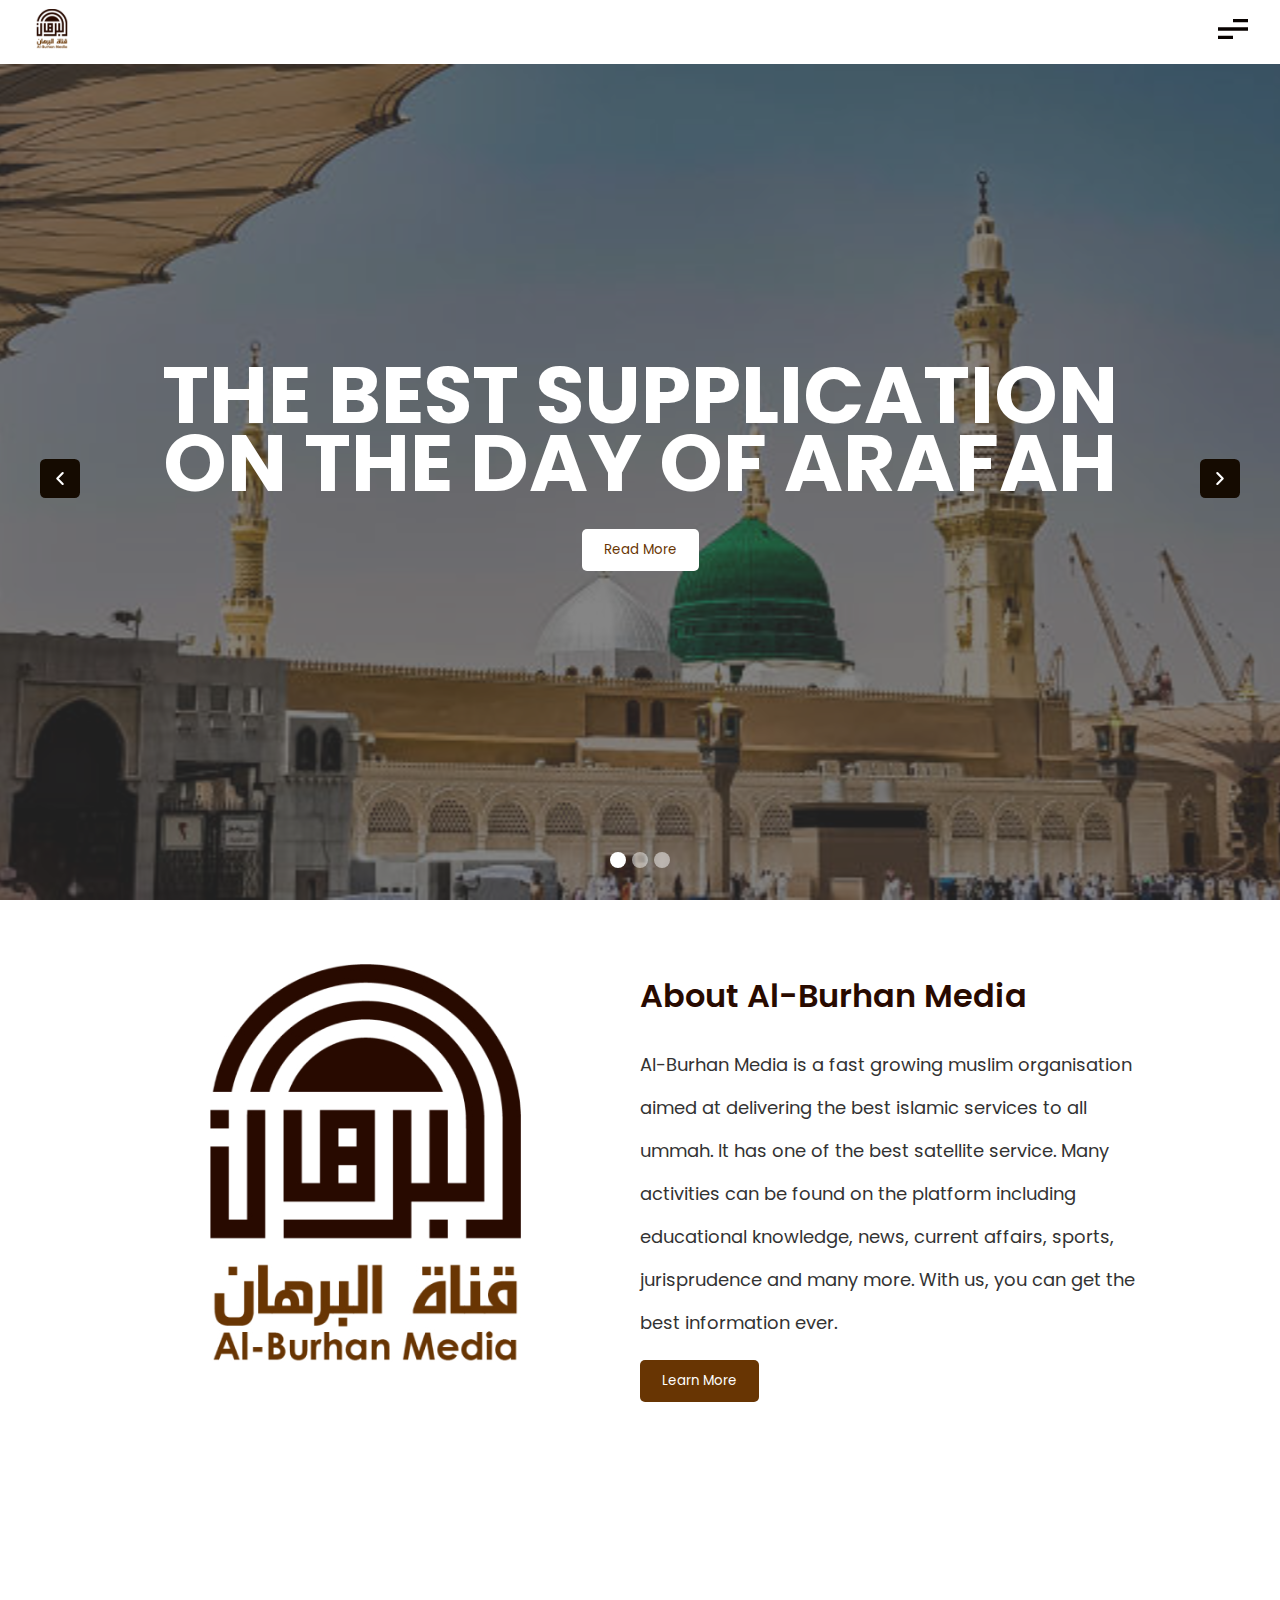
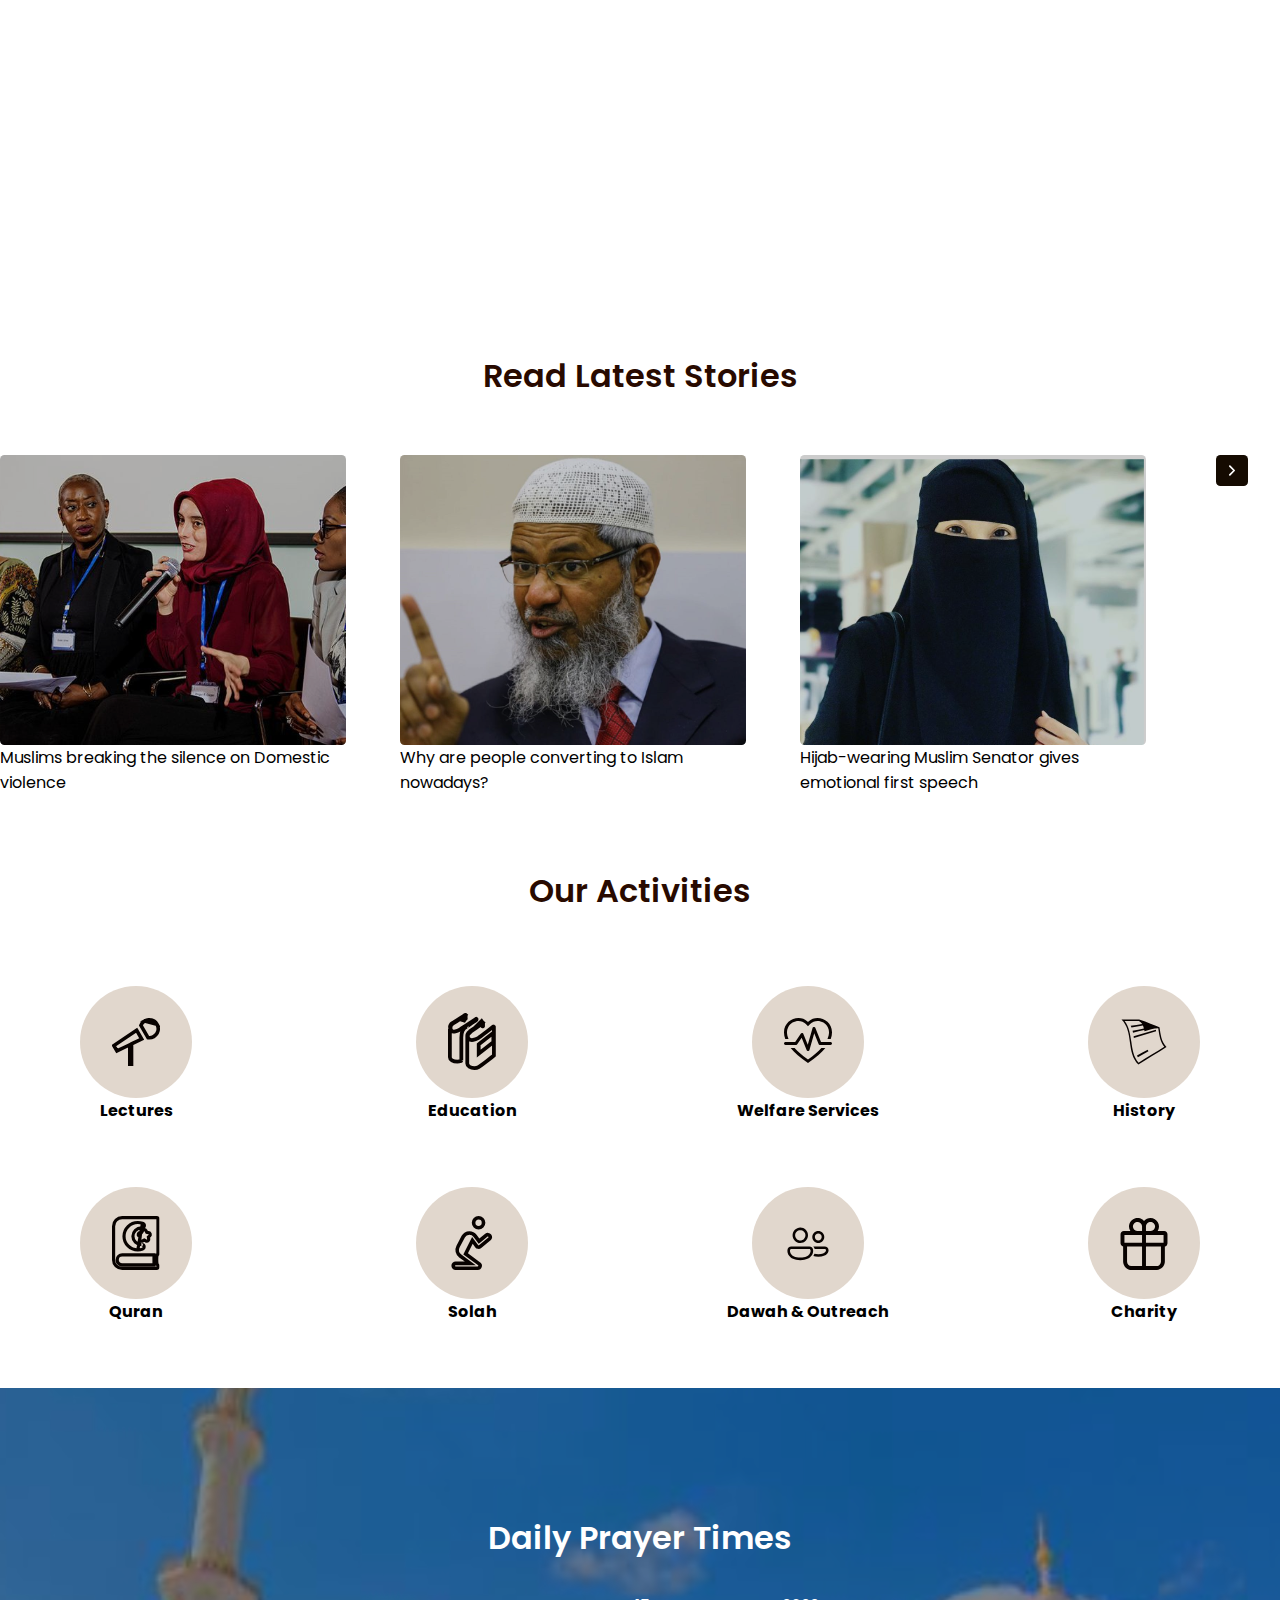
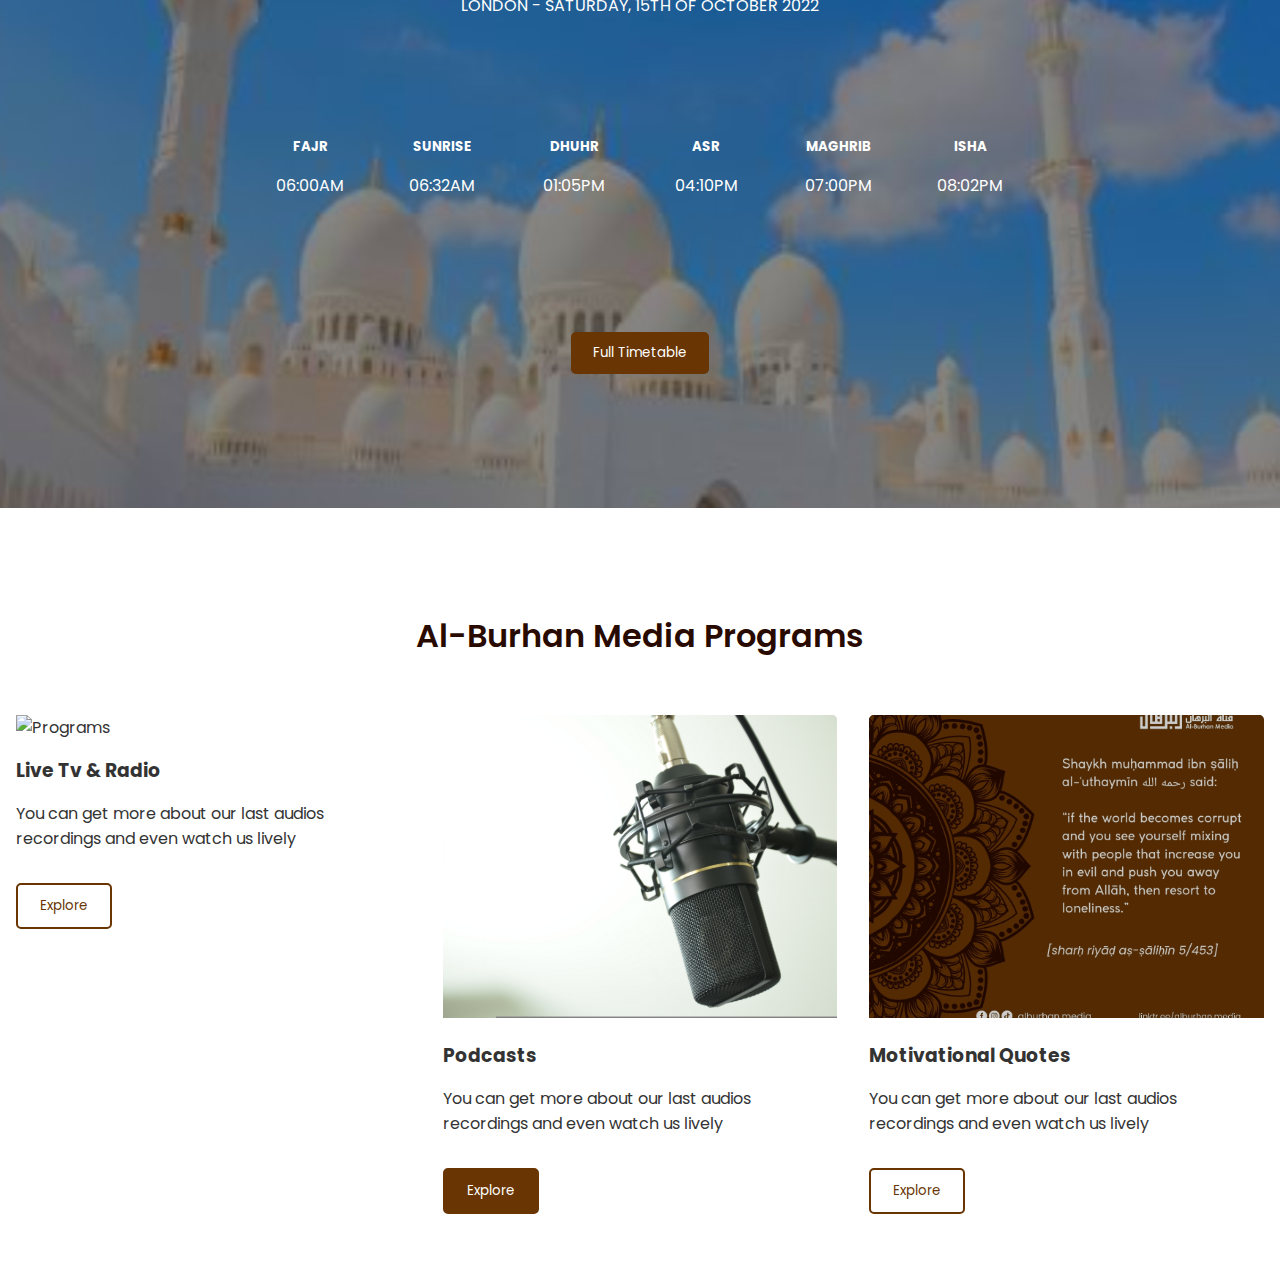
==== index.html @ 81a813a4 "Update: added programs section" ====
<!DOCTYPE html>
<html lang="en">
<head>
    <meta charset="UTF-8">
    <meta http-equiv="X-UA-Compatible" content="IE=edge">
    <meta name="viewport" content="width=device-width, initial-scale=1.0">
    <title>Al-Burhan</title>
    <link rel="stylesheet" href="style.css">
</head>
<body>
    <header class="header">
        <div class="brand"><img src="Assets/small-logo.svg" alt="Al-Burhan"></div>
        <nav class="toggler"><img src="Assets/toggler.svg" alt="Toggler"></nav>
    </header>
    <main>
        <section class="hero">
            <div class="right_arrow">
                <img src="Assets/arrow-right.svg" alt="arrow right">
            </div>
            <div class="hero_content">
                <h1>THE BEST SUPPLICATION ON THE DAY OF ARAFAH</h1>
                <button>Read More</button>
            </div>
            <div class="left_arrow">
                <img src="Assets/arrow-left.svg" alt="arrow-left">
            </div>
            <div class="dots">
                <div title="carousel-1" class="active"></div>
                <div title="carousel-2"></div>
                <div title="carousel-3"></div>
            </div>
        </section>
        <section class="about">
            <div class="about_image">
                <img src="Assets/logo.svg" alt="Al-Burhan">
            </div>
            <div class="about_content">
                <h3>About Al-Burhan Media</h3>
                <p>Al-Burhan Media is a fast growing muslim organisation aimed at delivering the best islamic services to all ummah. It has one of the best satellite service. Many activities can be found on the platform including educational knowledge, news, current affairs, sports, jurisprudence and many more. With us, you can get the best information ever.</p>
                <button>Learn More</button>
            </div>
        </section>
        <section class="stories">
            <div class="stories_head">
                <h3>Read Latest Stories</h3>
            </div>
            <div class="stories_body">
                <div class="right_arrow disabled">
                    <img src="Assets/arrow-right.svg" alt="arrow right">
                </div>
                <div class="stories_content">
                    <div>
                        <img src="Assets/images/story-1.svg" alt="Story">
                        <p>Muslims breaking the silence on Domestic violence</p>
                    </div>
                    <div>
                        <img src="Assets/images/story-2.svg" alt="Story">
                        <p>Why are people converting to Islam nowadays?</p>
                    </div>
                    <div>
                        <img src="Assets/images/story-3.svg" alt="Story">
                        <p>Hijab-wearing Muslim Senator gives emotional first speech</p>
                    </div>
                </div>
                <div class="left_arrow">
                    <img src="Assets/arrow-left.svg" alt="arrow-left">
                </div>
            </div>
        </section>
        <section class="activities">
            <div class="activities_head">
                <h3>Our Activities</h3>
            </div>
            <div class="activities_body">
                <div>
                    <div class="icon">
                        <img src="Assets/icons/lectures.svg" alt="lectures">
                    </div>
                    <h4>Lectures</h4>
                </div> 
                <div>
                    <div class="icon">
                        <img src="Assets/icons/education.svg" alt="education">
                    </div>
                    <h4>Education</h4>
                </div>
                <div>
                    <div class="icon">
                        <img src="Assets/icons/welfare.svg" alt="welfare">
                    </div>
                    <h4>Welfare Services</h4>
                </div>
                <div>
                    <div class="icon">
                        <img src="Assets/icons/history.svg" alt="history">
                    </div>
                    <h4>History</h4>
                </div>
                <div>
                    <div class="icon">
                        <img src="Assets/icons/quran.svg" alt="quran">
                    </div>
                    <h4>Quran</h4>
                </div>
                <div>
                    <div class="icon">
                        <img src="Assets/icons/solah.svg" alt="solah">
                    </div>
                    <h4>Solah</h4>
                </div>
                <div>
                    <div class="icon">
                        <img src="Assets/icons/dawah.svg" alt="dawah">
                    </div>
                    <h4>Dawah & Outreach</h4>
                </div>
                <div>
                    <div class="icon">
                        <img src="Assets/icons/charity.svg" alt="charity">
                    </div>
                    <h4>Charity</h4>
                </div>
            </div>
        </section>
        <section class="prayer">
            <div class="prayer_head">
                <h3>Daily Prayer Times</h3>
                <p>LONDON - SATURDAY, 15TH OF OCTOBER 2022</p>
            </div>
            <div class="prayer_times">
                <div>
                    <h5>FAJR</h5>
                    <p>06:00AM</p>
                </div>
                <div>
                    <h5>SUNRISE</h5>
                    <p>06:32AM</p>
                </div>
                <div>
                    <h5>DHUHR</h5>
                    <p>01:05PM</p>
                </div>
                <div>
                    <h5>ASR</h5>
                    <p>04:10PM</p>
                </div>
                <div>
                    <h5>MAGHRIB</h5>
                    <p>07:00PM</p>
                </div>
                <div>
                    <h5>ISHA</h5>
                    <p>08:02PM</p>
                </div>
            </div>
            <div class="prayer_timetable">
                <button>Full Timetable</button>
            </div>
        </section>
        <section class="programs">
            <div class="programs_head">
                <h3>Al-Burhan Media Programs</h3>
            </div>
            <div class="programs_body">
                <div class="programs_item">
                    <div>
                        <img src="Assets/images/program-1.svg" alt="Programs">
                    </div>
                    <div>
                        <h3>Live Tv & Radio</h3>
                        <p>You can get more about our last audios recordings and even watch us lively</p>
                        <button>Explore</button>
                    </div>
                </div>
                <div class="programs_item">
                    <div>
                        <img src="Assets/images/program-2.svg" alt="Programs">
                    </div>
                    <div>
                        <h3>Podcasts</h3>
                        <p>You can get more about our last audios recordings and even watch us lively</p>
                        <button>Explore</button>
                    </div>
                </div>
                <div class="programs_item">
                    <div>
                        <img src="Assets/images/program-3.svg" alt="Programs">
                    </div>
                    <div>
                        <h3>Motivational Quotes</h3>
                        <p>You can get more about our last audios recordings and even watch us lively</p>
                        <button>Explore</button>
                    </div>
                </div>
            </div>
        </section>
    </main>
</body>
</html>
---- style.css ----
@import url('https://fonts.googleapis.com/css2?family=Poppins:wght@300;400;500;600&display=swap');

/* Theme colors */

:root {
    --primary: #683503;
    --secondary: #280A00;
    --text: #333333;
    --white: #FFFFFF;
    --dark: #080200;
    --icon-bg: #E1D7CD;
}

/* Reset and font */

* {
    margin: 0;
    padding: 0;
    box-sizing: border-box;
    font-family: 'Poppins', sans-serif;
}

/* Custom scrollbar */

body::-webkit-scrollbar {
    width: 8px;
}

body::-webkit-scrollbar-track {
    background: lightgray;
}

body::-webkit-scrollbar-thumb {
    background-color: var(--dark);
    border-radius: 20px;
    border: 1.5px solid var(--primary);
}

/* Utility Class */

button {
    cursor: pointer;
    transition: ease;
    transition-duration: 500ms;
}
button:hover {
    scale: 90%;
}

/* Header Section */

.header {
    display: flex;
    flex-direction: row;
    justify-content: space-between;
    align-items: center;
    height: 4rem;
    padding: 0 2rem;
    background-color: var(--white);
    width: 100%;
}

.brand img {
    width: 2.5rem;
}

.toggler img {
    width: 1.875rem;
}

section:not(.hero){
    margin-top: 4rem;
}

/* Hero Section */

.hero {
    background-image: url('Assets/images/hero.svg');
    height: calc(100vh - 4rem);
    background-position: bottom;
    background-size: cover;
    display: flex;
    justify-content: center;
    align-items: center;
    position: relative;
    padding-inline: .5rem;
}

.hero .hero_content {
    font-style: normal;
    font-weight: 600;
    font-size: 2.5rem;
    line-height: 4.25rem;
    text-align: center;
    color: var(--white);
}

.hero .hero_content button, .programs .programs_body .programs_item button {
    background-color: var(--white);
    color: var(--primary);
    border: none;
    border-radius: 0.3125rem;
    padding: 0.6875rem 1.375rem;
    margin-block: 2rem;
}
.hidden {
    display: none !important;
}
.border {
    border: 2px solid red;
}
.bg {
    border: 2px solid green
}
.hero .left_arrow img,
.hero .right_arrow img {
    width: 2.5rem;
    margin-inline: 2rem;
    cursor: pointer;
}

.hero .dots {
    position: absolute;
    bottom: 2rem;
    display: flex;
}

.hero .dots div {
    background-color: white;
    opacity: 0.5;
    width: 1rem;
    border-radius: 50%;
    aspect-ratio: 1;
    margin-inline: .2rem;
    cursor: pointer;
}

.hero .dots div.active {
    opacity: 1;
}

/* About Section */

.about {
    height: 100vh;
    display: flex;
    align-items: center;
    justify-content: center;
    flex-direction: row;
    padding-inline: 1rem;
}

.about .about_content, .about .about_image {
    display: flex;
    justify-content: start;
    flex-direction: column;
    width: 50%;
    height: 80vh;
    min-height: 100%;
}

.about .about_image {
    width: 40%;
    margin-block: 2rem;
}

.about .about_image img {
    width: 90%;
}

.about .about_content {
    width: 40%;
}
.about .about_content h3, 
.stories .stories_head h3, 
.activities .activities_head h3, 
.prayer .prayer_head h3, 
.programs .programs_head h3 {
    font-weight: 600;
    font-size: 32px;
    line-height: 63px;
    color: var(--secondary);
}
.about .about_content p {
    font-style: normal;
    font-weight: 400;
    font-size: 18px;
    line-height: 43px;
    color: var(--text);
    margin-top: 1rem;
}
.about .about_content button, .programs .programs_body .programs_item:nth-child(even) button {
    color: var(--white);
    background-color: var(--primary);
    border: none;
    border-radius: 0.3125rem;
    padding: 0.6875rem 1.375rem;
    margin-block: 1rem;
    width: fit-content;
}
.stories .stories_head {
    display: flex;
    justify-content: center;
}
.stories .stories_head h3 {
    padding: 1rem;
}
.stories .stories_body {
    display: flex;
    flex-direction: row;
    margin-top: 2rem;
}

.stories .stories_body .stories_content, .programs .programs_body  {
    display: grid;
    grid-template-columns: repeat(3, 1fr);
    gap: 1rem;
}
.stories .stories_body .stories_content div {
    width: 90%;
    display: flex;
    flex-direction: column;
    justify-content: center;
}
.stories .stories_body .stories_content div img{
    width: 100%;
}
.stories .left_arrow img,
.stories .right_arrow img {
    width: 2rem;
    margin-inline: 2rem;
    cursor: pointer;
}

.stories .left_arrow.disabled,
.stories .right_arrow.disabled {
    display: none;
}

/* Activities section */
.activities .activities_head {
    display: flex;
    justify-content: center;
}
.activities .activities_body {
    display: grid;
    grid-template-columns: repeat(4, 1fr);   
    gap: 4rem;
    margin-top: 4rem;
    text-align: center;
}
.activities .activities_body div {
    display: flex;
    justify-content: center;
    flex-direction: column;
    align-items: center;
}
.activities .activities_body div .icon {
    background-color: var(--icon-bg);
    display: flex;
    justify-content: center;
    width: 7rem;
    aspect-ratio: 1;
    border-radius: 50%;
}
.activities_body div .icon img {
    width: 3rem;
}
.prayer {
    background-image: url('Assets/images/prayer-times.svg');
    background-size: cover;
    background-position: bottom;
    height: 80vh;
    color: var(--white);
    display: flex;
    justify-content: space-evenly;
    align-items: center;
    flex-direction: column;
}
.prayer .prayer_head {
    text-align: center;
    padding-inline: 1rem;
}
.prayer .prayer_head h3 {
    color: var(--white);
    margin-bottom: 1.5rem;
}
.prayer .prayer_times {
    display: grid;
    grid-template-columns: repeat(6, 1fr);
    gap: 4rem;
}
.prayer .prayer_times div {
    text-align: center;
}
.prayer .prayer_times div h5 {
    margin-bottom: 1rem;
}
.prayer .prayer_timetable {
    display: flex;
    justify-content: center;
}
.prayer .prayer_timetable button {
    color: var(--white);
    background-color: var(--primary);
    border: none;
    border-radius: 0.3125rem;
    padding: 0.6875rem 1.375rem;
    margin-block: 1rem;
    width: fit-content;
}
.programs {
    display: flex;
    flex-direction: column;
    margin: 1rem;
}
.programs_head {
    display: flex;
    justify-content: center;
    margin-block: 2rem 3rem;
}
.programs .programs_body {
    gap: 2rem;
}
.programs .programs_body .programs_item {
    color: var(--text);
}
.programs .programs_body .programs_item img {
    width: 100%;
}
.programs .programs_body .programs_item button, .programs .programs_body .programs_item:nth-child(even) button {
    border: 2px solid var(--primary);
}
.programs .programs_body .programs_item:nth-child(even) button {
    margin-block: 2rem;
}
.programs .programs_body .programs_item h3 {
    margin-block: 1rem;
}

/*----------------- Tablet View ----------------*/

@media (max-width: 992px) {
    .hero .hero_content {
        font-style: normal;
        font-weight: 600;
        font-size: 2.125rem;
        line-height: 3.25rem;
        text-align: center;
        color: var(--white);
    }
    .hero .left_arrow img,
    .hero .right_arrow img {
        width: 2.5rem;
        margin-inline: 1rem;
        cursor: pointer;
    }
    .about {
        flex-direction: column;
        height: fit-content;
    }
    .about .about_content, .about .about_image {
        width: 100%;
        height: fit-content;
    }
    
    .about .about_image {
        width: 100%;
        display: flex;
        justify-content: center;
        align-items: center;
    }
    
    .about .about_image img {
        width: 90%;
    }
    
    .about .about_content {
        width: 90%;
    }
    .about .about_content h3, .stories .stories_head h3, .activities .activities_head h3 .prayer .prayer_head h3 {
        font-weight: 600;
        font-size: 32px;
        line-height: normal;
    }
    .about .about_content p {
        font-style: normal;
        font-weight: 400;
        font-size: 18px;
        line-height: normal;
    }
    .stories .stories_body .stories_content, .programs .programs_body {
        grid-template-columns: repeat(2, 1fr);
    }

    .stories .stories_body {
        flex-direction: column;
    }
    .stories .stories_body .stories_content div {
        width: 90%;
        display: flex;
        flex-direction: column;
        justify-content: center;
        margin-inline: auto;
        align-items: center;
    }
    .stories .stories_body .stories_content div img {
        width: 90%;   
    }
    .stories .stories_body .stories_content div p {
        padding-inline: 1rem;
    }
    .stories .left_arrow,
    .stories .right_arrow {
    display: none;
}
    .activities .activities_body {
        grid-template-columns: repeat(2, 1fr);  
        gap: 2rem;
        padding-inline: 1rem;
        align-items: center;
    }
    .prayer {
        height: 100%;
        padding: 2rem 0;
    }
    .prayer .prayer_head h3 {
        line-height: normal;
    }
    .prayer .prayer_head p {
        margin-bottom: 1rem;
    }
    .prayer .prayer_times {
        grid-template-columns: repeat(3, 1fr);
        gap: 2rem;
        margin-bottom: 1rem;
    }
    .prayer .prayer_times div h5 {
        margin-bottom: .5rem;
    }
}

/* Mobile view */

@media (max-width: 600px) {
    .hero .hero_content {
        font-style: normal;
        font-weight: 600;
        font-size: 1.125rem;
        line-height: 2.25rem;
        text-align: center;
        color: var(--white);
    }
    .hero .left_arrow img,
    .hero .right_arrow img {
        width: 2.5rem;
        margin-inline: .5rem;
        cursor: pointer;
    }
    .about .about_content button {
        width: 100%;
    }
    .stories .stories_body .stories_content, .programs .programs_body {
        grid-template-columns: repeat(1, 1fr);
        gap: 1rem;
    }
    .prayer .prayer_times {
        grid-template-columns: repeat(2, 1fr);
        gap: 1rem;
    }

}
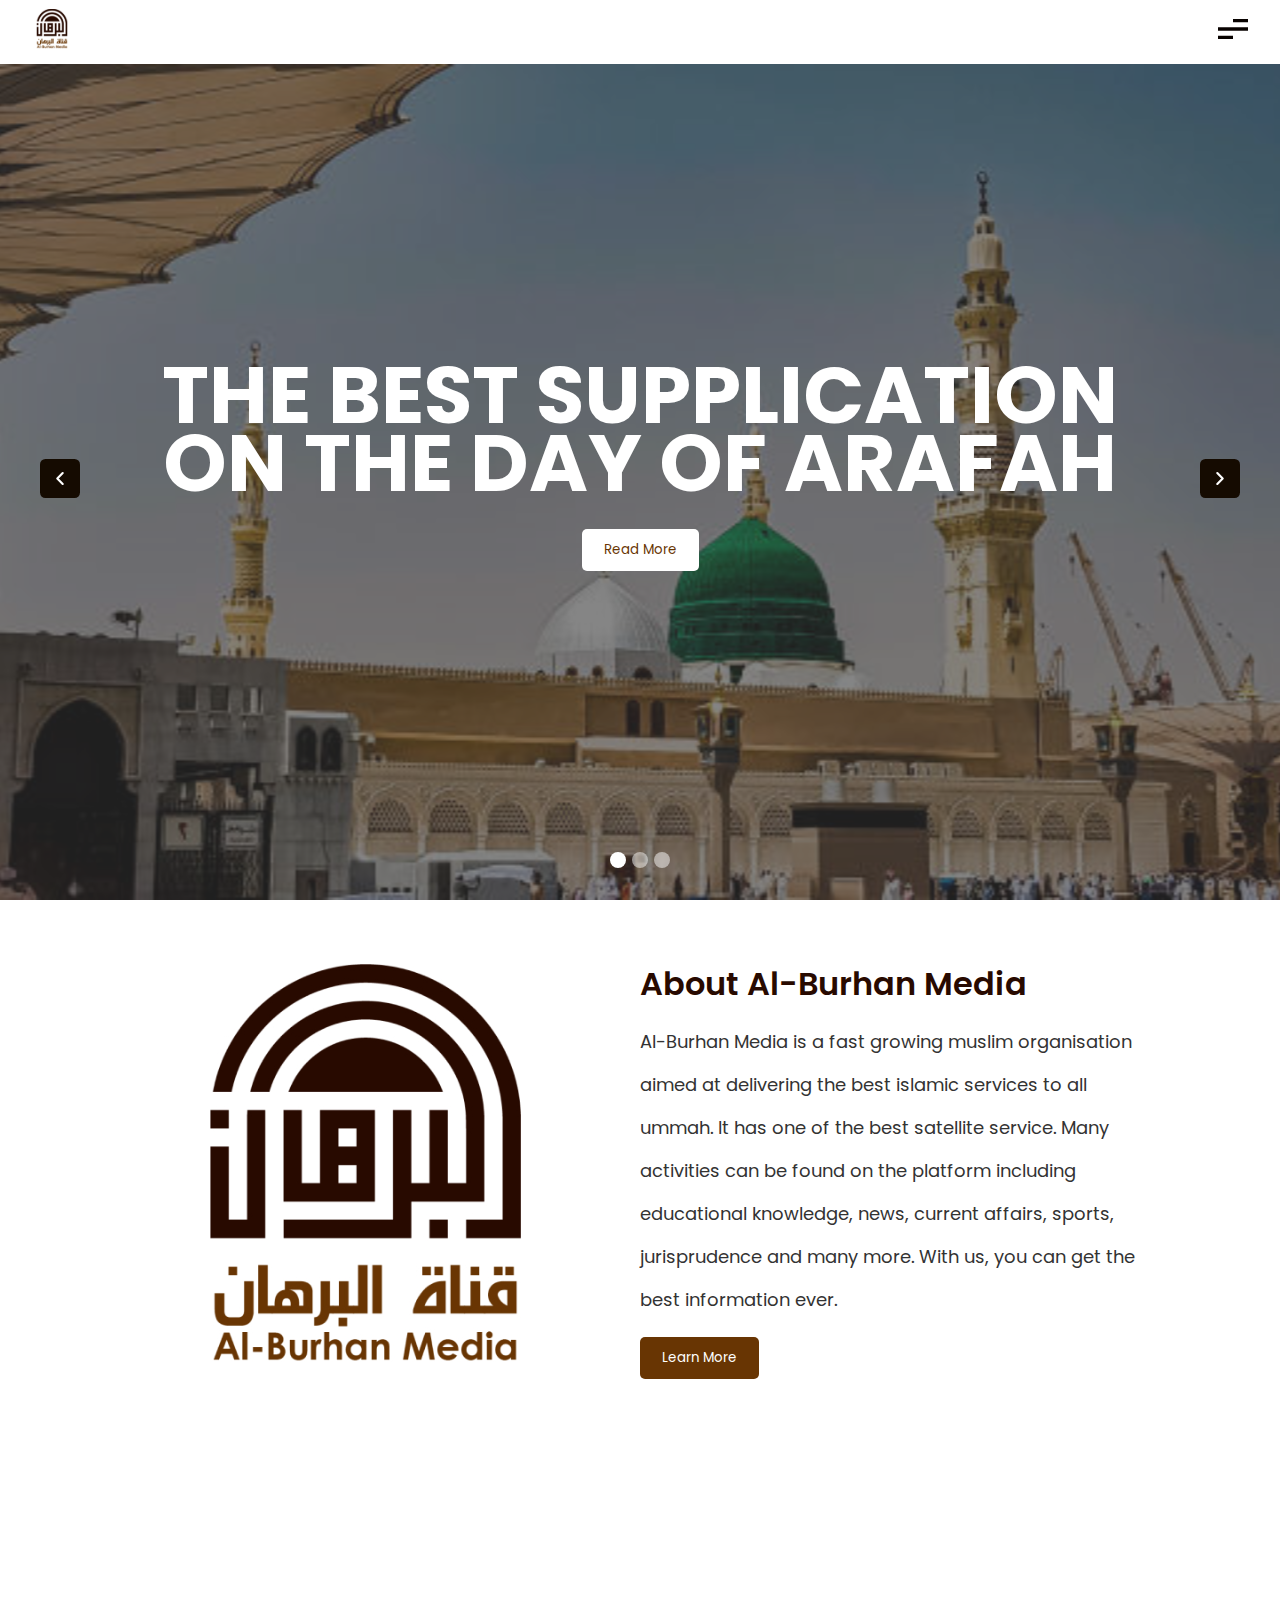
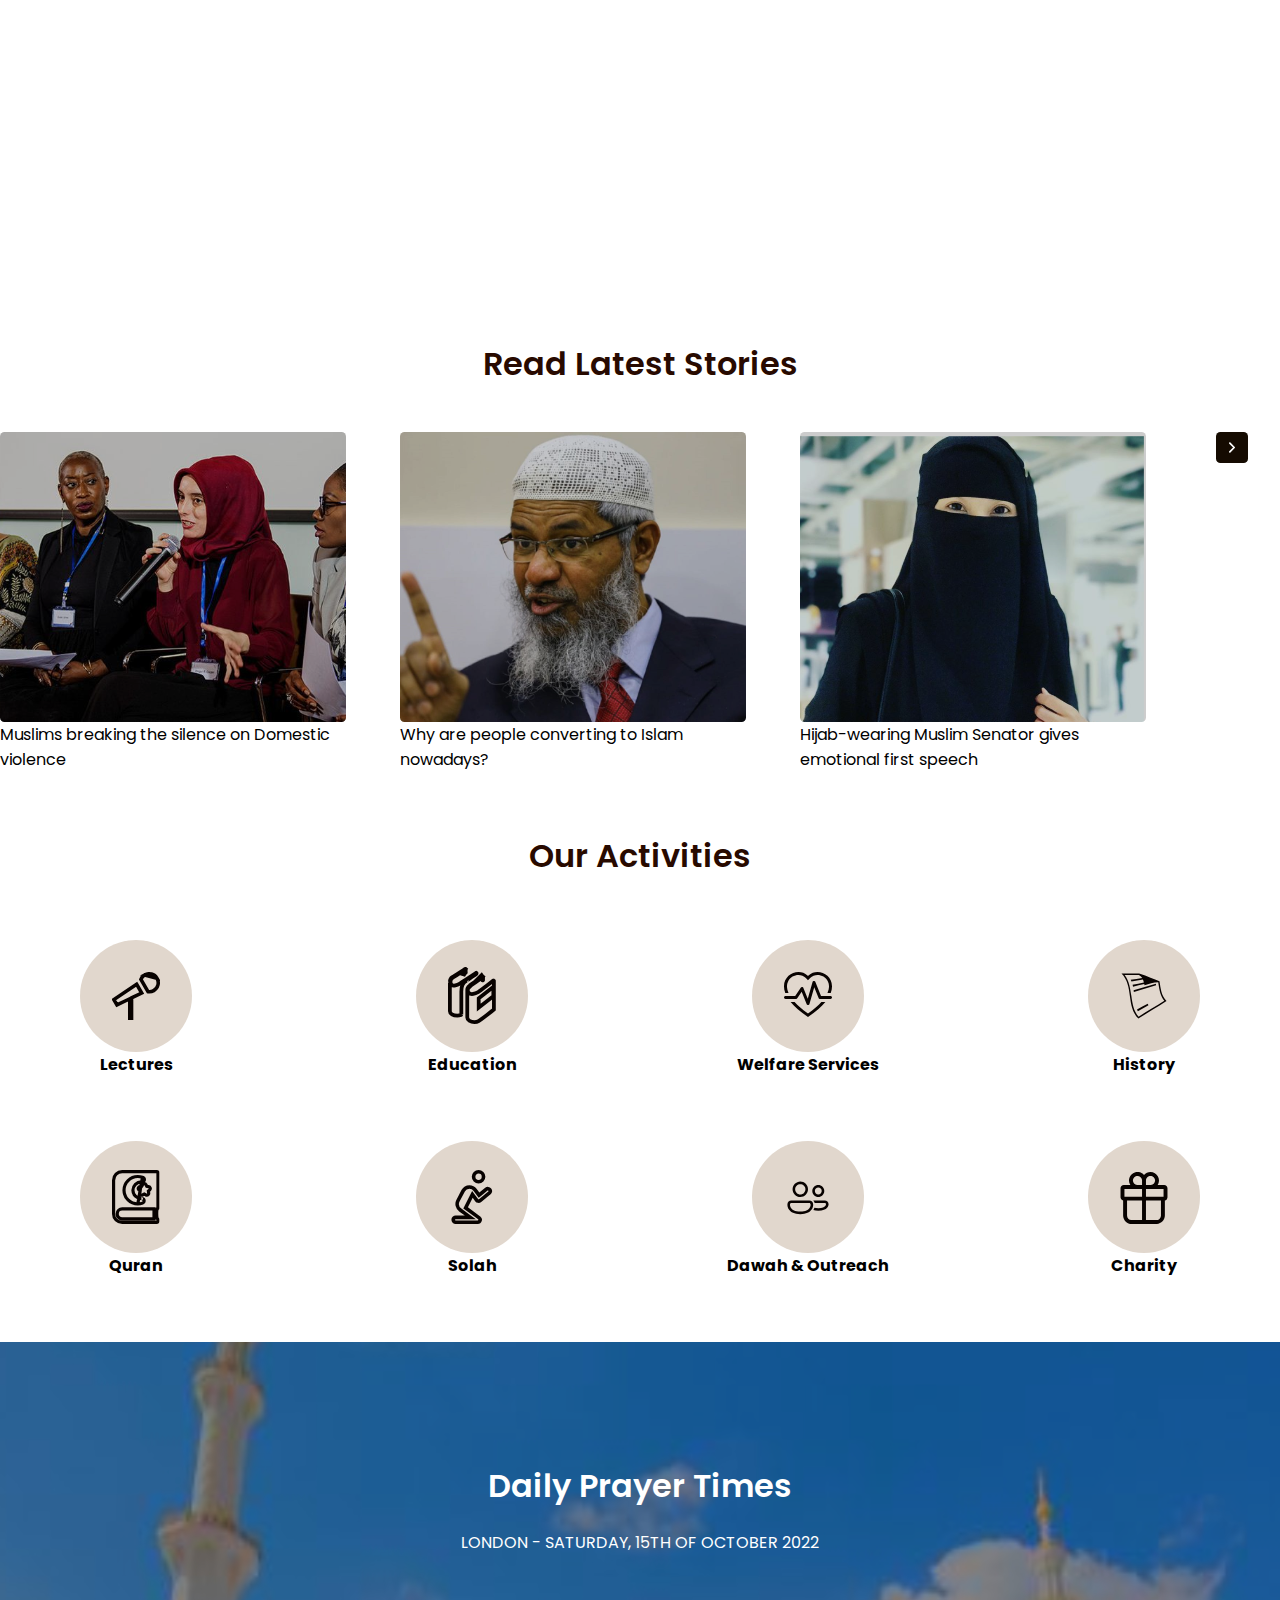
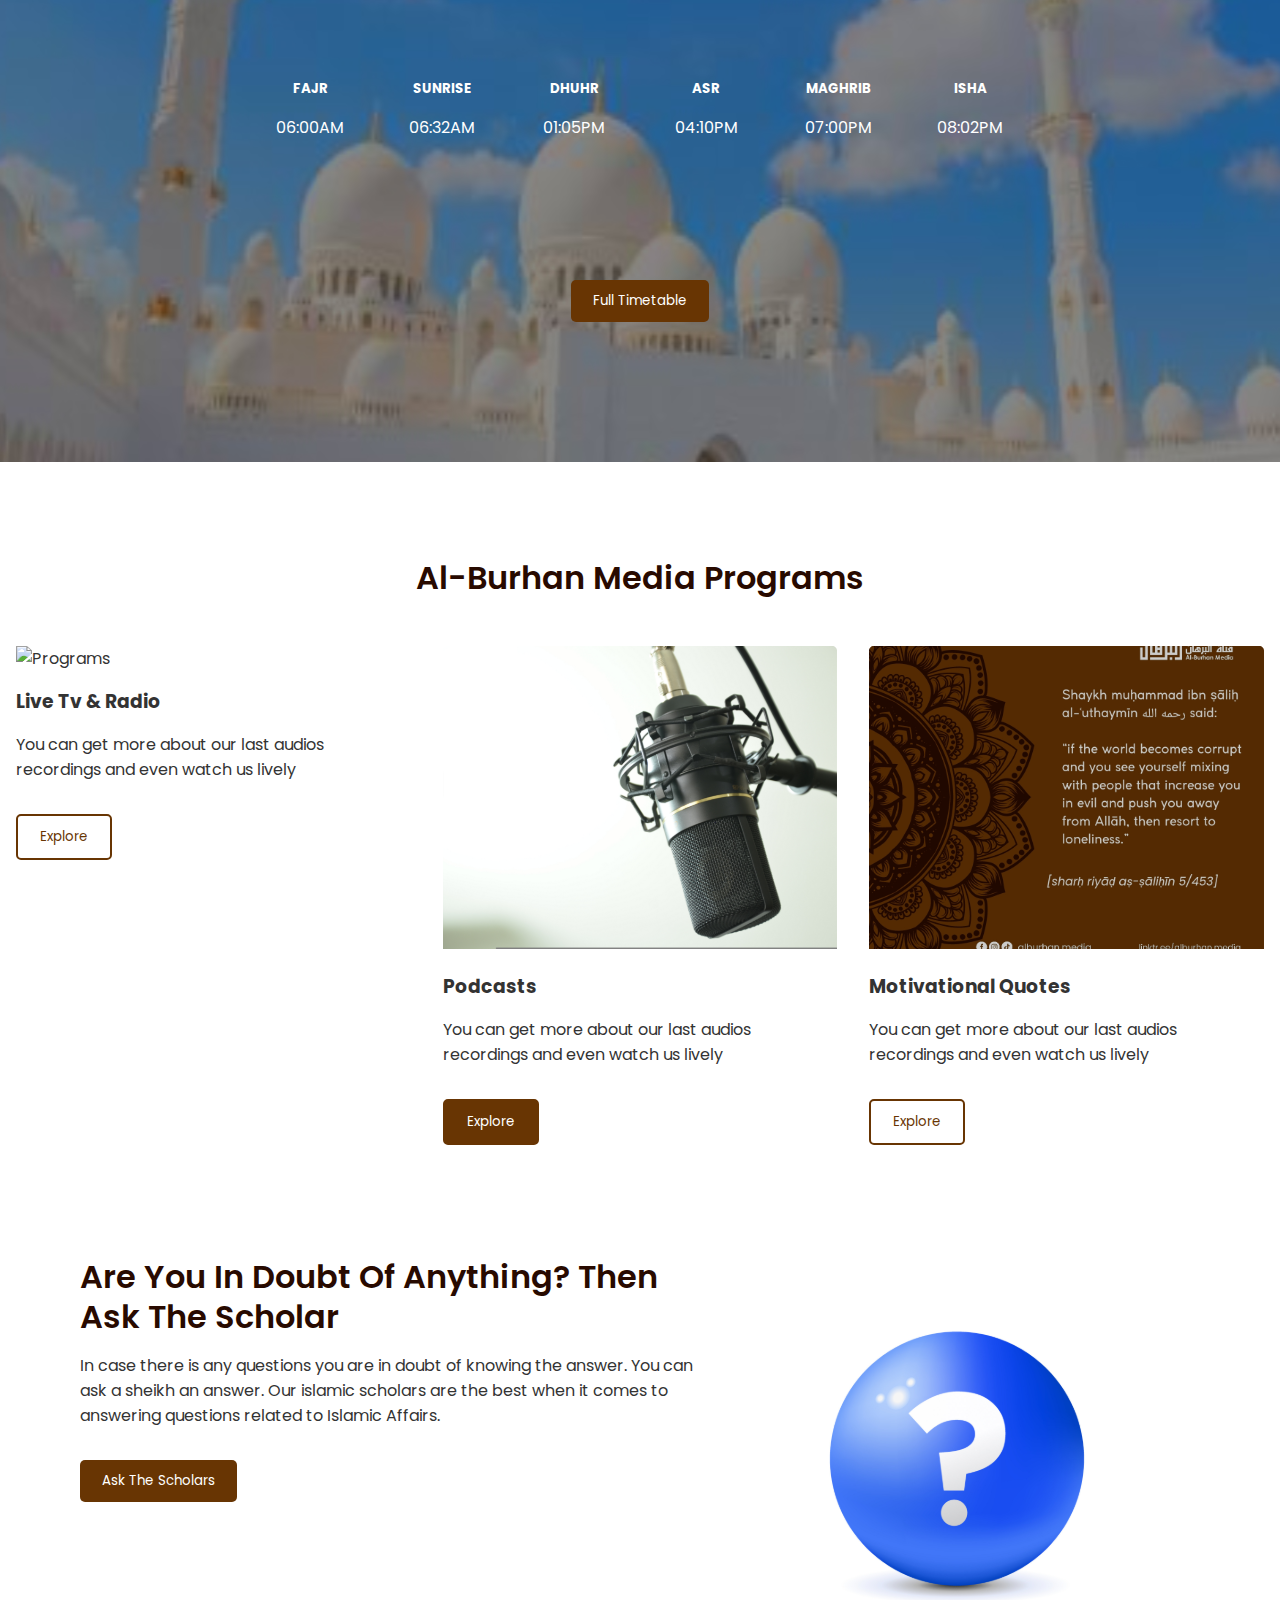
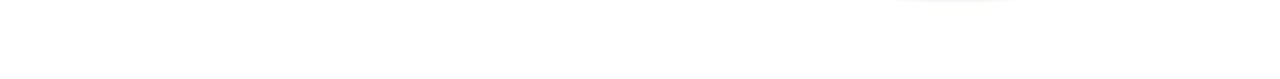
==== commit 634d7a17: "Update: added ask section" ====
--- a/index.html
+++ b/index.html
@@ -194,6 +194,17 @@
                 </div>
             </div>
         </section>
+        <section class="ask">
+            <div class="ask_content">
+                <h3>Are You In Doubt Of Anything? 
+                    Then Ask The Scholar</h3>
+                <p>In case there is any questions you are in doubt of knowing the answer. You can ask a sheikh an answer. Our islamic scholars are the best when it comes to answering questions related to Islamic Affairs.</p>
+                <button>Ask The Scholars</button>
+            </div>
+            <div class="ask_image">
+                <img src="Assets/images/ask.svg" alt="Ask">
+            </div>
+        </section>
     </main>
 </body>
 </html>--- a/style.css
+++ b/style.css
@@ -43,6 +43,7 @@
     transition: ease;
     transition-duration: 500ms;
 }
+
 button:hover {
     scale: 90%;
 }
@@ -68,7 +69,7 @@
     width: 1.875rem;
 }
 
-section:not(.hero){
+section:not(.hero) {
     margin-top: 4rem;
 }
 
@@ -95,7 +96,8 @@
     color: var(--white);
 }
 
-.hero .hero_content button, .programs .programs_body .programs_item button {
+.hero .hero_content button,
+.programs .programs_body .programs_item button {
     background-color: var(--white);
     color: var(--primary);
     border: none;
@@ -103,15 +105,19 @@
     padding: 0.6875rem 1.375rem;
     margin-block: 2rem;
 }
+
 .hidden {
     display: none !important;
 }
+
 .border {
     border: 2px solid red;
 }
+
 .bg {
     border: 2px solid green
 }
+
 .hero .left_arrow img,
 .hero .right_arrow img {
     width: 2.5rem;
@@ -150,7 +156,8 @@
     padding-inline: 1rem;
 }
 
-.about .about_content, .about .about_image {
+.about .about_content,
+.about .about_image {
     display: flex;
     justify-content: start;
     flex-direction: column;
@@ -171,16 +178,19 @@
 .about .about_content {
     width: 40%;
 }
-.about .about_content h3, 
-.stories .stories_head h3, 
-.activities .activities_head h3, 
-.prayer .prayer_head h3, 
-.programs .programs_head h3 {
+
+.about .about_content h3,
+.stories .stories_head h3,
+.activities .activities_head h3,
+.prayer .prayer_head h3,
+.programs .programs_head h3, 
+.ask .ask_content h3 {
     font-weight: 600;
     font-size: 32px;
-    line-height: 63px;
+    line-height: 40px;
     color: var(--secondary);
 }
+
 .about .about_content p {
     font-style: normal;
     font-weight: 400;
@@ -189,7 +199,9 @@
     color: var(--text);
     margin-top: 1rem;
 }
-.about .about_content button, .programs .programs_body .programs_item:nth-child(even) button {
+
+.about .about_content button,
+.programs .programs_body .programs_item:nth-child(even) button {
     color: var(--white);
     background-color: var(--primary);
     border: none;
@@ -198,33 +210,40 @@
     margin-block: 1rem;
     width: fit-content;
 }
+
 .stories .stories_head {
     display: flex;
     justify-content: center;
 }
+
 .stories .stories_head h3 {
     padding: 1rem;
 }
+
 .stories .stories_body {
     display: flex;
     flex-direction: row;
     margin-top: 2rem;
 }
 
-.stories .stories_body .stories_content, .programs .programs_body  {
+.stories .stories_body .stories_content,
+.programs .programs_body {
     display: grid;
     grid-template-columns: repeat(3, 1fr);
     gap: 1rem;
 }
+
 .stories .stories_body .stories_content div {
     width: 90%;
     display: flex;
     flex-direction: column;
     justify-content: center;
 }
-.stories .stories_body .stories_content div img{
+
+.stories .stories_body .stories_content div img {
     width: 100%;
 }
+
 .stories .left_arrow img,
 .stories .right_arrow img {
     width: 2rem;
@@ -242,19 +261,22 @@
     display: flex;
     justify-content: center;
 }
+
 .activities .activities_body {
     display: grid;
-    grid-template-columns: repeat(4, 1fr);   
+    grid-template-columns: repeat(4, 1fr);
     gap: 4rem;
     margin-top: 4rem;
     text-align: center;
 }
+
 .activities .activities_body div {
     display: flex;
     justify-content: center;
     flex-direction: column;
     align-items: center;
 }
+
 .activities .activities_body div .icon {
     background-color: var(--icon-bg);
     display: flex;
@@ -263,9 +285,11 @@
     aspect-ratio: 1;
     border-radius: 50%;
 }
+
 .activities_body div .icon img {
     width: 3rem;
 }
+
 .prayer {
     background-image: url('Assets/images/prayer-times.svg');
     background-size: cover;
@@ -277,30 +301,38 @@
     align-items: center;
     flex-direction: column;
 }
+
 .prayer .prayer_head {
     text-align: center;
     padding-inline: 1rem;
 }
+
 .prayer .prayer_head h3 {
     color: var(--white);
     margin-bottom: 1.5rem;
 }
+
 .prayer .prayer_times {
     display: grid;
     grid-template-columns: repeat(6, 1fr);
     gap: 4rem;
 }
+
 .prayer .prayer_times div {
     text-align: center;
 }
+
 .prayer .prayer_times div h5 {
     margin-bottom: 1rem;
 }
+
 .prayer .prayer_timetable {
     display: flex;
     justify-content: center;
 }
-.prayer .prayer_timetable button {
+
+.prayer .prayer_timetable button,
+.ask .ask_content button {
     color: var(--white);
     background-color: var(--primary);
     border: none;
@@ -309,33 +341,63 @@
     margin-block: 1rem;
     width: fit-content;
 }
+
 .programs {
     display: flex;
     flex-direction: column;
     margin: 1rem;
 }
+
 .programs_head {
     display: flex;
     justify-content: center;
     margin-block: 2rem 3rem;
 }
+
 .programs .programs_body {
     gap: 2rem;
 }
+
 .programs .programs_body .programs_item {
     color: var(--text);
 }
+
 .programs .programs_body .programs_item img {
     width: 100%;
 }
-.programs .programs_body .programs_item button, .programs .programs_body .programs_item:nth-child(even) button {
+
+.programs .programs_body .programs_item button,
+.programs .programs_body .programs_item:nth-child(even) button {
     border: 2px solid var(--primary);
 }
-.programs .programs_body .programs_item:nth-child(even) button {
+
+.programs .programs_body .programs_item:nth-child(even) button,
+.ask .ask_content button {
     margin-block: 2rem;
 }
-.programs .programs_body .programs_item h3 {
+
+.programs .programs_body .programs_item h3, .ask .ask_content h3 {
     margin-block: 1rem;
+}
+
+.ask {
+    display: flex;
+    flex-direction: row;
+    padding-inline: 1rem;
+    margin-inline: 4rem;
+}
+.ask .ask_content {
+    width: 60%;
+}
+.ask .ask_content p {
+    color: var(--text);
+}
+.ask .ask_image {
+    display: flex;
+    justify-content: center;
+}
+.ask .ask_image img{
+    width: 90%;
 }
 
 /*----------------- Tablet View ----------------*/
@@ -349,53 +411,66 @@
         text-align: center;
         color: var(--white);
     }
+
     .hero .left_arrow img,
     .hero .right_arrow img {
         width: 2.5rem;
         margin-inline: 1rem;
         cursor: pointer;
     }
+
     .about {
         flex-direction: column;
         height: fit-content;
     }
-    .about .about_content, .about .about_image {
+
+    .about .about_content,
+    .about .about_image {
         width: 100%;
         height: fit-content;
     }
-    
+
     .about .about_image {
         width: 100%;
         display: flex;
         justify-content: center;
         align-items: center;
     }
-    
+
     .about .about_image img {
         width: 90%;
     }
-    
+
     .about .about_content {
         width: 90%;
     }
-    .about .about_content h3, .stories .stories_head h3, .activities .activities_head h3 .prayer .prayer_head h3 {
+
+    .about .about_content h3,
+    .stories .stories_head h3,
+    .activities .activities_head h3, 
+    .prayer .prayer_head h3,
+    .ask .ask_content h3 {
         font-weight: 600;
         font-size: 32px;
         line-height: normal;
     }
+
     .about .about_content p {
         font-style: normal;
         font-weight: 400;
         font-size: 18px;
         line-height: normal;
     }
-    .stories .stories_body .stories_content, .programs .programs_body {
+
+    .stories .stories_body .stories_content,
+    .programs .programs_body {
         grid-template-columns: repeat(2, 1fr);
     }
 
     .stories .stories_body {
         flex-direction: column;
     }
+
     .stories .stories_body .stories_content div {
         width: 90%;
         display: flex;
@@ -404,39 +479,58 @@
         margin-inline: auto;
         align-items: center;
     }
+
     .stories .stories_body .stories_content div img {
-        width: 90%;   
-    }
+        width: 90%;
+    }
+
     .stories .stories_body .stories_content div p {
         padding-inline: 1rem;
     }
+
     .stories .left_arrow,
     .stories .right_arrow {
-    display: none;
-}
+        display: none;
+    }
+
     .activities .activities_body {
-        grid-template-columns: repeat(2, 1fr);  
+        grid-template-columns: repeat(2, 1fr);
         gap: 2rem;
         padding-inline: 1rem;
         align-items: center;
     }
+
     .prayer {
         height: 100%;
         padding: 2rem 0;
     }
+
     .prayer .prayer_head h3 {
         line-height: normal;
     }
+
     .prayer .prayer_head p {
         margin-bottom: 1rem;
     }
+
     .prayer .prayer_times {
         grid-template-columns: repeat(3, 1fr);
         gap: 2rem;
         margin-bottom: 1rem;
     }
+
     .prayer .prayer_times div h5 {
         margin-bottom: .5rem;
+    }
+
+    .ask {
+        flex-direction: column;
+        margin-inline: 2rem;
+        justify-content: center;
+        align-items: center;
+    }
+    .ask .ask_content {
+        width: 90%;
     }
 }
 
@@ -451,22 +545,27 @@
         text-align: center;
         color: var(--white);
     }
+
     .hero .left_arrow img,
     .hero .right_arrow img {
         width: 2.5rem;
         margin-inline: .5rem;
         cursor: pointer;
     }
+
     .about .about_content button {
         width: 100%;
     }
-    .stories .stories_body .stories_content, .programs .programs_body {
+
+    .stories .stories_body .stories_content,
+    .programs .programs_body {
         grid-template-columns: repeat(1, 1fr);
         gap: 1rem;
     }
+
     .prayer .prayer_times {
         grid-template-columns: repeat(2, 1fr);
         gap: 1rem;
     }
 
-}
+}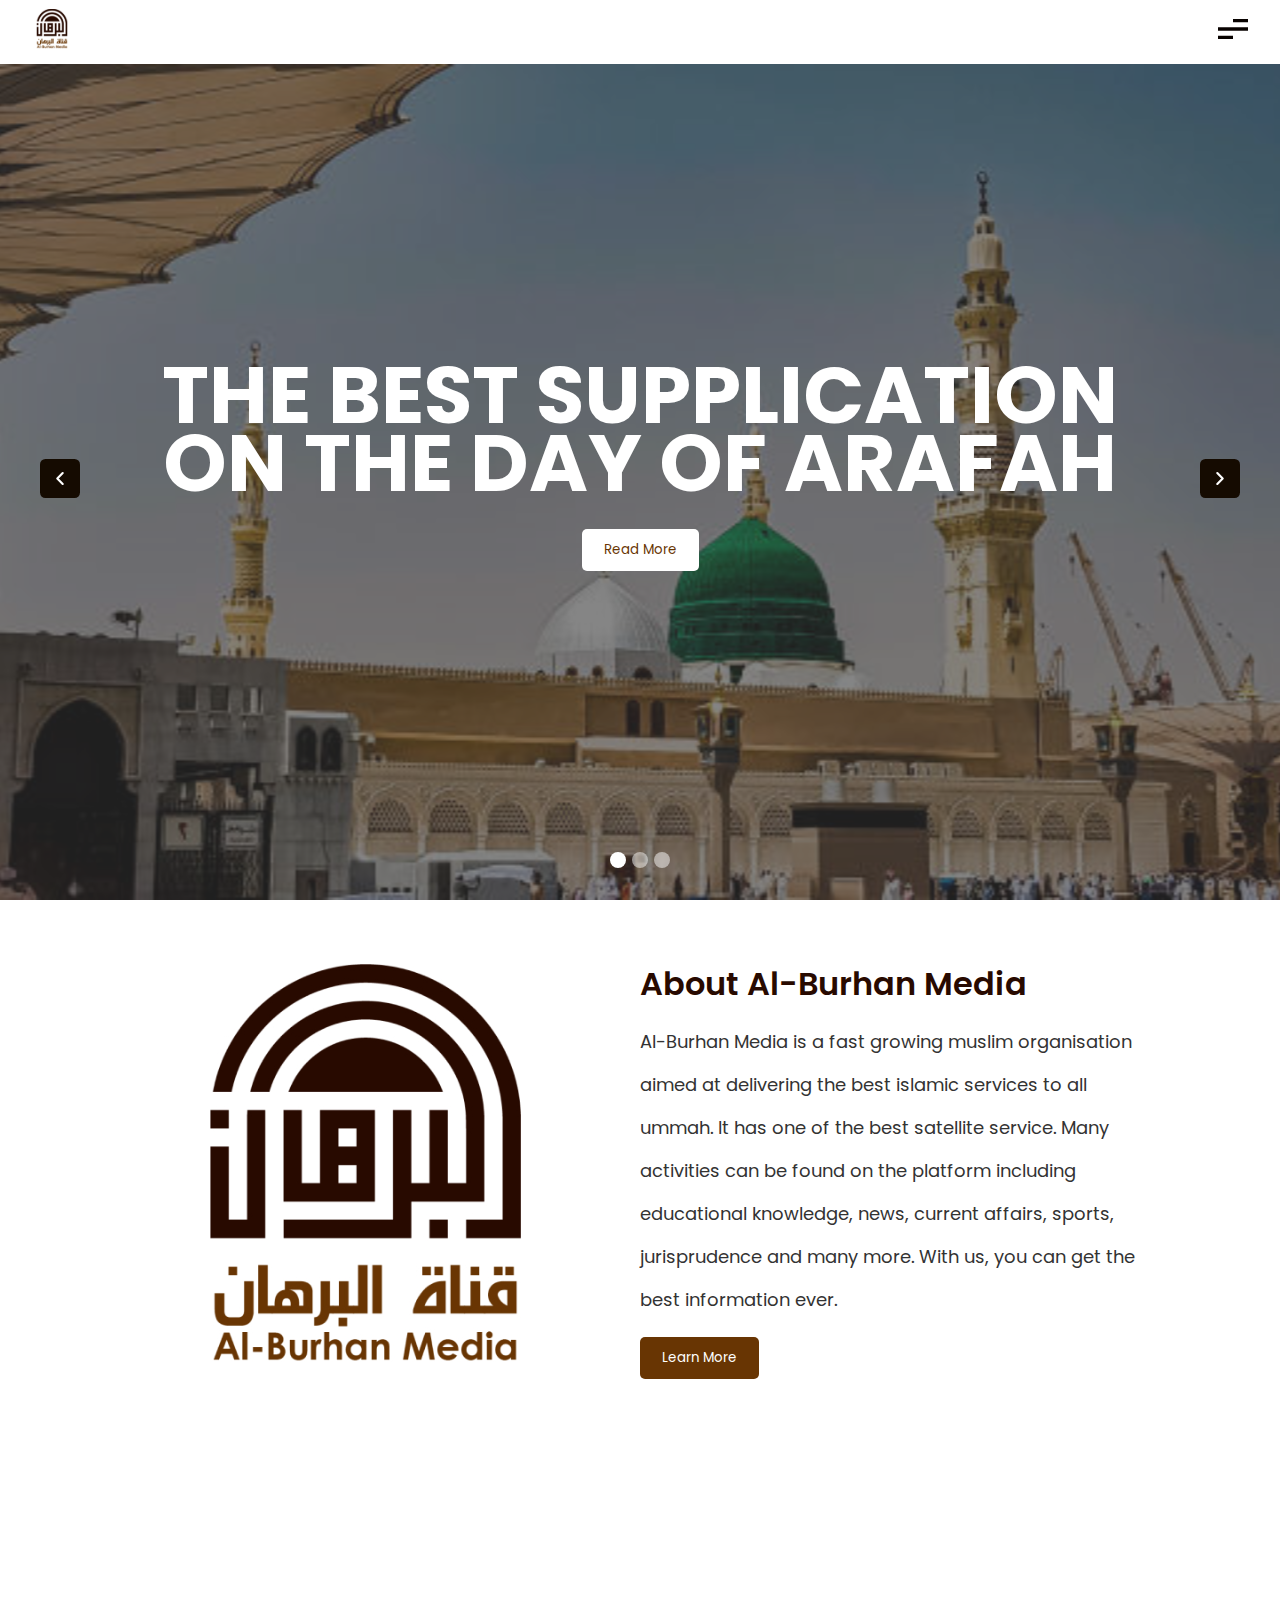
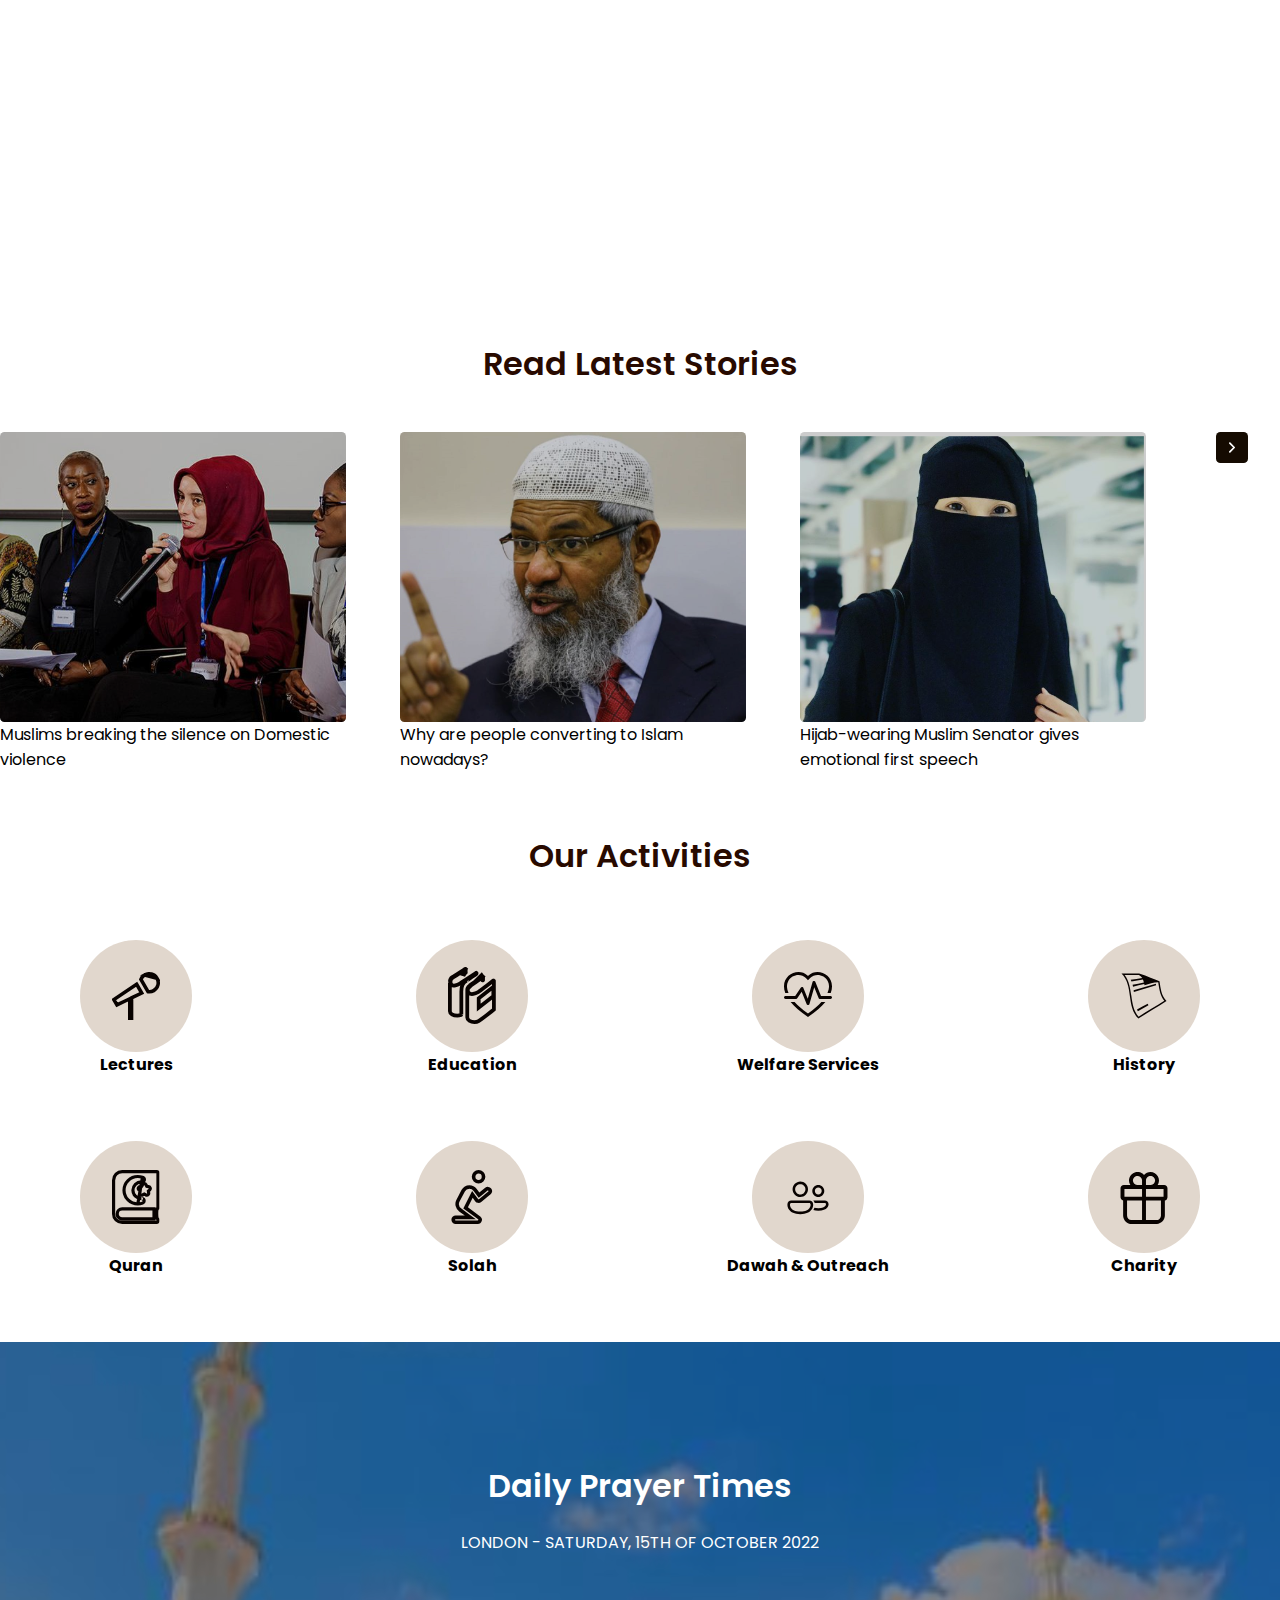
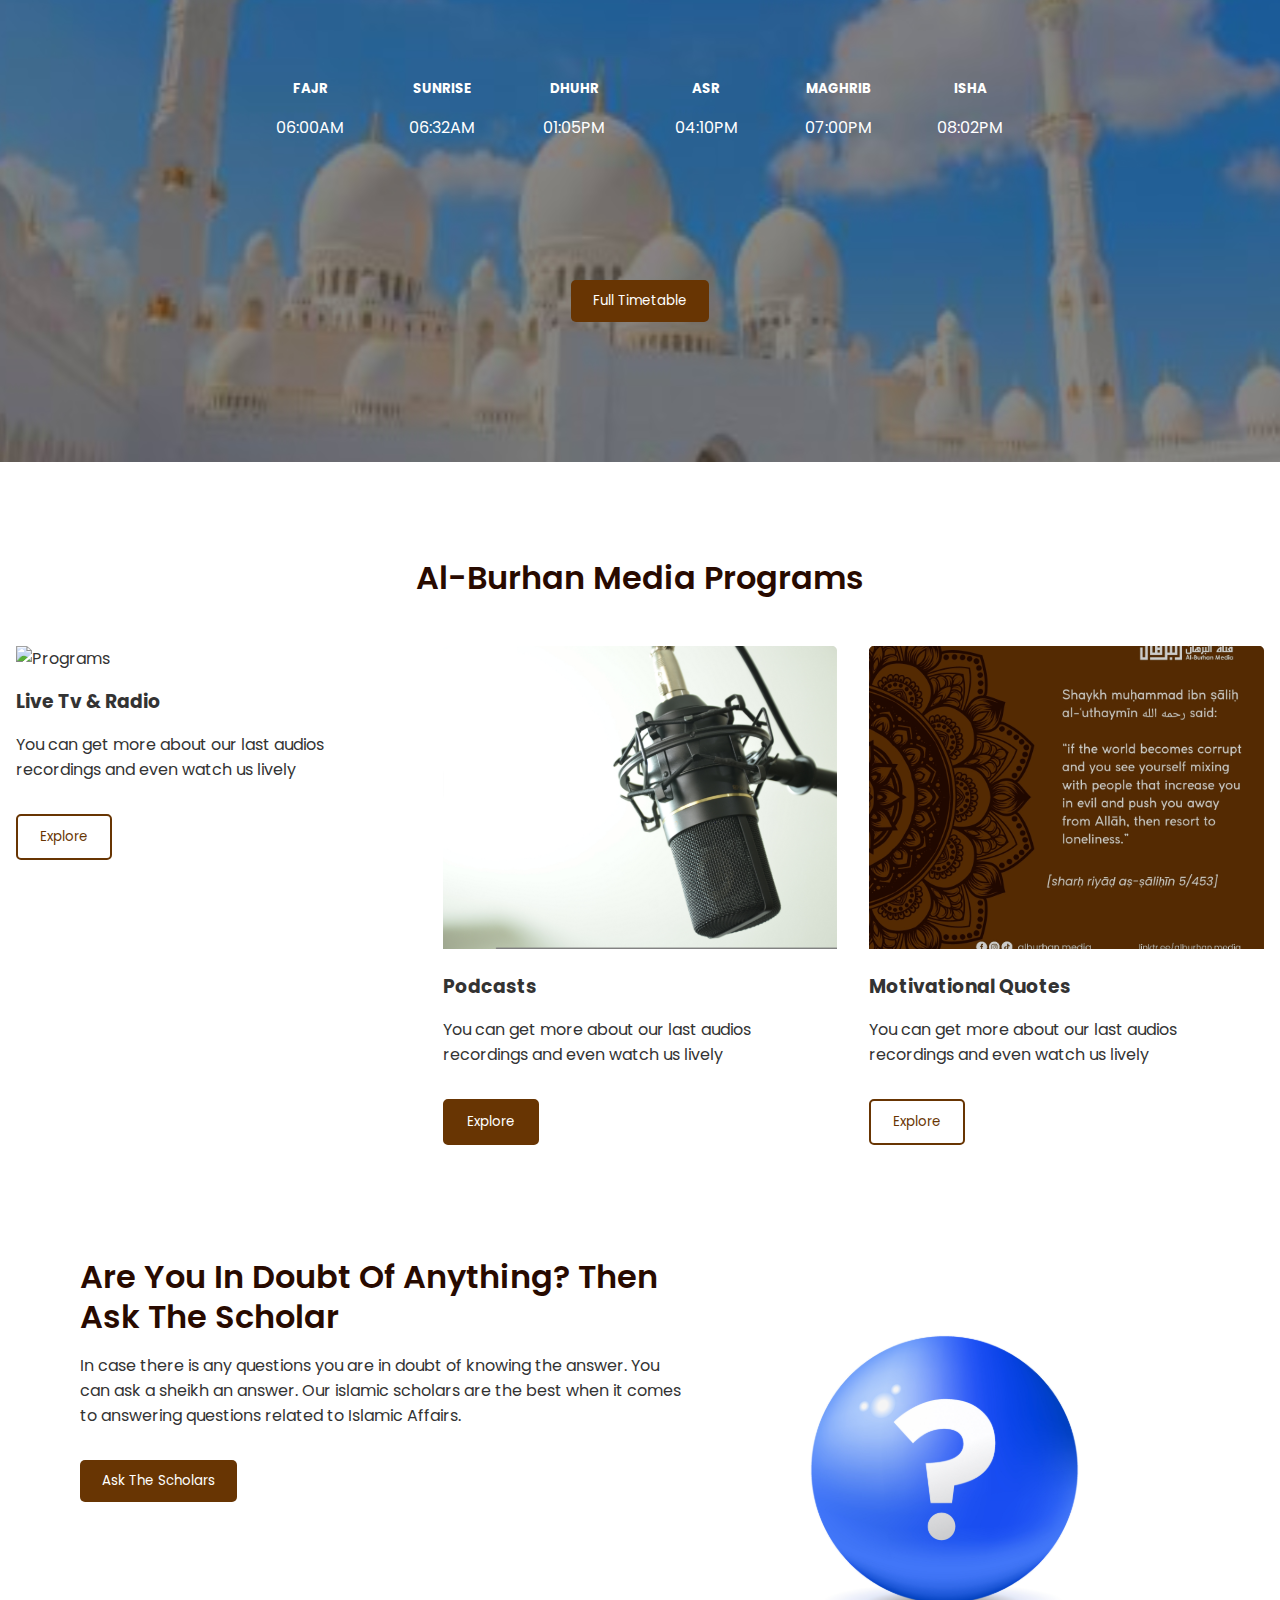
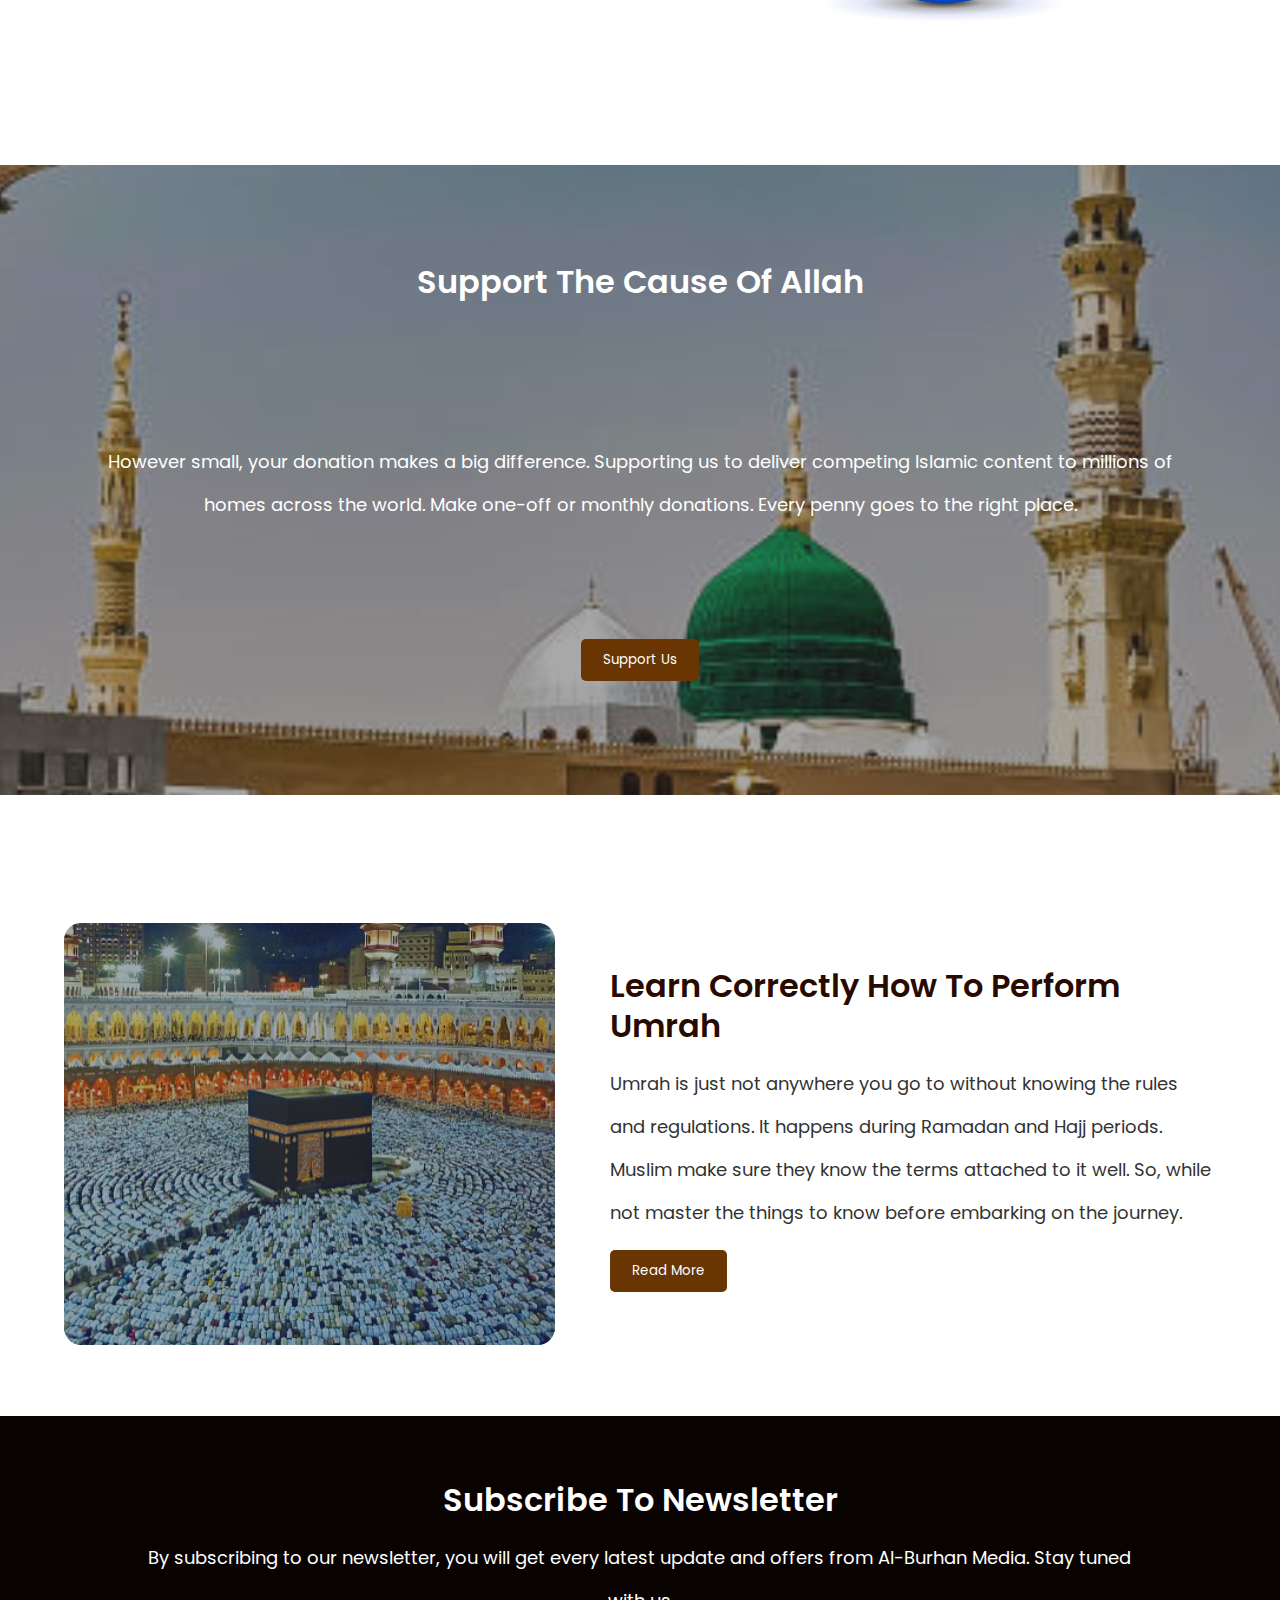
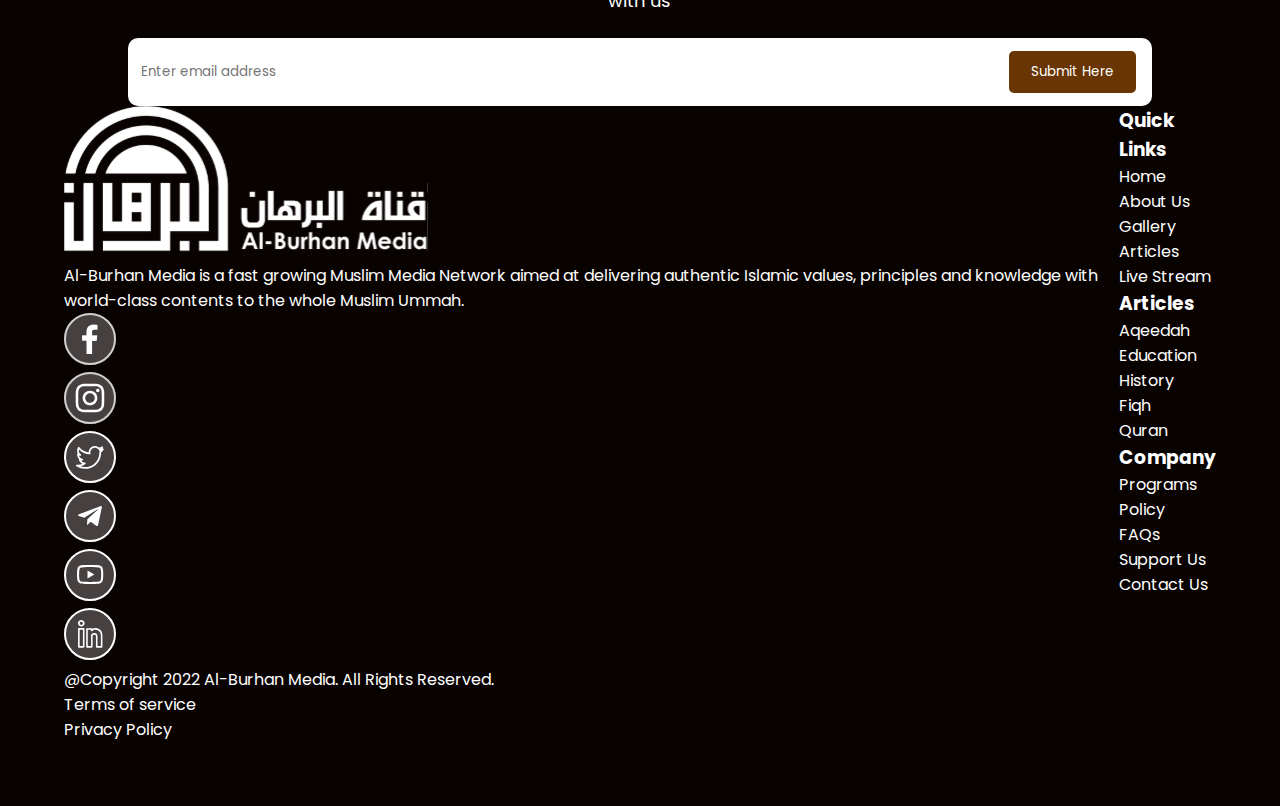
==== commit eab567af: "Update: Added footer section" ====
--- a/index.html
+++ b/index.html
@@ -205,6 +205,100 @@
                 <img src="Assets/images/ask.svg" alt="Ask">
             </div>
         </section>
+        <section class="support">
+            <div class="support_content">
+                <h3>Support The Cause Of Allah</h3>
+                <p>However small, your donation makes a big difference. Supporting us to deliver competing Islamic content to millions of homes across the world. Make one-off or monthly donations. Every penny goes to the right place. </p>
+                <button>Support Us</button>
+            </div>
+        </section>
+        <section class="umrah">
+            <div class="umrah_image">
+                <img src="Assets/images/kaabah.svg" alt="Kaabah">
+            </div>
+            <div class="umrah_content">
+                <h3>Learn Correctly How To Perform Umrah</h3>
+                <p>Umrah is just not anywhere you go to without knowing the rules and regulations. It happens during Ramadan and Hajj periods. Muslim make sure they know the terms attached to it well. So, while not master the things to know before embarking on the journey.</p>
+                <button>Read More</button>
+            </div>
+        </section>
+        <footer class="footer">
+            <div class="footer_newsletter">
+                <h3>Subscribe To Newsletter</h3>
+                <p>By subscribing to our newsletter, you will get every latest update and offers from Al-Burhan Media. Stay tuned with us </p>
+                <div class="footer_newsletter_form">
+                    <input type="email" placeholder="Enter email address">
+                    <button><span class="desktop">Submit Here</span> <span class="mobile">Go</span> </button>
+                </div>
+            </div>
+            <div class="footer_content">
+                <div class="footer_logos">
+                    <div class="footer_logos_brand">
+                        <img src="Assets/logo-white.svg" alt="Al-Burhan">
+                    </div>
+                    <p>Al-Burhan Media is a fast growing Muslim Media Network aimed at delivering authentic Islamic values, principles and knowledge with world-class contents to the whole Muslim Ummah.</p>
+                    <div class="footer_logos_social">
+                        <div>
+                            <img src="Assets/socials/facebook.svg" alt="Social">
+                        </div>
+                        <div>
+                            <img src="Assets/socials/Instagram.svg" alt="Social">
+                        </div>
+                        <div>
+                            <img src="Assets/socials/twitter.svg" alt="Social">
+                        </div>
+                        <div>
+                            <img src="Assets/socials/Telegram.svg" alt="Social">
+                        </div>
+                        <div>
+                            <img src="Assets/socials/Youtube.svg" alt="Social">
+                        </div>
+                        <div>
+                            <img src="Assets/socials/linkedin.svg" alt="Social">
+                        </div>
+                    </div>
+                </div>
+                <div class="footer_links">
+                    <div class="footer_quick-links">
+                        <h3>Quick Links</h3>
+                        <ul>
+                            <li><a href="#">Home</a></li>
+                            <li><a href="about.html">About Us</a></li>
+                            <li><a href="#">Gallery</a></li>
+                            <li><a href="#">Articles</a></li>
+                            <li><a href="#">Live Stream</a></li>
+                        </ul>
+                    </div>
+                    <div class="footer_articles">
+                        <h3>Articles</h3>
+                        <ul>
+                            <li><a href="#">Aqeedah</a></li>
+                            <li><a href="#education">Education</a></li>
+                            <li><a href="#history">History</a></li>
+                            <li><a href="#">Fiqh</a></li>
+                            <li><a href="#">Quran</a></li>
+                        </ul>
+                    </div>
+                    <div class="footer_company">
+                        <h3>Company</h3>
+                        <ul>
+                            <li><a href="#programs">Programs</a></li>
+                            <li><a href="#">Policy</a></li>
+                            <li><a href="#">FAQs</a></li>
+                            <li><a href="#support">Support Us</a></li>
+                            <li><a href="#">Contact Us</a></li>
+                        </ul>
+                    </div>
+                </div>
+            </div>
+            <div class="copyright">
+                <ul>
+                    <li>@Copyright 2022 Al-Burhan Media. All Rights Reserved.</li>
+                    <li><a href="#">Terms of service</a></li>
+                    <li><a href="#">Privacy Policy</a></li>
+                </ul>
+            </div>
+        </footer>
     </main>
 </body>
 </html>--- a/style.css
+++ b/style.css
@@ -46,6 +46,13 @@
 
 button:hover {
     scale: 90%;
+}
+a {
+    text-decoration: none;
+    color: white;
+}
+li {
+    list-style-type: none;
 }
 
 /* Header Section */
@@ -184,14 +191,20 @@
 .activities .activities_head h3,
 .prayer .prayer_head h3,
 .programs .programs_head h3, 
-.ask .ask_content h3 {
+.ask .ask_content h3, 
+.support .support_content h3,
+.umrah .umrah_content h3,
+.footer .footer_newsletter h3 {
     font-weight: 600;
     font-size: 32px;
     line-height: 40px;
     color: var(--secondary);
 }
 
-.about .about_content p {
+.about .about_content p, 
+.support .support_content p,
+.umrah .umrah_content p,
+.footer .footer_newsletter p {
     font-style: normal;
     font-weight: 400;
     font-size: 18px;
@@ -302,12 +315,15 @@
     flex-direction: column;
 }
 
-.prayer .prayer_head {
+.prayer .prayer_head, 
+.footer .footer_newsletter p {
     text-align: center;
     padding-inline: 1rem;
 }
 
-.prayer .prayer_head h3 {
+.prayer .prayer_head h3, 
+.support .support_content h3,
+.footer .footer_newsletter h3 {
     color: var(--white);
     margin-bottom: 1.5rem;
 }
@@ -332,7 +348,10 @@
 }
 
 .prayer .prayer_timetable button,
-.ask .ask_content button {
+.ask .ask_content button, 
+.support .support_content button,
+.umrah .umrah_content button,
+.footer .footer_newsletter .footer_newsletter_form button {
     color: var(--white);
     background-color: var(--primary);
     border: none;
@@ -358,7 +377,8 @@
     gap: 2rem;
 }
 
-.programs .programs_body .programs_item {
+.programs .programs_body .programs_item, 
+.ask .ask_content p  {
     color: var(--text);
 }
 
@@ -387,19 +407,95 @@
     margin-inline: 4rem;
 }
 .ask .ask_content {
-    width: 60%;
+    width: 55%;
 }
 .ask .ask_content p {
     color: var(--text);
 }
-.ask .ask_image {
-    display: flex;
-    justify-content: center;
+.ask .ask_image, .footer .footer_newsletter p {
+    display: flex;
+    justify-content: center;
+    align-items: center;
 }
 .ask .ask_image img{
     width: 90%;
 }
-
+.support {
+    background-image: url('Assets/images/support.svg');
+    background-position: bottom;
+    background-size: cover;
+    height: 70vh;
+    display: flex;
+    padding-inline: 1rem;
+}
+
+.support .support_content {
+    display: flex;
+    flex-direction: column;
+    justify-content: space-evenly;
+    align-items: center;
+    text-align: center;
+}
+
+.support .support_content p,
+.footer .footer_newsletter p {
+    color: var(--white);
+    width: 90%;
+}
+.umrah {
+    display: flex;
+    justify-content: center;
+    flex-direction: row;
+    margin-inline: 4rem;
+    padding-block: 4rem;
+    align-items: center;
+}
+.umrah .umrah_content {
+    width: 55%;
+}
+.umrah .umrah_image img {
+    width: 90%;
+}
+.footer {
+    background-color: var(--dark);
+    color: var(--white);
+    padding: 4rem;
+}
+.footer .footer_newsletter {
+    display: flex;
+    flex-direction: column;
+    align-items: center;
+}
+.footer .footer_newsletter h3 {
+    margin-bottom: 0;
+}
+.footer .footer_newsletter .footer_newsletter_form {
+    display: flex;
+    justify-content: center;
+    align-items: center;
+    margin-top: 1rem;
+    width: 100%;
+}
+.footer .footer_newsletter .footer_newsletter_form input {
+    width: 100%;
+    padding: 1.5rem .8rem;
+    background-color: var(--white);
+    border: none;
+    border-radius: 10px;
+    position: relative;
+    margin-inline: 4rem;
+}
+.footer .footer_newsletter .footer_newsletter_form button {
+    position: absolute;
+    right: 5rem;
+    margin-inline: 4rem;
+}
+.footer button .mobile {
+    display: none;
+}
+.footer .footer_content {
+    display: flex;
+}
 /*----------------- Tablet View ----------------*/
 
 @media (max-width: 992px) {
@@ -449,13 +545,17 @@
     .stories .stories_head h3,
     .activities .activities_head h3, 
     .prayer .prayer_head h3,
-    .ask .ask_content h3 {
+    .programs .programs_head h3,
+    .ask .ask_content h3,
+    .umrah .umrah_content h3 {
         font-weight: 600;
         font-size: 32px;
         line-height: normal;
-    }
-
-    .about .about_content p {
+        text-align: center;
+    }
+
+    .about .about_content p,
+    .umrah .umrah_content p {
         font-style: normal;
         font-weight: 400;
         font-size: 18px;
@@ -505,9 +605,6 @@
         padding: 2rem 0;
     }
 
-    .prayer .prayer_head h3 {
-        line-height: normal;
-    }
 
     .prayer .prayer_head p {
         margin-bottom: 1rem;
@@ -525,12 +622,38 @@
 
     .ask {
         flex-direction: column;
-        margin-inline: 2rem;
+        margin-inline: 0;
         justify-content: center;
         align-items: center;
     }
     .ask .ask_content {
-        width: 90%;
+        width: 100%;
+    }
+    .umrah {
+        flex-direction: column;
+        padding-block: 0;
+        margin-inline: 1rem;
+    }
+    .umrah .umrah_image {
+        display: flex;
+        justify-content: center;
+    }
+    .umrah .umrah_content {
+        width: 100%;
+        margin-top: 2rem;
+    }
+    .footer .footer_newsletter .footer_newsletter_form input {        
+        margin-inline: .5rem;
+    }
+    .footer .footer_newsletter .footer_newsletter_form button {
+        margin-inline: .5rem;
+    }
+    .footer button .mobile {
+        display: block;
+        width: fit-content;
+    }
+    .footer button .desktop {
+        display: none;
     }
 }
 
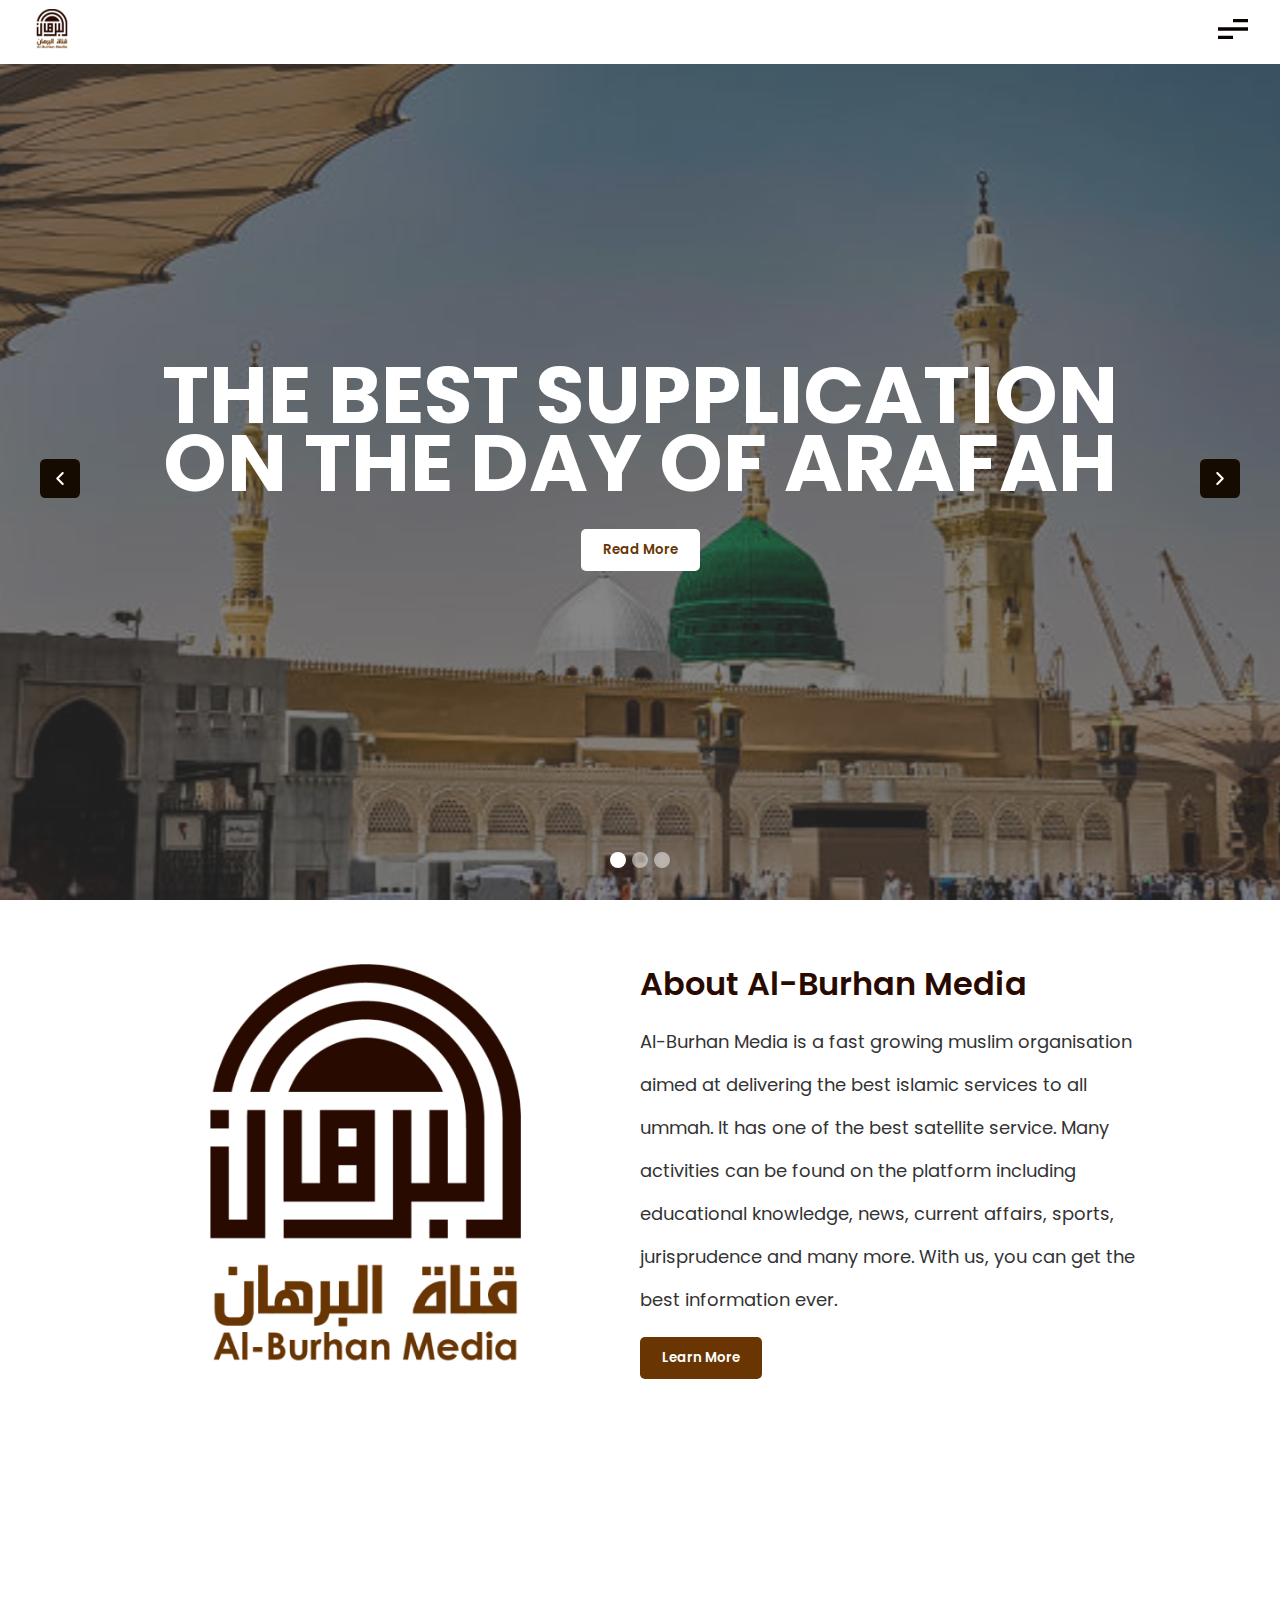
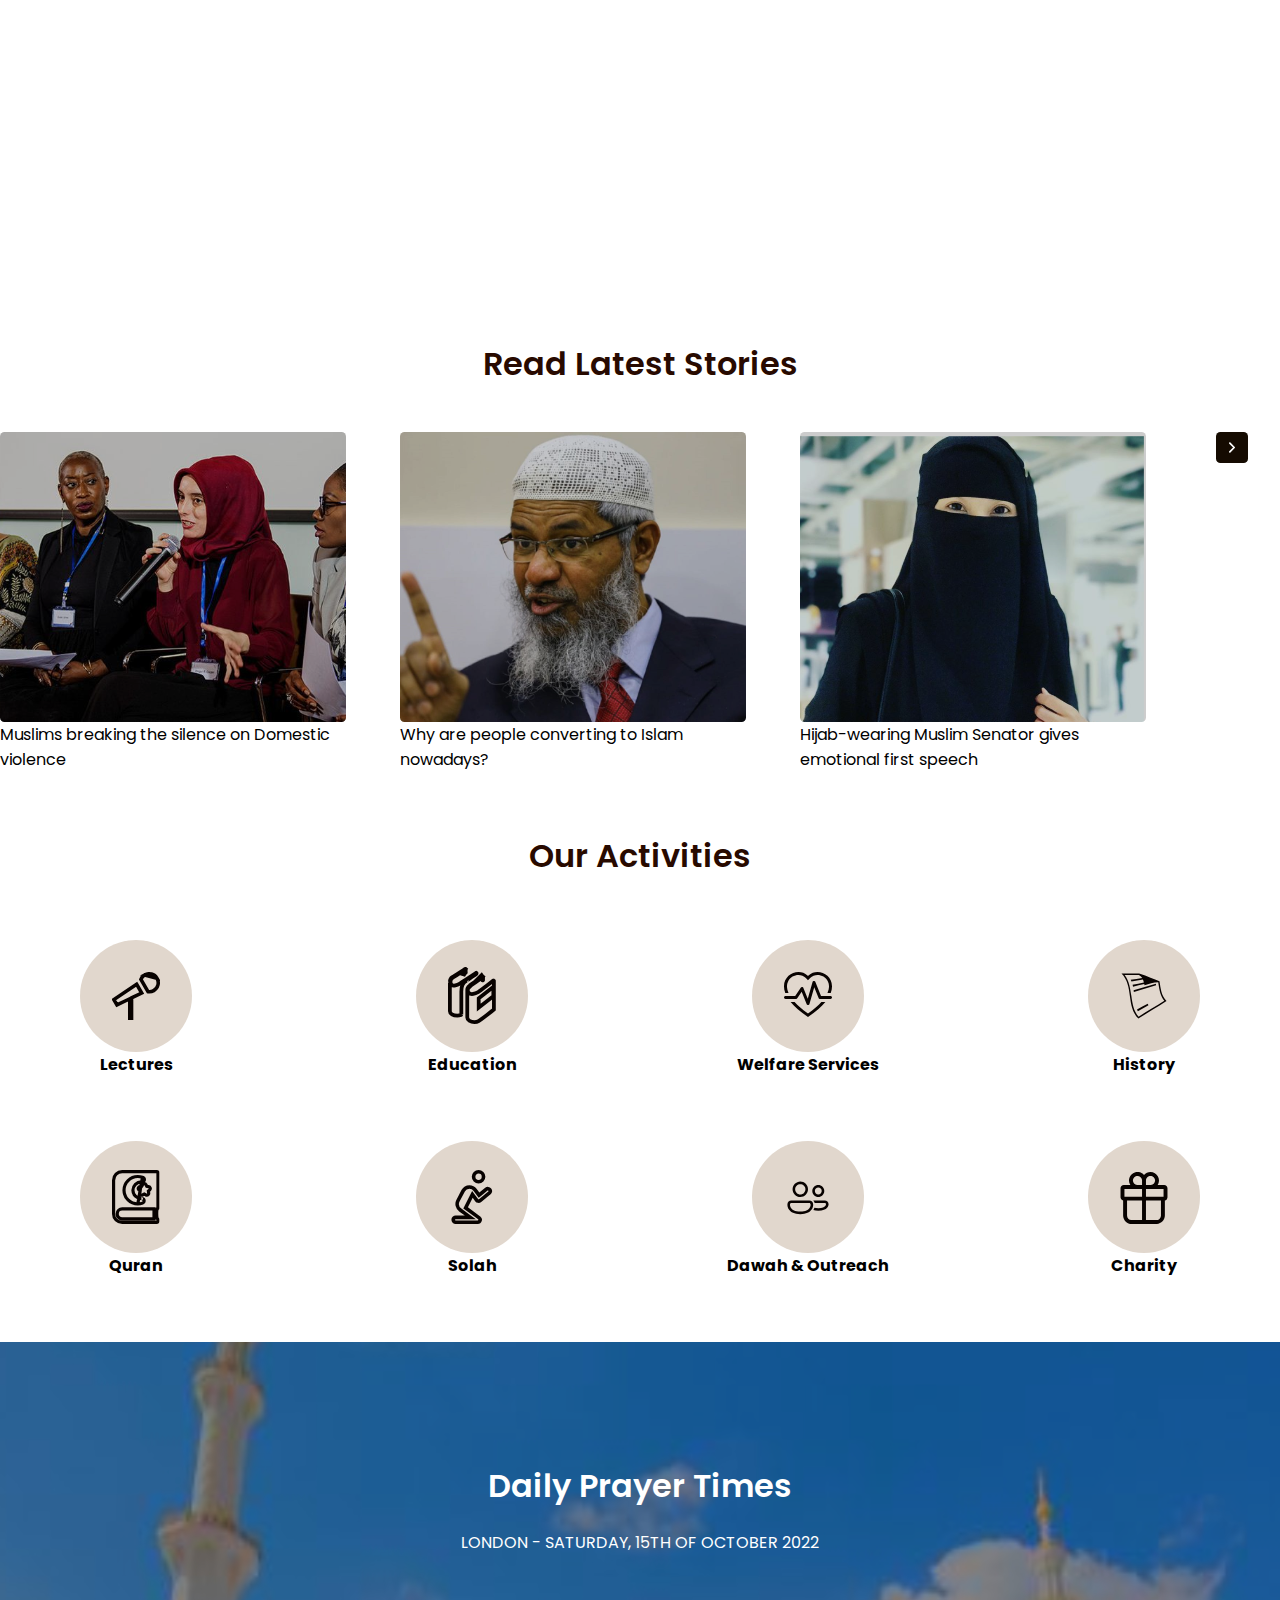
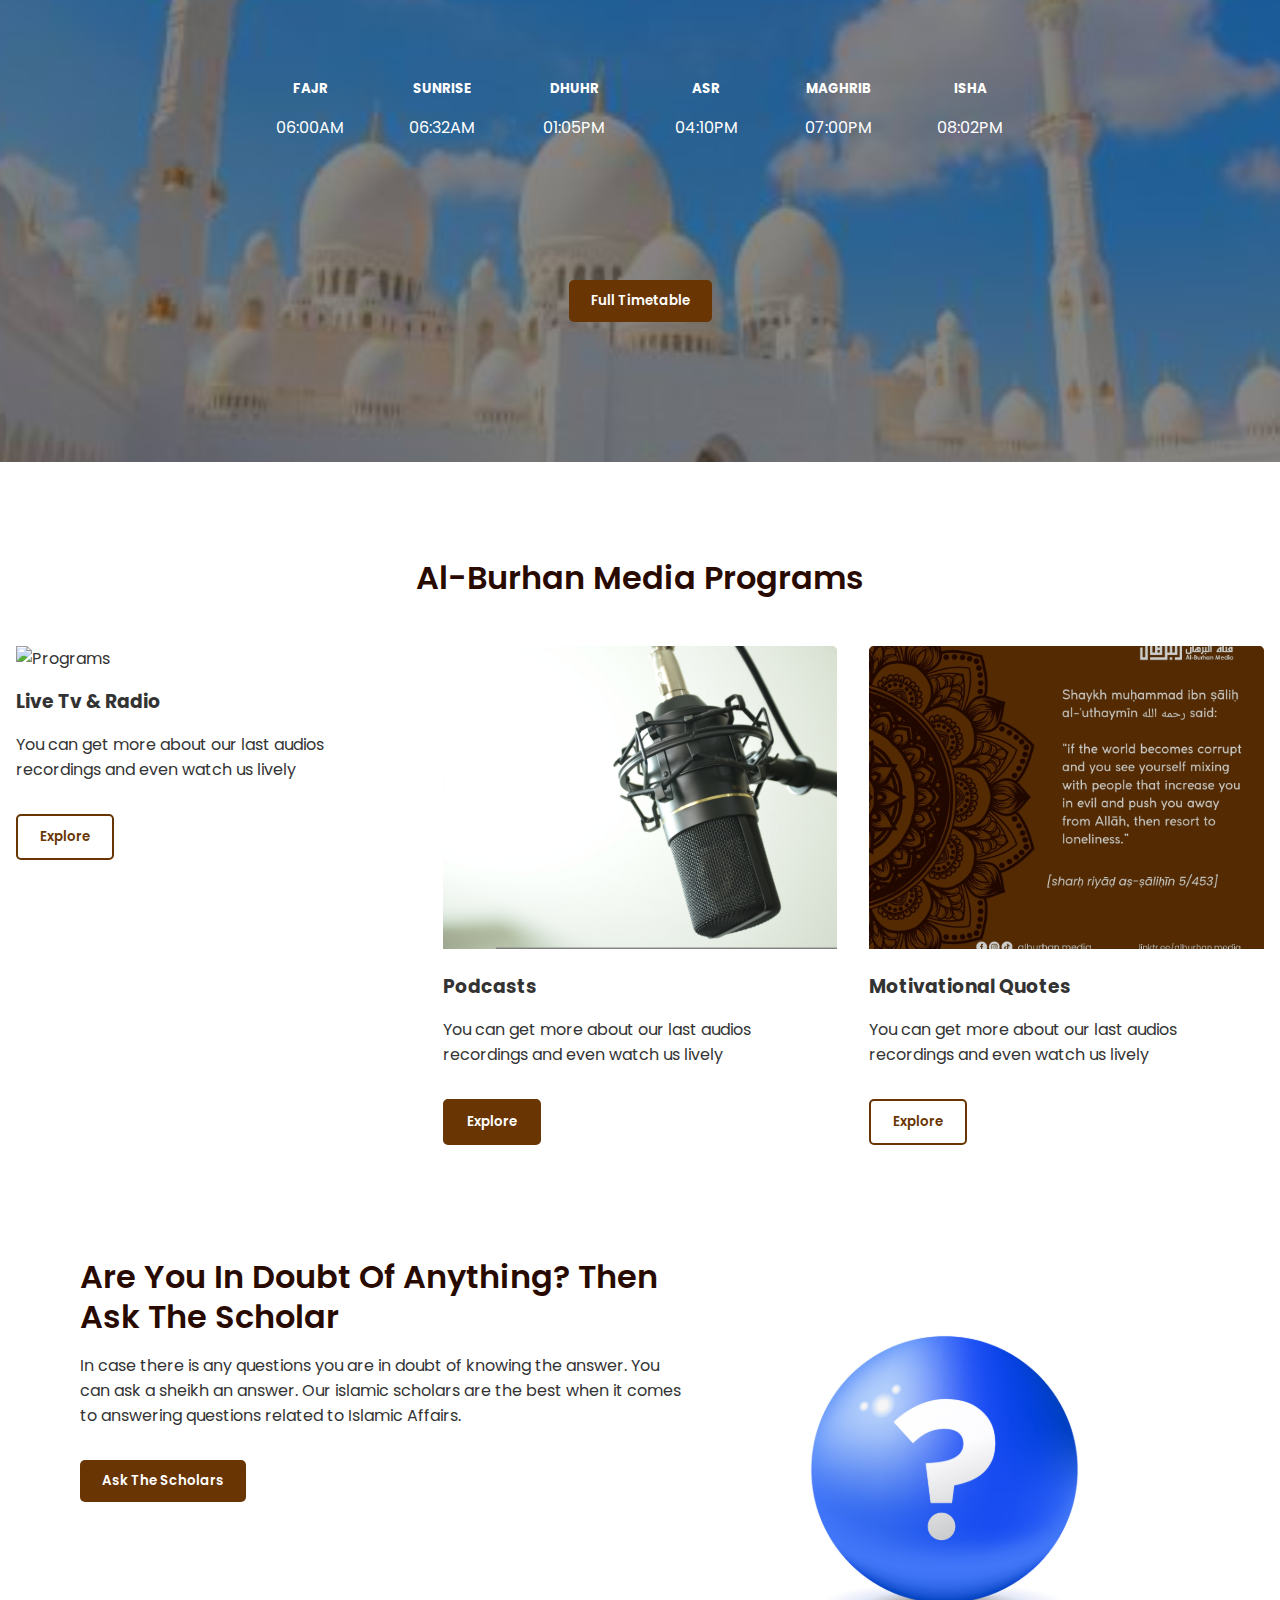
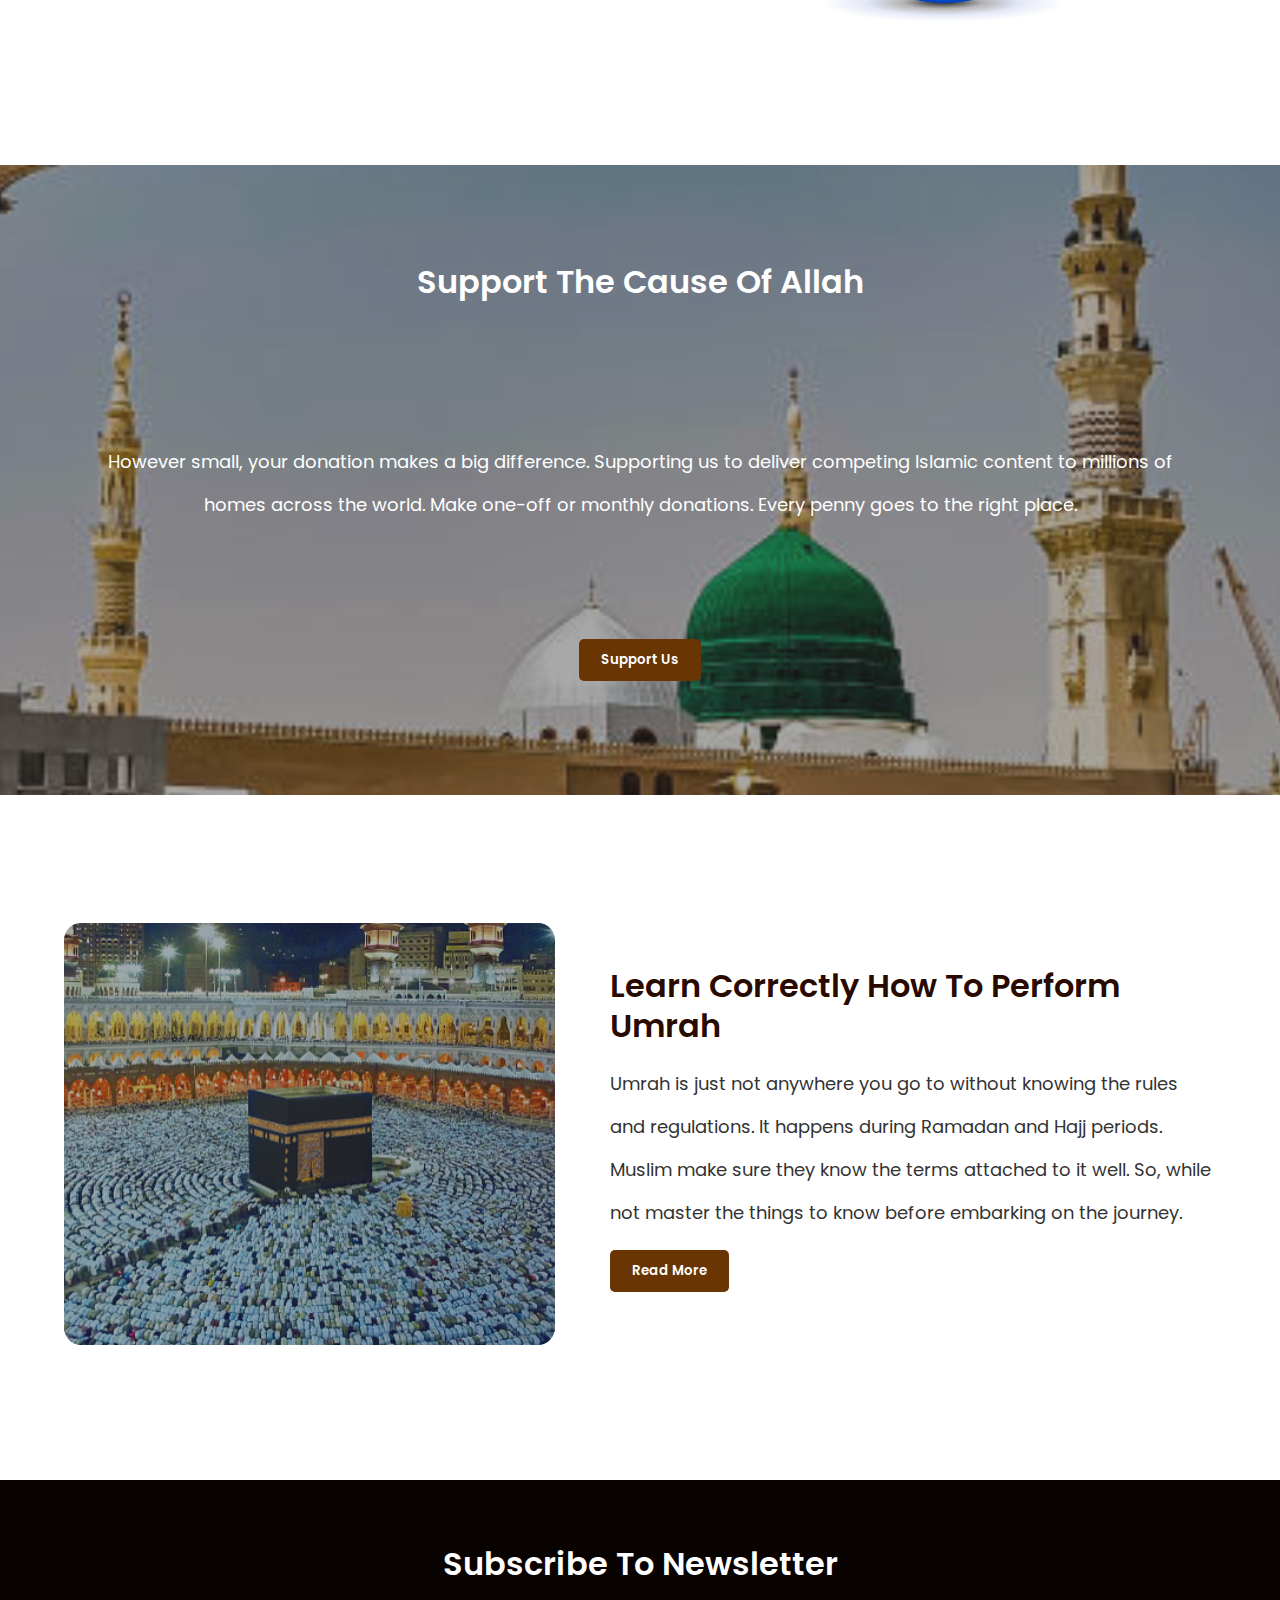
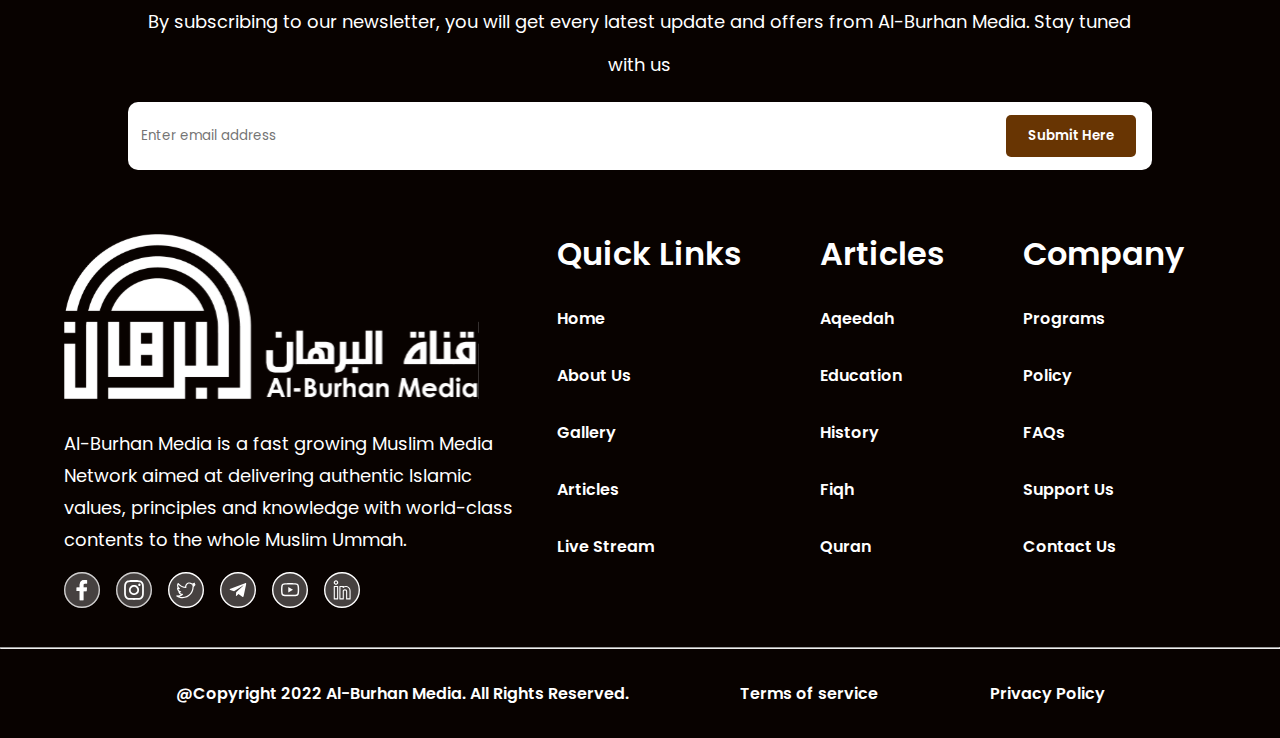
==== commit 0548753f: "Update: upated tablet view of the footer" ====
--- a/index.html
+++ b/index.html
@@ -235,8 +235,8 @@
                 <div class="footer_logos">
                     <div class="footer_logos_brand">
                         <img src="Assets/logo-white.svg" alt="Al-Burhan">
-                    </div>
-                    <p>Al-Burhan Media is a fast growing Muslim Media Network aimed at delivering authentic Islamic values, principles and knowledge with world-class contents to the whole Muslim Ummah.</p>
+                        <p>Al-Burhan Media is a fast growing Muslim Media Network aimed at delivering authentic Islamic values, principles and knowledge with world-class contents to the whole Muslim Ummah.</p>
+                    </div>  
                     <div class="footer_logos_social">
                         <div>
                             <img src="Assets/socials/facebook.svg" alt="Social">
@@ -291,12 +291,11 @@
                     </div>
                 </div>
             </div>
+            <hr class="horizontal-line">
             <div class="copyright">
-                <ul>
                     <li>@Copyright 2022 Al-Burhan Media. All Rights Reserved.</li>
                     <li><a href="#">Terms of service</a></li>
                     <li><a href="#">Privacy Policy</a></li>
-                </ul>
             </div>
         </footer>
     </main>
--- a/style.css
+++ b/style.css
@@ -42,6 +42,7 @@
     cursor: pointer;
     transition: ease;
     transition-duration: 500ms;
+    font-weight: 600;
 }
 
 button:hover {
@@ -50,6 +51,7 @@
 a {
     text-decoration: none;
     color: white;
+    font-weight: 600;
 }
 li {
     list-style-type: none;
@@ -194,7 +196,8 @@
 .ask .ask_content h3, 
 .support .support_content h3,
 .umrah .umrah_content h3,
-.footer .footer_newsletter h3 {
+.footer .footer_newsletter h3,
+.footer .footer_content .footer_links h3 {
     font-weight: 600;
     font-size: 32px;
     line-height: 40px;
@@ -323,7 +326,8 @@
 
 .prayer .prayer_head h3, 
 .support .support_content h3,
-.footer .footer_newsletter h3 {
+.footer .footer_newsletter h3,
+.footer .footer_content .footer_links h3 {
     color: var(--white);
     margin-bottom: 1.5rem;
 }
@@ -459,12 +463,17 @@
 .footer {
     background-color: var(--dark);
     color: var(--white);
-    padding: 4rem;
+    height: 100%;
+}
+.footer .footer_newsletter, .footer_content, .copyright  {
+    padding-inline: 4rem;
 }
 .footer .footer_newsletter {
     display: flex;
     flex-direction: column;
     align-items: center;
+    margin: 4rem 0;
+    padding-top: 4rem;
 }
 .footer .footer_newsletter h3 {
     margin-bottom: 0;
@@ -495,6 +504,60 @@
 }
 .footer .footer_content {
     display: flex;
+    justify-content: center;
+}
+
+.footer .footer_content .footer_logos {
+    display: flex;
+    flex-direction: column;
+    width: 40%;
+}
+.footer .footer_content .footer_links {
+    display: flex;
+    width: 60%;
+    justify-content: space-between;
+}
+.footer .footer_content .footer_logos .footer_logos_brand {
+    width: 100%;
+}
+.footer .footer_content .footer_logos .footer_logos_brand img{
+    width: 90%;
+}
+.footer .footer_content .footer_logos .footer_logos_brand p {
+    font-style: normal;
+    font-weight: 400;
+    font-size: 18px;
+    line-height: 32px;
+    margin-block: 1rem;
+}
+.footer .footer_content .footer_logos  .footer_logos_social{
+    display: flex;
+
+}
+.footer .footer_content .footer_logos  .footer_logos_social img{
+    width: 70%;
+}
+.footer .footer_content .footer_links {
+    padding-inline: 2rem;
+}
+.footer .footer_content .footer_links li {
+    margin-block: 2rem;
+}
+.horizontal-line {
+    width: 100%;
+    margin-top: 2rem;
+}
+.copyright {
+    display: flex;
+    justify-content: space-evenly;
+    padding-block: 2rem;
+}
+.copyright li {
+    display: flex;
+    justify-content: space-around;
+}
+.copyright li a, .copyright li {
+    font-weight: 600;
 }
 /*----------------- Tablet View ----------------*/
 
@@ -547,7 +610,8 @@
     .prayer .prayer_head h3,
     .programs .programs_head h3,
     .ask .ask_content h3,
-    .umrah .umrah_content h3 {
+    .umrah .umrah_content h3,
+    .support .support_content h3 {
         font-weight: 600;
         font-size: 32px;
         line-height: normal;
@@ -555,7 +619,8 @@
     }
 
     .about .about_content p,
-    .umrah .umrah_content p {
+    .umrah .umrah_content p,
+    .support .support_content p {
         font-style: normal;
         font-weight: 400;
         font-size: 18px;
@@ -600,11 +665,10 @@
         align-items: center;
     }
 
-    .prayer {
+    .prayer, footer {
         height: 100%;
         padding: 2rem 0;
     }
-
 
     .prayer .prayer_head p {
         margin-bottom: 1rem;
@@ -648,12 +712,33 @@
     .footer .footer_newsletter .footer_newsletter_form button {
         margin-inline: .5rem;
     }
-    .footer button .mobile {
-        display: block;
-        width: fit-content;
-    }
-    .footer button .desktop {
-        display: none;
+    .footer {
+        padding-bottom: 0;
+    }
+    .footer .footer_newsletter {
+        padding-top: 0;
+    }
+    .footer .footer_content .footer_logos {
+        width: 100%;
+    }
+    .footer .footer_content {
+        flex-direction: column;
+    }
+    .footer .footer_content .footer_links {
+        width: 100%;
+        padding-inline: 0;
+    }
+    .footer .footer_content .footer_links .footer_quick-links,
+    .footer .footer_content .footer_links .footer_articles,
+    .footer .footer_content .footer_links .footer_company {
+        width: 33.33%;
+    }
+    .copyright {
+        flex-direction: column;
+    }
+    .copyright li {
+        text-align: center;
+        padding-bottom: 1rem;
     }
 }
 
@@ -690,5 +775,11 @@
         grid-template-columns: repeat(2, 1fr);
         gap: 1rem;
     }
-
+    .footer button .mobile {
+        display: block;
+        width: fit-content;
+    }
+    .footer button .desktop {
+        display: none;
+    }
 }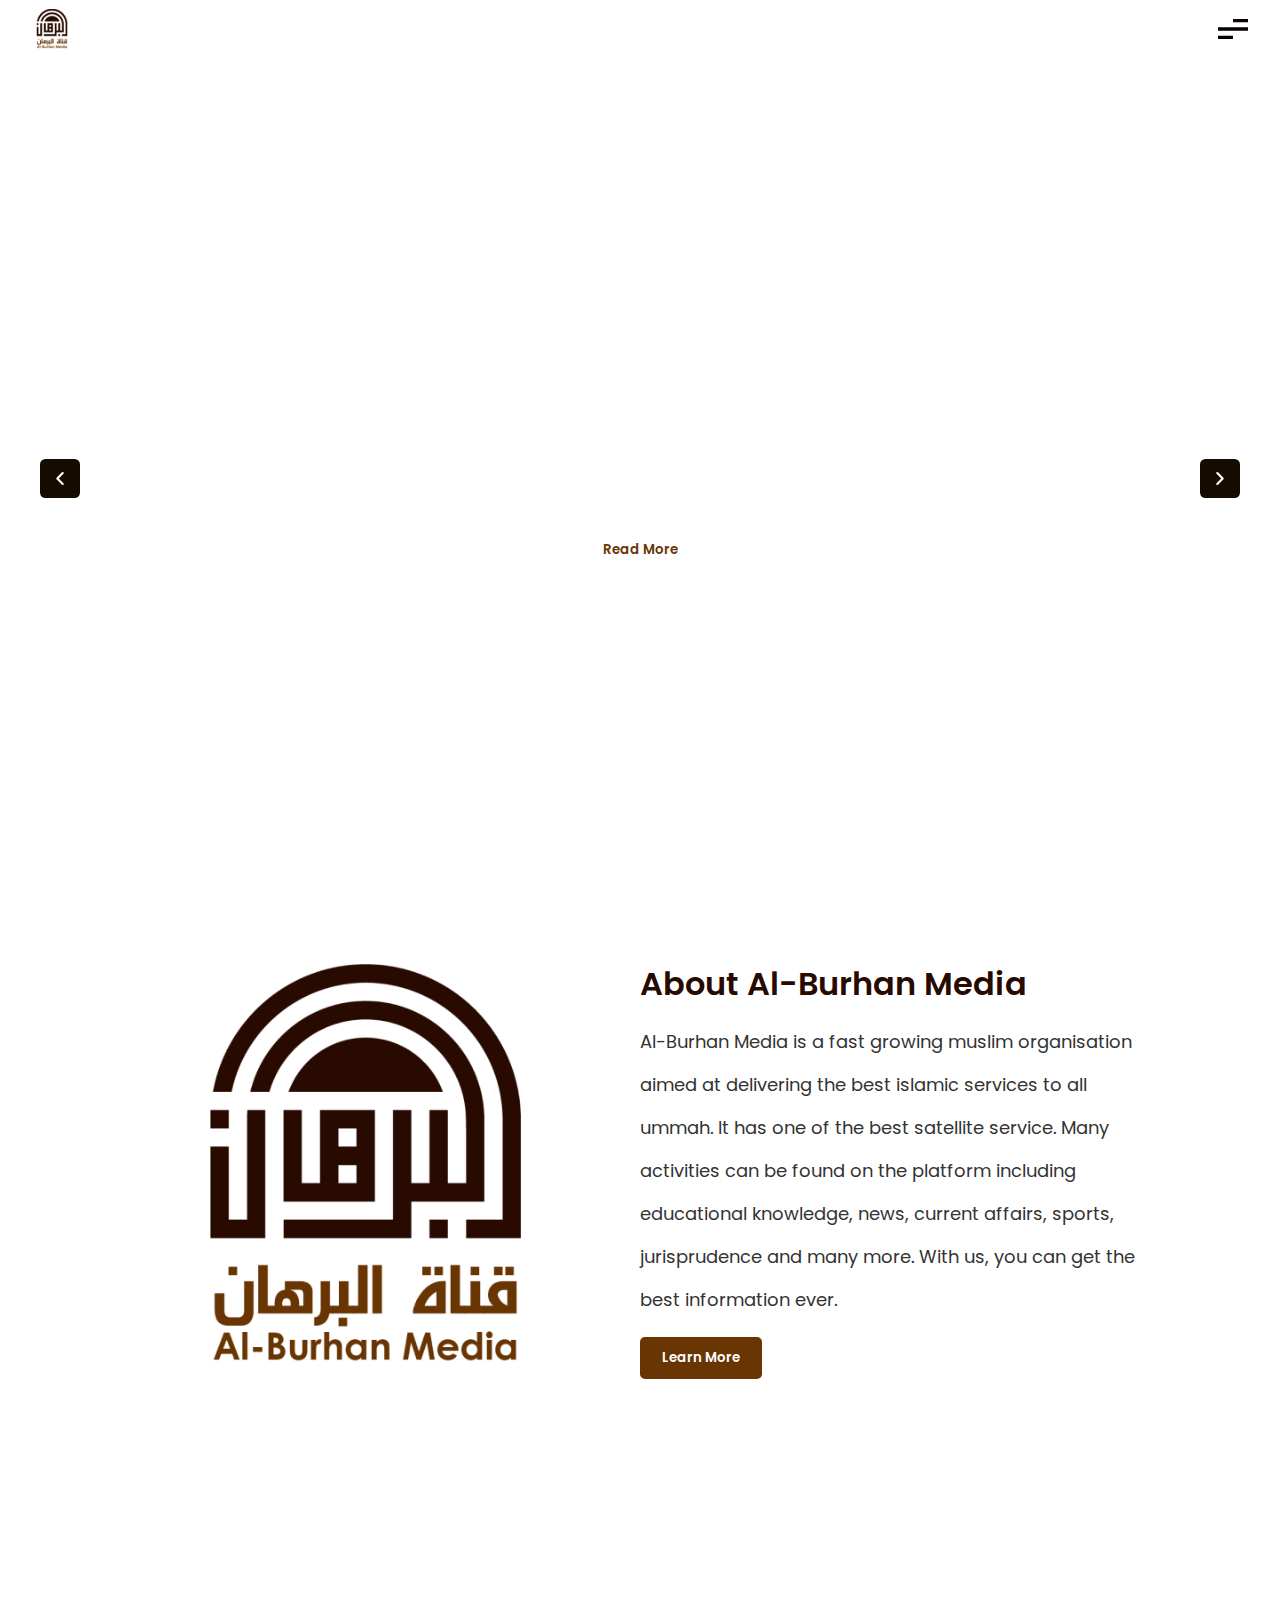
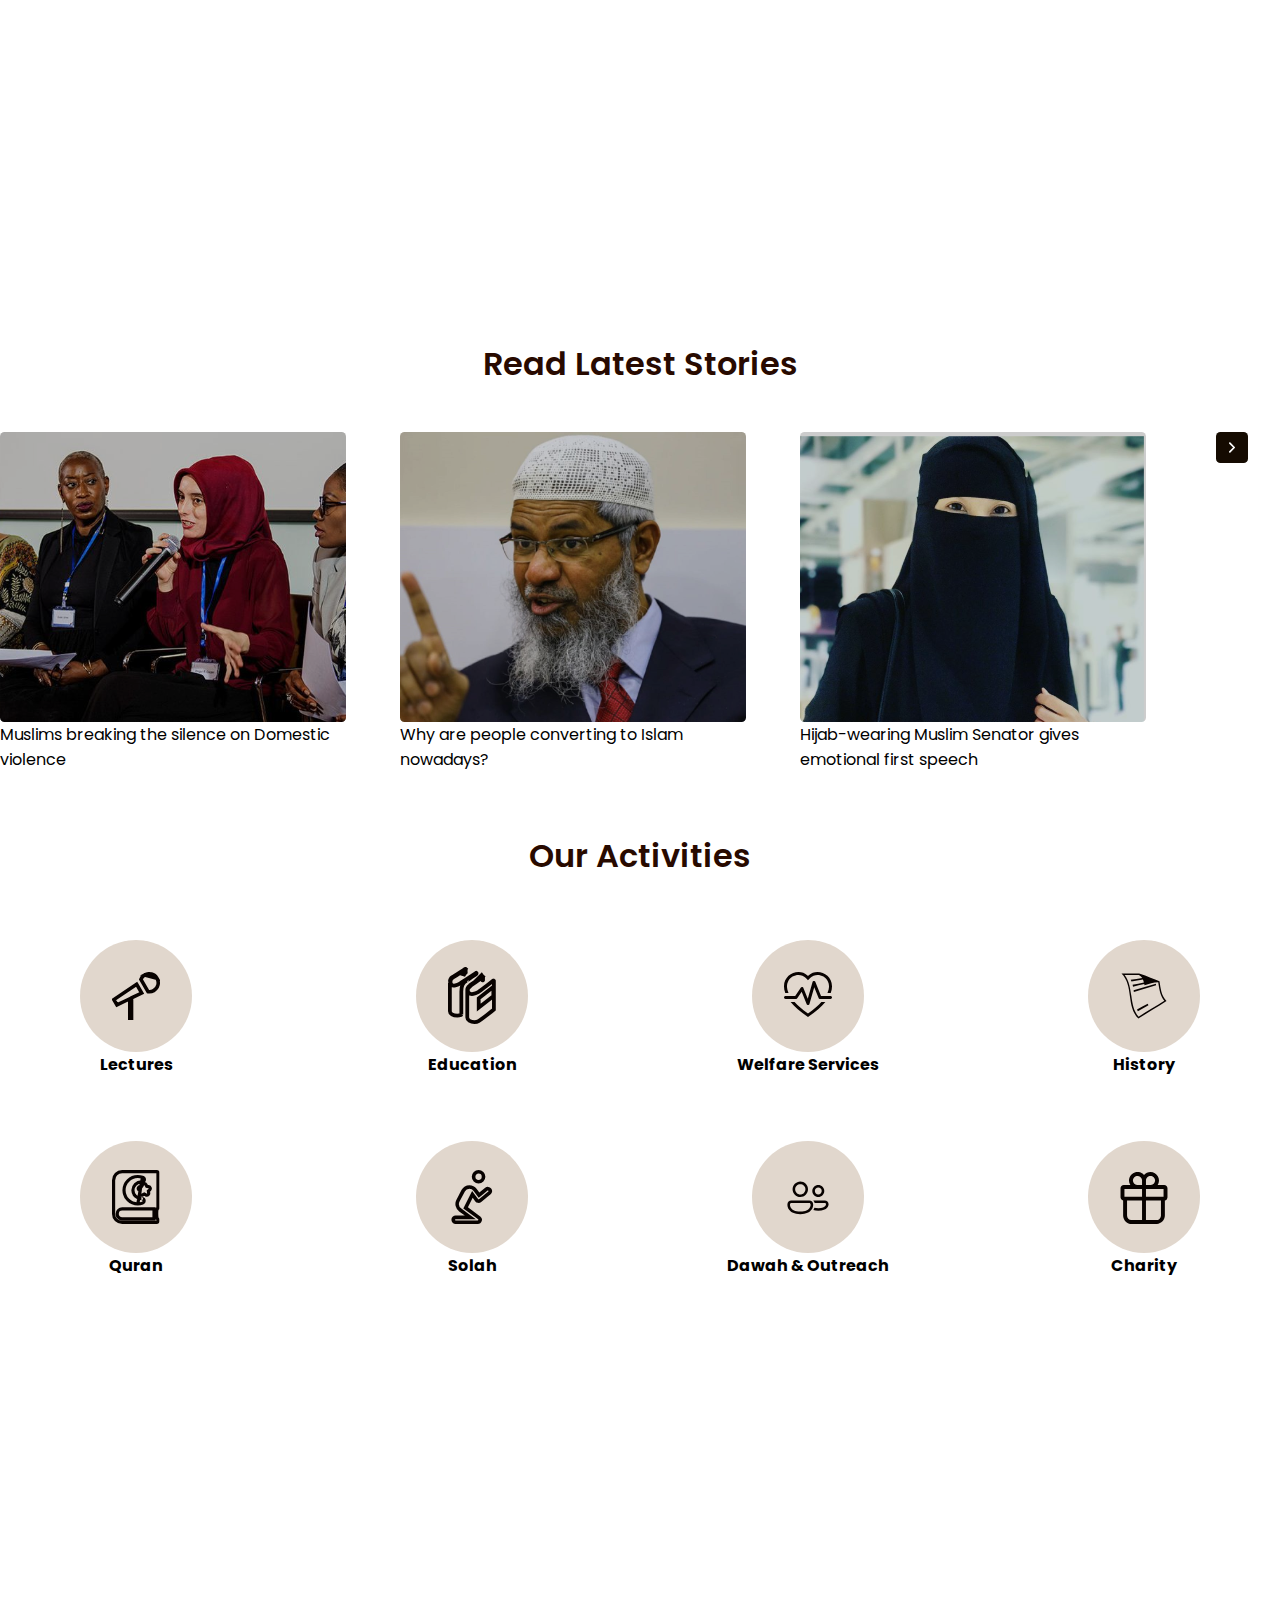
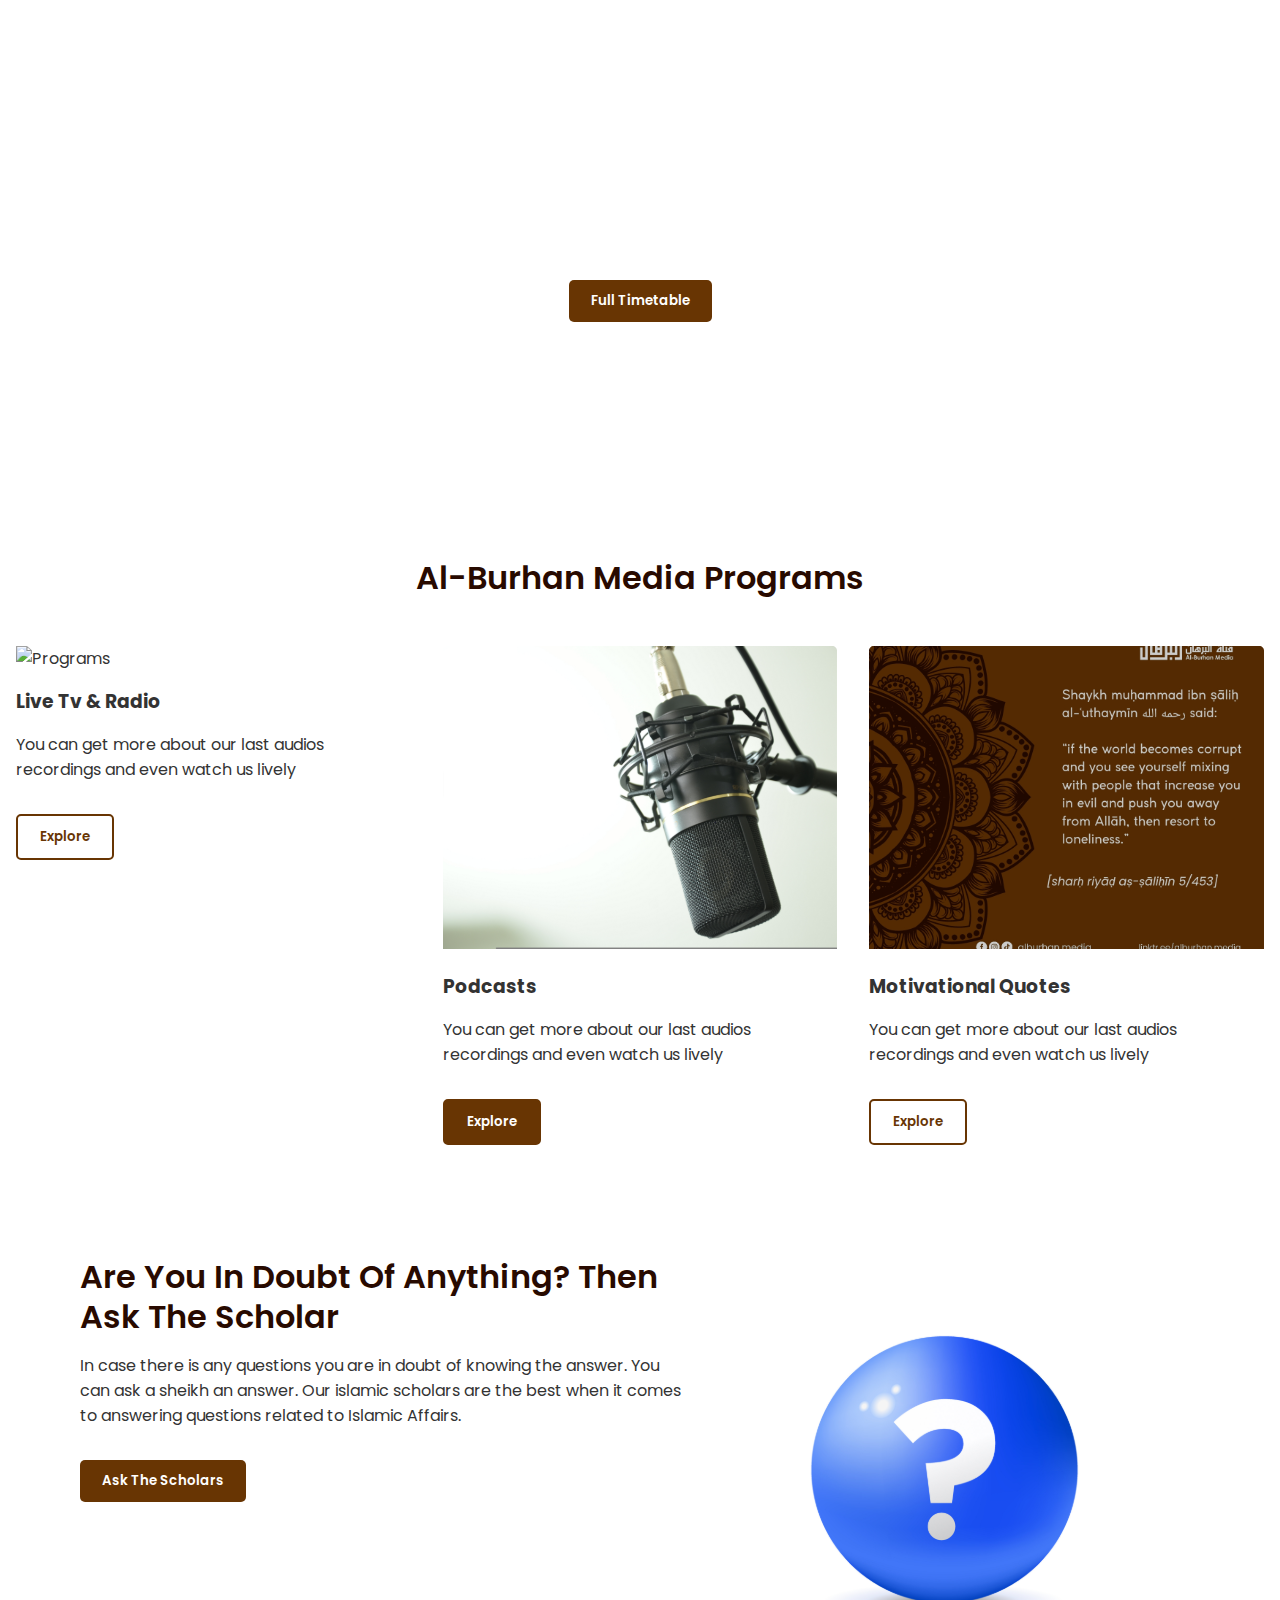
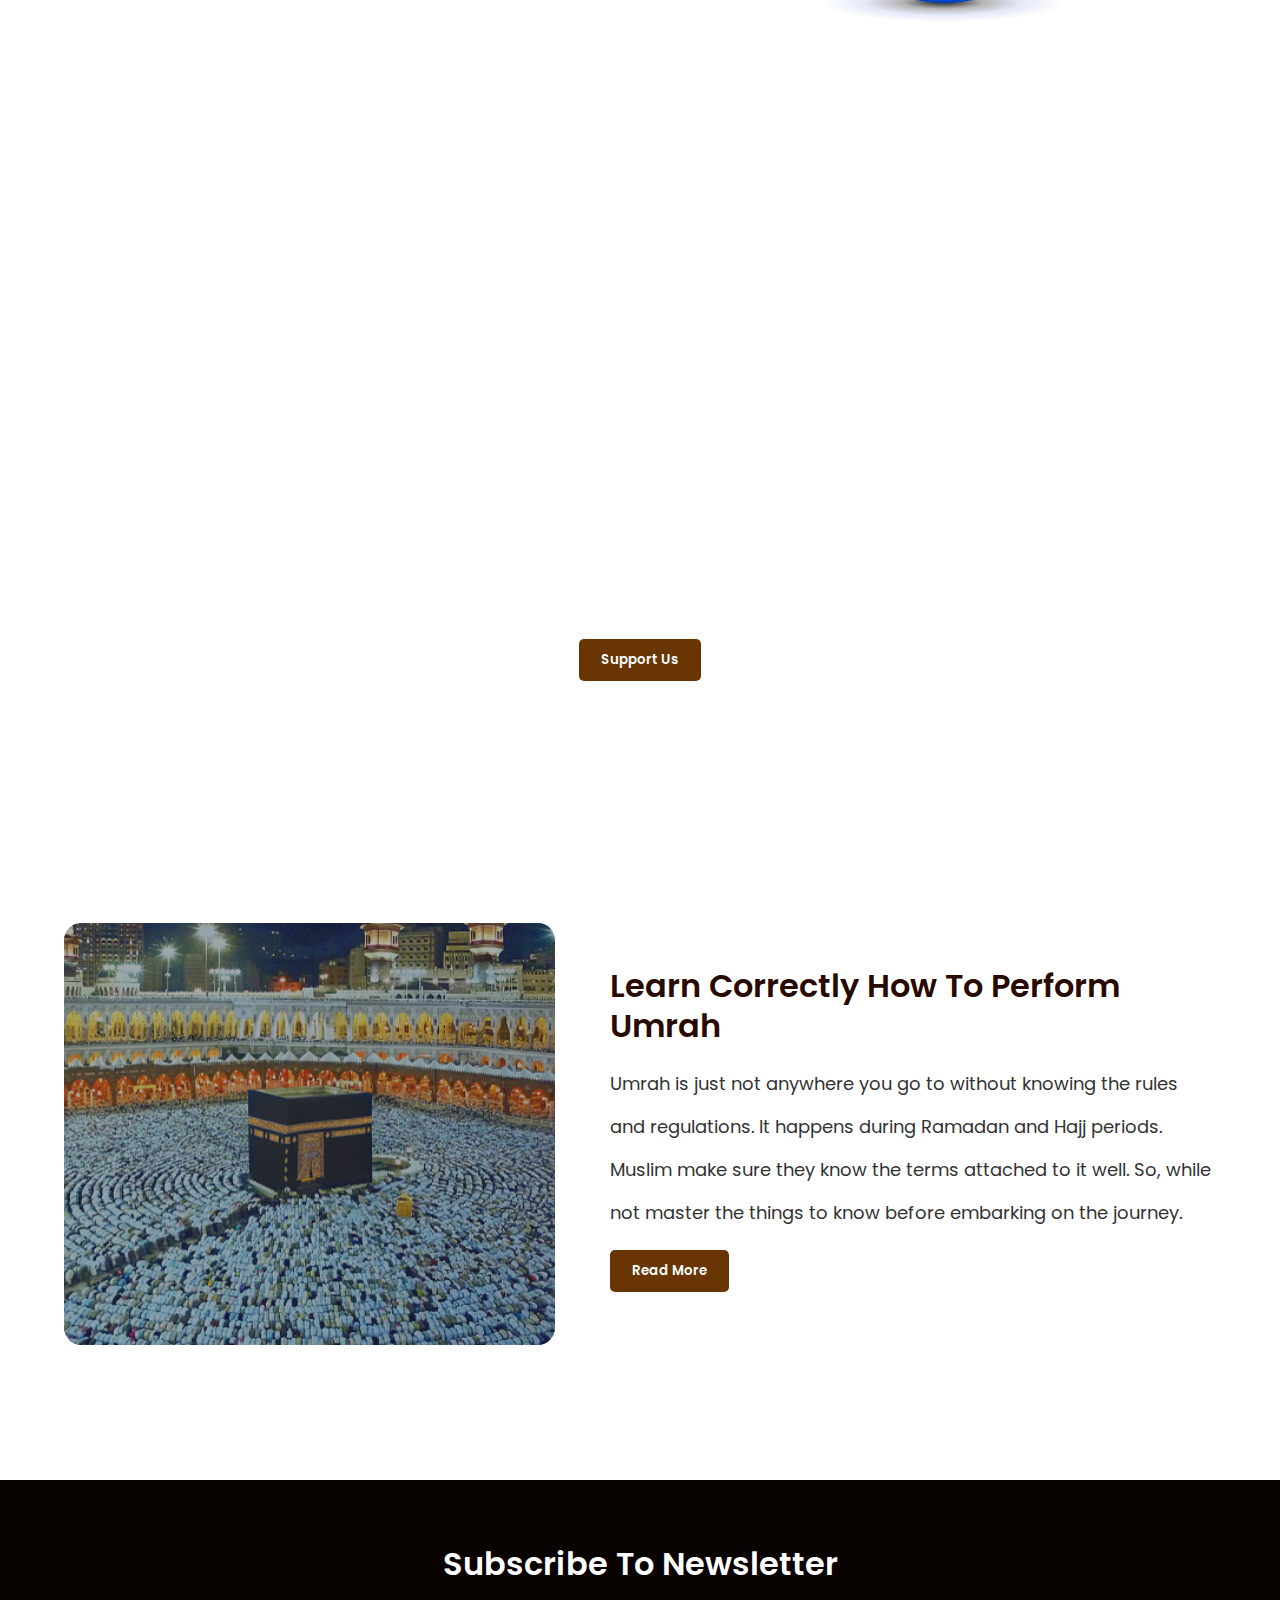
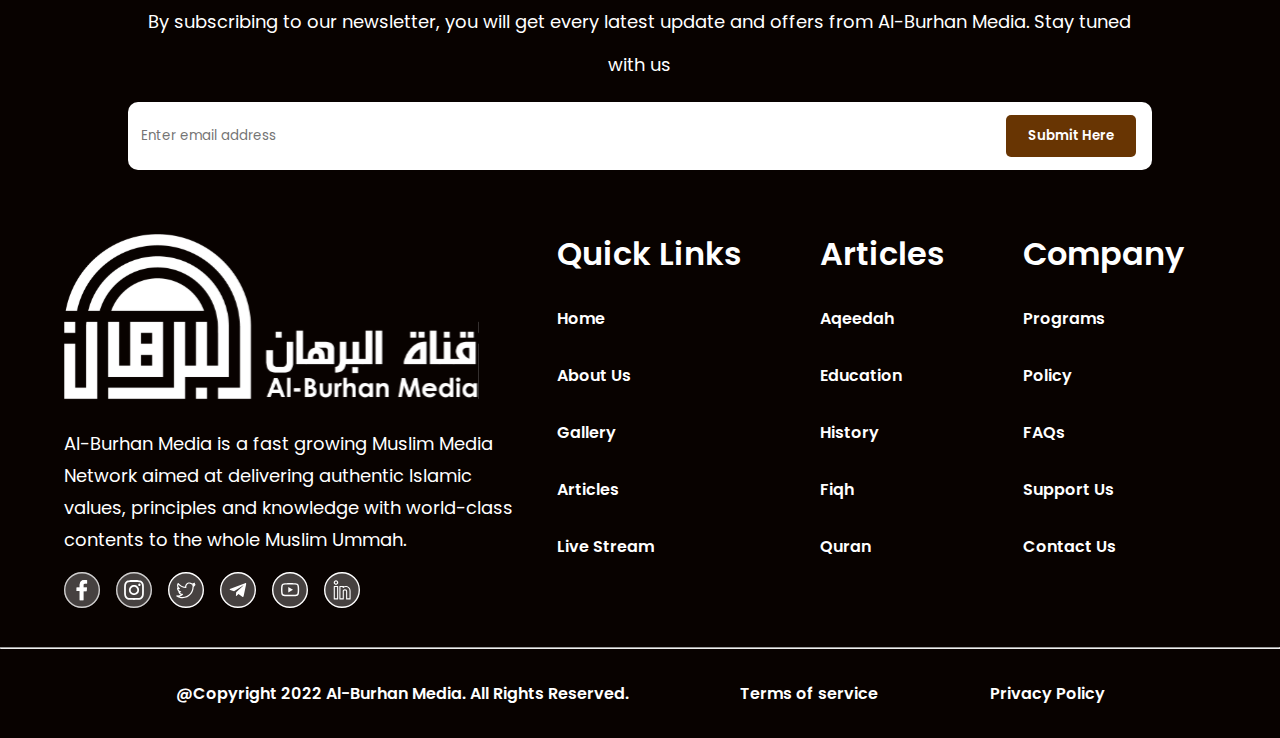
==== commit f9df1f83: "Update: Added about page" ====
--- a/index.html
+++ b/index.html
@@ -5,7 +5,8 @@
     <meta http-equiv="X-UA-Compatible" content="IE=edge">
     <meta name="viewport" content="width=device-width, initial-scale=1.0">
     <title>Al-Burhan</title>
-    <link rel="stylesheet" href="style.css">
+    <link rel="shortcut icon" href="Assets/logo.svg" type="image/x-icon">
+    <link rel="stylesheet" href="Stylesheets/style.css">
 </head>
 <body>
     <header class="header">
@@ -37,7 +38,7 @@
             <div class="about_content">
                 <h3>About Al-Burhan Media</h3>
                 <p>Al-Burhan Media is a fast growing muslim organisation aimed at delivering the best islamic services to all ummah. It has one of the best satellite service. Many activities can be found on the platform including educational knowledge, news, current affairs, sports, jurisprudence and many more. With us, you can get the best information ever.</p>
-                <button>Learn More</button>
+                <a href="about.html"><button>Learn More</button></a>
             </div>
         </section>
         <section class="stories">
--- a/Stylesheets/style.css
+++ b/Stylesheets/style.css
@@ -0,0 +1,824 @@
+@import url('https://fonts.googleapis.com/css2?family=Poppins:wght@300;400;500;600&display=swap');
+
+/* Theme colors */
+
+:root {
+    --primary: #683503;
+    --secondary: #280A00;
+    --text: #333333;
+    --white: #FFFFFF;
+    --dark: #080200;
+    --icon-bg: #E1D7CD;
+}
+
+/* Reset and font */
+
+* {
+    margin: 0;
+    padding: 0;
+    box-sizing: border-box;
+    font-family: 'Poppins', sans-serif;
+}
+
+/* Custom scrollbar */
+
+body::-webkit-scrollbar {
+    width: 8px;
+}
+
+body::-webkit-scrollbar-track {
+    background: lightgray;
+}
+
+body::-webkit-scrollbar-thumb {
+    background-color: var(--dark);
+    border-radius: 20px;
+    border: 1.5px solid var(--primary);
+}
+
+/* Utility Class */
+
+button {
+    cursor: pointer;
+    transition: ease;
+    transition-duration: 500ms;
+    font-weight: 600;
+}
+
+button:hover {
+    scale: 90%;
+}
+a {
+    text-decoration: none;
+    color: white;
+    font-weight: 600;
+}
+li {
+    list-style-type: none;
+}
+
+
+/* **************** HOME PAGE ************** */
+
+
+/* Header Section */
+
+.header {
+    display: flex;
+    flex-direction: row;
+    justify-content: space-between;
+    align-items: center;
+    height: 4rem;
+    padding: 0 2rem;
+    background-color: var(--white);
+    width: 100%;
+}
+
+.brand img {
+    width: 2.5rem;
+}
+
+.toggler img {
+    width: 1.875rem;
+}
+
+section:not(.hero) {
+    margin-top: 4rem;
+}
+
+/* Hero Section */
+
+.hero {
+    background-image: url('Assets/images/hero.svg');
+    height: calc(100vh - 4rem);
+    background-position: bottom;
+    background-size: cover;
+    display: flex;
+    justify-content: center;
+    align-items: center;
+    position: relative;
+    padding-inline: .5rem;
+}
+
+.hero .hero_content {
+    font-style: normal;
+    font-weight: 600;
+    font-size: 2.5rem;
+    line-height: 4.25rem;
+    text-align: center;
+    color: var(--white);
+}
+
+.hero .hero_content button,
+.programs .programs_body .programs_item button {
+    background-color: var(--white);
+    color: var(--primary);
+    border: none;
+    border-radius: 0.3125rem;
+    padding: 0.6875rem 1.375rem;
+    margin-block: 2rem;
+}
+
+.hidden {
+    display: none !important;
+}
+
+.border {
+    border: 2px solid red;
+}
+
+.bg {
+    border: 2px solid green
+}
+
+.hero .left_arrow img,
+.hero .right_arrow img {
+    width: 2.5rem;
+    margin-inline: 2rem;
+    cursor: pointer;
+}
+
+.hero .dots {
+    position: absolute;
+    bottom: 2rem;
+    display: flex;
+}
+
+.hero .dots div {
+    background-color: white;
+    opacity: 0.5;
+    width: 1rem;
+    border-radius: 50%;
+    aspect-ratio: 1;
+    margin-inline: .2rem;
+    cursor: pointer;
+}
+
+.hero .dots div.active {
+    opacity: 1;
+}
+
+/* About Section */
+
+.about {
+    height: 100vh;
+    display: flex;
+    align-items: center;
+    justify-content: center;
+    flex-direction: row;
+    padding-inline: 1rem;
+}
+
+.about .about_content,
+.about .about_image {
+    display: flex;
+    justify-content: start;
+    flex-direction: column;
+    width: 50%;
+    height: 80vh;
+    min-height: 100%;
+}
+
+.about .about_image {
+    width: 40%;
+    margin-block: 2rem;
+}
+
+.about .about_image img {
+    width: 90%;
+}
+
+.about .about_content {
+    width: 40%;
+}
+
+.about .about_content h3,
+.stories .stories_head h3,
+.activities .activities_head h3,
+.prayer .prayer_head h3,
+.programs .programs_head h3, 
+.ask .ask_content h3, 
+.support .support_content h3,
+.umrah .umrah_content h3,
+.footer .footer_newsletter h3,
+.footer .footer_content .footer_links h3 {
+    font-weight: 600;
+    font-size: 32px;
+    line-height: 40px;
+    color: var(--secondary);
+}
+
+.about .about_content p, 
+.support .support_content p,
+.umrah .umrah_content p,
+.footer .footer_newsletter p {
+    font-style: normal;
+    font-weight: 400;
+    font-size: 18px;
+    line-height: 43px;
+    color: var(--text);
+    margin-top: 1rem;
+}
+
+.about .about_content button,
+.programs .programs_body .programs_item:nth-child(even) button,
+.team .open-position button { 
+    color: var(--white);
+    background-color: var(--primary);
+    border: none;
+    border-radius: 0.3125rem;
+    padding: 0.6875rem 1.375rem;
+    margin-block: 1rem;
+    width: fit-content;
+}
+
+.stories .stories_head {
+    display: flex;
+    justify-content: center;
+}
+
+.stories .stories_head h3 {
+    padding: 1rem;
+}
+
+.stories .stories_body {
+    display: flex;
+    flex-direction: row;
+    margin-top: 2rem;
+}
+
+.stories .stories_body .stories_content,
+.programs .programs_body {
+    display: grid;
+    grid-template-columns: repeat(3, 1fr);
+    gap: 1rem;
+}
+
+.stories .stories_body .stories_content div {
+    width: 90%;
+    display: flex;
+    flex-direction: column;
+    justify-content: center;
+}
+
+.stories .stories_body .stories_content div img {
+    width: 100%;
+}
+
+.stories .left_arrow img,
+.stories .right_arrow img {
+    width: 2rem;
+    margin-inline: 2rem;
+    cursor: pointer;
+}
+
+.stories .left_arrow.disabled,
+.stories .right_arrow.disabled {
+    display: none;
+}
+
+/* Activities section */
+.activities .activities_head {
+    display: flex;
+    justify-content: center;
+}
+
+.activities .activities_body {
+    display: grid;
+    grid-template-columns: repeat(4, 1fr);
+    gap: 4rem;
+    margin-top: 4rem;
+    text-align: center;
+}
+
+.activities .activities_body div {
+    display: flex;
+    justify-content: center;
+    flex-direction: column;
+    align-items: center;
+}
+
+.activities .activities_body div .icon {
+    background-color: var(--icon-bg);
+    display: flex;
+    justify-content: center;
+    width: 7rem;
+    aspect-ratio: 1;
+    border-radius: 50%;
+}
+
+.activities_body div .icon img {
+    width: 3rem;
+}
+
+.prayer {
+    background-image: url('Assets/images/prayer-times.svg');
+    background-size: cover;
+    background-position: bottom;
+    height: 80vh;
+    color: var(--white);
+    display: flex;
+    justify-content: space-evenly;
+    align-items: center;
+    flex-direction: column;
+}
+
+.prayer .prayer_head, 
+.footer .footer_newsletter p {
+    text-align: center;
+    padding-inline: 1rem;
+}
+
+.prayer .prayer_head h3, 
+.support .support_content h3,
+.footer .footer_newsletter h3,
+.footer .footer_content .footer_links h3 {
+    color: var(--white);
+    margin-bottom: 1.5rem;
+}
+
+.prayer .prayer_times {
+    display: grid;
+    grid-template-columns: repeat(6, 1fr);
+    gap: 4rem;
+}
+
+.prayer .prayer_times div {
+    text-align: center;
+}
+
+.prayer .prayer_times div h5 {
+    margin-bottom: 1rem;
+}
+
+.prayer .prayer_timetable {
+    display: flex;
+    justify-content: center;
+}
+
+.prayer .prayer_timetable button,
+.ask .ask_content button, 
+.support .support_content button,
+.umrah .umrah_content button,
+.footer .footer_newsletter .footer_newsletter_form button {
+    color: var(--white);
+    background-color: var(--primary);
+    border: none;
+    border-radius: 0.3125rem;
+    padding: 0.6875rem 1.375rem;
+    margin-block: 1rem;
+    width: fit-content;
+}
+
+.programs {
+    display: flex;
+    flex-direction: column;
+    margin: 1rem;
+}
+
+.programs_head {
+    display: flex;
+    justify-content: center;
+    margin-block: 2rem 3rem;
+}
+
+.programs .programs_body {
+    gap: 2rem;
+}
+
+.programs .programs_body .programs_item, 
+.ask .ask_content p  {
+    color: var(--text);
+}
+
+.programs .programs_body .programs_item img {
+    width: 100%;
+}
+
+.programs .programs_body .programs_item button,
+.programs .programs_body .programs_item:nth-child(even) button {
+    border: 2px solid var(--primary);
+}
+
+.programs .programs_body .programs_item:nth-child(even) button,
+.ask .ask_content button {
+    margin-block: 2rem;
+}
+
+.programs .programs_body .programs_item h3, .ask .ask_content h3 {
+    margin-block: 1rem;
+}
+
+.ask {
+    display: flex;
+    flex-direction: row;
+    padding-inline: 1rem;
+    margin-inline: 4rem;
+}
+.ask .ask_content {
+    width: 55%;
+}
+.ask .ask_content p {
+    color: var(--text);
+}
+.ask .ask_image, .footer .footer_newsletter p {
+    display: flex;
+    justify-content: center;
+    align-items: center;
+}
+.ask .ask_image img{
+    width: 90%;
+}
+.support {
+    background-image: url('Assets/images/support.svg');
+    background-position: bottom;
+    background-size: cover;
+    height: 70vh;
+    display: flex;
+    padding-inline: 1rem;
+}
+
+.support .support_content {
+    display: flex;
+    flex-direction: column;
+    justify-content: space-evenly;
+    align-items: center;
+    text-align: center;
+}
+
+.support .support_content p,
+.footer .footer_newsletter p {
+    color: var(--white);
+    width: 90%;
+}
+.umrah {
+    display: flex;
+    justify-content: center;
+    flex-direction: row;
+    margin-inline: 4rem;
+    padding-block: 4rem;
+    align-items: center;
+}
+.umrah .umrah_content {
+    width: 55%;
+}
+.umrah .umrah_image img {
+    width: 90%;
+}
+.footer {
+    background-color: var(--dark);
+    color: var(--white);
+    height: 100%;
+}
+.footer .footer_newsletter, .footer_content, .copyright  {
+    padding-inline: 4rem;
+}
+.footer .footer_newsletter {
+    display: flex;
+    flex-direction: column;
+    align-items: center;
+    margin: 4rem 0;
+    padding-top: 4rem;
+}
+.footer .footer_newsletter h3 {
+    margin-bottom: 0;
+}
+.footer .footer_newsletter .footer_newsletter_form {
+    display: flex;
+    justify-content: center;
+    align-items: center;
+    margin-top: 1rem;
+    width: 100%;
+}
+.footer .footer_newsletter .footer_newsletter_form input {
+    width: 100%;
+    padding: 1.5rem .8rem;
+    background-color: var(--white);
+    border: none;
+    border-radius: 10px;
+    position: relative;
+    margin-inline: 4rem;
+}
+.footer .footer_newsletter .footer_newsletter_form button {
+    position: absolute;
+    right: 5rem;
+    margin-inline: 4rem;
+}
+.footer button .mobile {
+    display: none;
+}
+.footer .footer_content {
+    display: flex;
+    justify-content: center;
+}
+
+.footer .footer_content .footer_logos {
+    display: flex;
+    flex-direction: column;
+    width: 40%;
+}
+.footer .footer_content .footer_links {
+    display: flex;
+    width: 60%;
+    justify-content: space-between;
+}
+.footer .footer_content .footer_logos .footer_logos_brand {
+    width: 100%;
+}
+.footer .footer_content .footer_logos .footer_logos_brand img{
+    width: 90%;
+}
+.footer .footer_content .footer_logos .footer_logos_brand p {
+    font-style: normal;
+    font-weight: 400;
+    font-size: 18px;
+    line-height: 32px;
+    margin-block: 1rem;
+}
+.footer .footer_content .footer_logos  .footer_logos_social{
+    display: flex;
+
+}
+.footer .footer_content .footer_logos  .footer_logos_social img{
+    width: 70%;
+}
+.footer .footer_content .footer_links {
+    padding-inline: 2rem;
+}
+.footer .footer_content .footer_links li {
+    margin-block: 2rem;
+}
+.horizontal-line {
+    width: 100%;
+    margin-top: 2rem;
+}
+.copyright {
+    display: flex;
+    justify-content: space-evenly;
+    padding-block: 2rem;
+}
+.copyright li {
+    display: flex;
+    justify-content: space-around;
+}
+.copyright li a, .copyright li {
+    font-weight: 600;
+}
+
+
+/*----------------- Tablet View ----------------*/
+
+@media (max-width: 992px) {
+    .hero .hero_content {
+        font-style: normal;
+        font-weight: 600;
+        font-size: 2.125rem;
+        line-height: 3.25rem;
+        text-align: center;
+        color: var(--white);
+    }
+
+    .hero .left_arrow img,
+    .hero .right_arrow img {
+        width: 2.5rem;
+        margin-inline: 1rem;
+        cursor: pointer;
+    }
+
+    .about {
+        flex-direction: column;
+        height: fit-content;
+    }
+
+    .about .about_content,
+    .about .about_image {
+        width: 100%;
+        height: fit-content;
+    }
+
+    .about .about_image {
+        width: 100%;
+        display: flex;
+        justify-content: center;
+        align-items: center;
+    }
+
+    .about .about_image img {
+        width: 90%;
+    }
+
+    .about .about_content {
+        width: 90%;
+    }
+
+    .about .about_content h3,
+    .stories .stories_head h3,
+    .activities .activities_head h3, 
+    .prayer .prayer_head h3,
+    .programs .programs_head h3,
+    .ask .ask_content h3,
+    .umrah .umrah_content h3,
+    .support .support_content h3 {
+        font-weight: 600;
+        font-size: 32px;
+        line-height: normal;
+        text-align: center;
+    }
+
+    .about .about_content p,
+    .umrah .umrah_content p,
+    .support .support_content p {
+        font-style: normal;
+        font-weight: 400;
+        font-size: 18px;
+        line-height: normal;
+    }
+
+    .stories .stories_body .stories_content,
+    .programs .programs_body {
+        grid-template-columns: repeat(2, 1fr);
+    }
+
+    .stories .stories_body {
+        flex-direction: column;
+    }
+
+    .stories .stories_body .stories_content div {
+        width: 90%;
+        display: flex;
+        flex-direction: column;
+        justify-content: center;
+        margin-inline: auto;
+        align-items: center;
+    }
+
+    .stories .stories_body .stories_content div img {
+        width: 90%;
+    }
+
+    .stories .stories_body .stories_content div p {
+        padding-inline: 1rem;
+    }
+
+    .stories .left_arrow,
+    .stories .right_arrow {
+        display: none;
+    }
+
+    .activities .activities_body {
+        grid-template-columns: repeat(2, 1fr);
+        gap: 2rem;
+        padding-inline: 1rem;
+        align-items: center;
+    }
+
+    .prayer, footer {
+        height: 100%;
+        padding: 2rem 0;
+    }
+
+    .prayer .prayer_head p {
+        margin-bottom: 1rem;
+    }
+
+    .prayer .prayer_times {
+        grid-template-columns: repeat(3, 1fr);
+        gap: 2rem;
+        margin-bottom: 1rem;
+    }
+
+    .prayer .prayer_times div h5 {
+        margin-bottom: .5rem;
+    }
+
+    .ask {
+        flex-direction: column;
+        margin-inline: 0;
+        justify-content: center;
+        align-items: center;
+    }
+    .ask .ask_content {
+        width: 100%;
+    }
+    .umrah {
+        flex-direction: column;
+        padding-block: 0;
+        margin-inline: 1rem;
+    }
+    .umrah .umrah_image {
+        display: flex;
+        justify-content: center;
+    }
+    .umrah .umrah_content {
+        width: 100%;
+        margin-top: 2rem;
+    }
+    .footer .footer_newsletter .footer_newsletter_form input {        
+        margin-inline: .5rem;
+    }
+    .footer .footer_newsletter .footer_newsletter_form button {
+        margin-inline: .5rem;
+    }
+    .footer {
+        padding-bottom: 0;
+    }
+    .footer .footer_newsletter {
+        padding-top: 0;
+    }
+    .footer .footer_content .footer_logos {
+        width: 100%;
+    }
+    .footer .footer_content {
+        flex-direction: column;
+    }
+    .footer .footer_content .footer_links {
+        width: 100%;
+        padding-inline: 0;
+    }
+    .footer .footer_content .footer_links .footer_quick-links,
+    .footer .footer_content .footer_links .footer_articles,
+    .footer .footer_content .footer_links .footer_company {
+        width: 33.33%;
+    }
+    .footer .footer_logos_social {
+        margin-block: 1rem;
+    }
+    .copyright {
+        flex-direction: column;
+    }
+    .copyright li {
+        text-align: center;
+        padding-bottom: 1rem;
+    }
+}
+
+/* Mobile view */
+
+@media (max-width: 600px) {
+    * {
+        line-height: normal !important;
+    }
+    .hero .hero_content {
+        font-style: normal;
+        font-weight: 600;
+        font-size: 1.125rem;
+        line-height: 2.25rem;
+        text-align: center;
+        color: var(--white);
+    }
+
+    .hero .left_arrow img,
+    .hero .right_arrow img {
+        width: 2.5rem;
+        margin-inline: .5rem;
+        cursor: pointer;
+    }
+
+    .about .about_content button,
+    .programs .programs_body .programs_item button,
+    .programs .programs_body .programs_item:nth-child(even) button,
+    .ask .ask_content button,
+    .umrah .umrah_content button {
+        width: 100%;
+    }
+
+    .stories .stories_body .stories_content,
+    .programs .programs_body {
+        grid-template-columns: repeat(1, 1fr);
+        gap: 1rem;
+    }
+
+    .prayer .prayer_times {
+        grid-template-columns: repeat(2, 1fr);
+        gap: 1rem;
+    }
+    .footer_content {
+        padding-inline: 1rem;
+    }
+    .footer .footer_content .footer_links h3 {
+        line-height: normal;
+        font-size: 20px;
+    }
+    .footer button .mobile {
+        display: block;
+        width: fit-content;
+    }
+    .footer button .desktop {
+        display: none;
+    }
+    .footer .footer_newsletter{
+        padding-inline: 1rem;
+        text-align: center;
+        margin-top: 1rem;
+    }
+    .footer .footer_newsletter .footer_newsletter_form{
+        padding-inline: 1rem;
+    }
+    .footer .footer_newsletter .footer_newsletter_form button {
+        padding-inline: 1rem;
+        right: 3rem;
+    }
+    .footer .footer_logos_social {
+        margin-block: 1rem;
+    }
+}
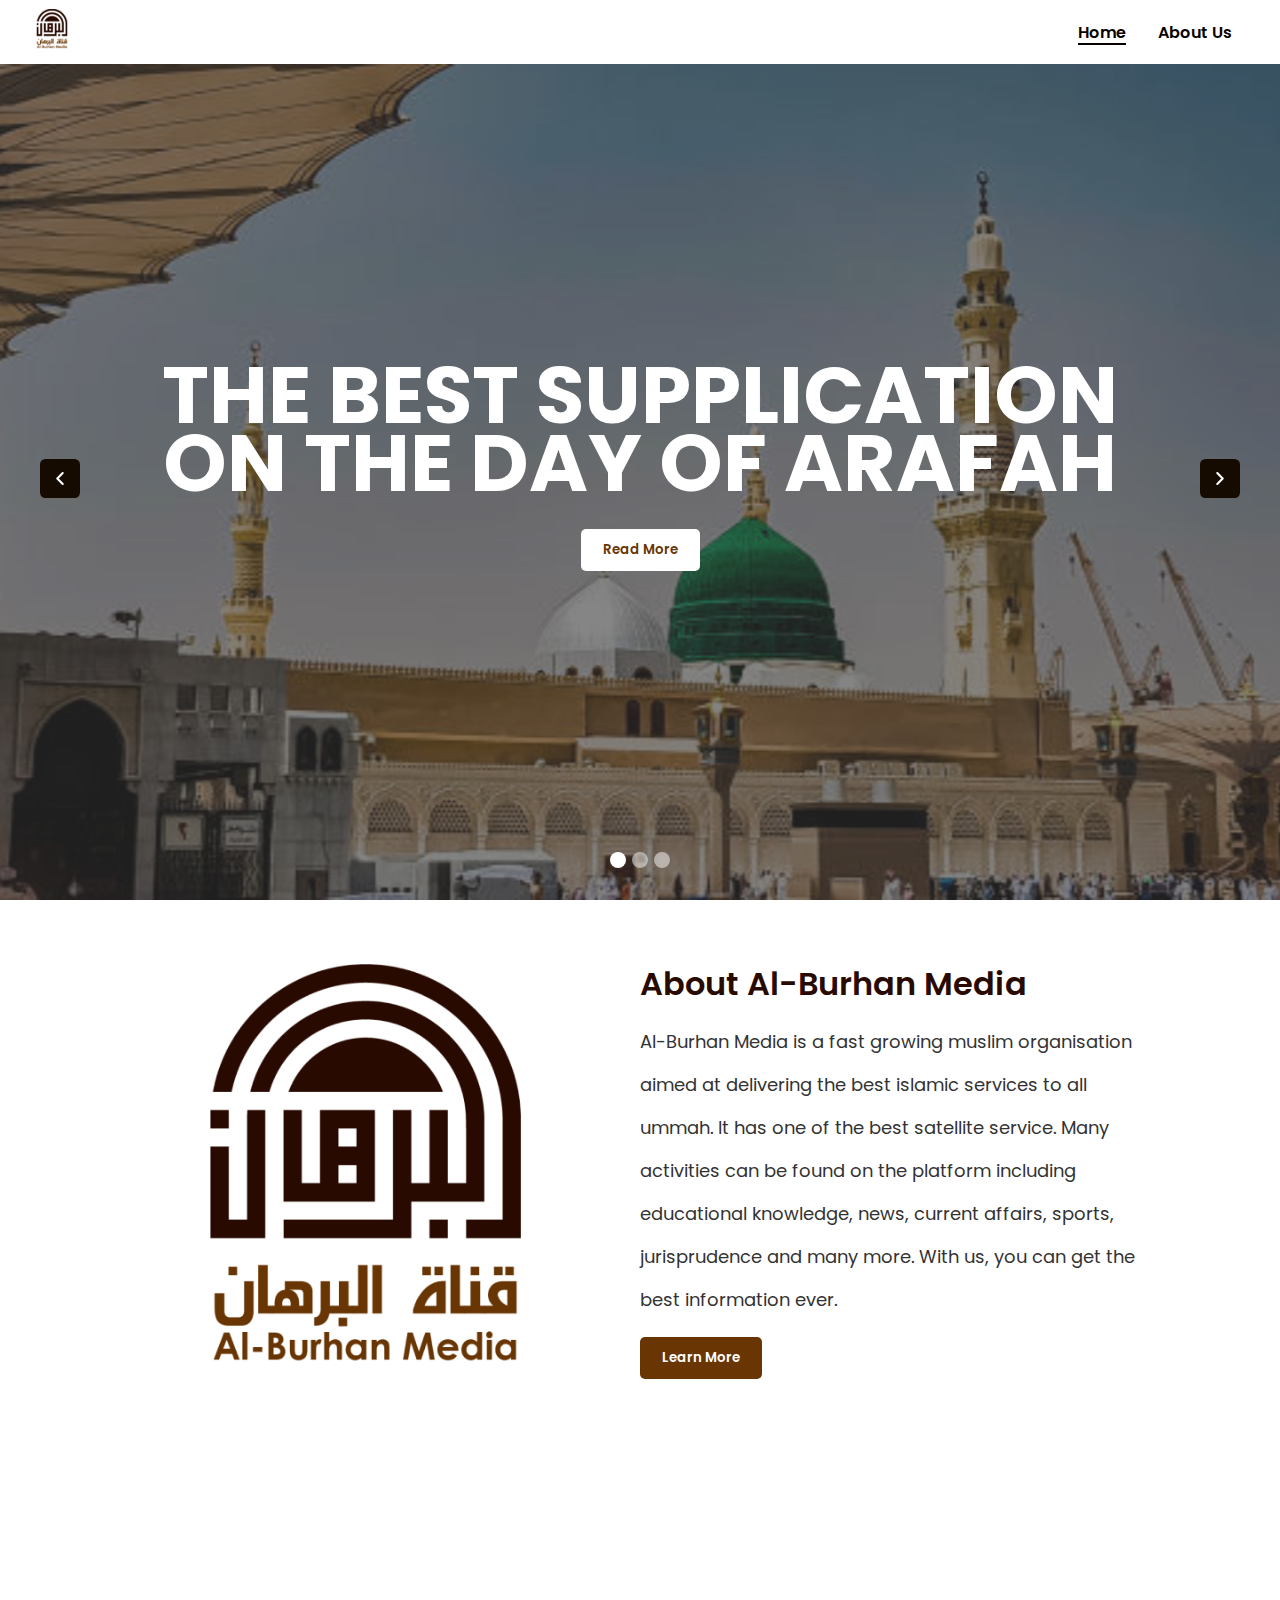
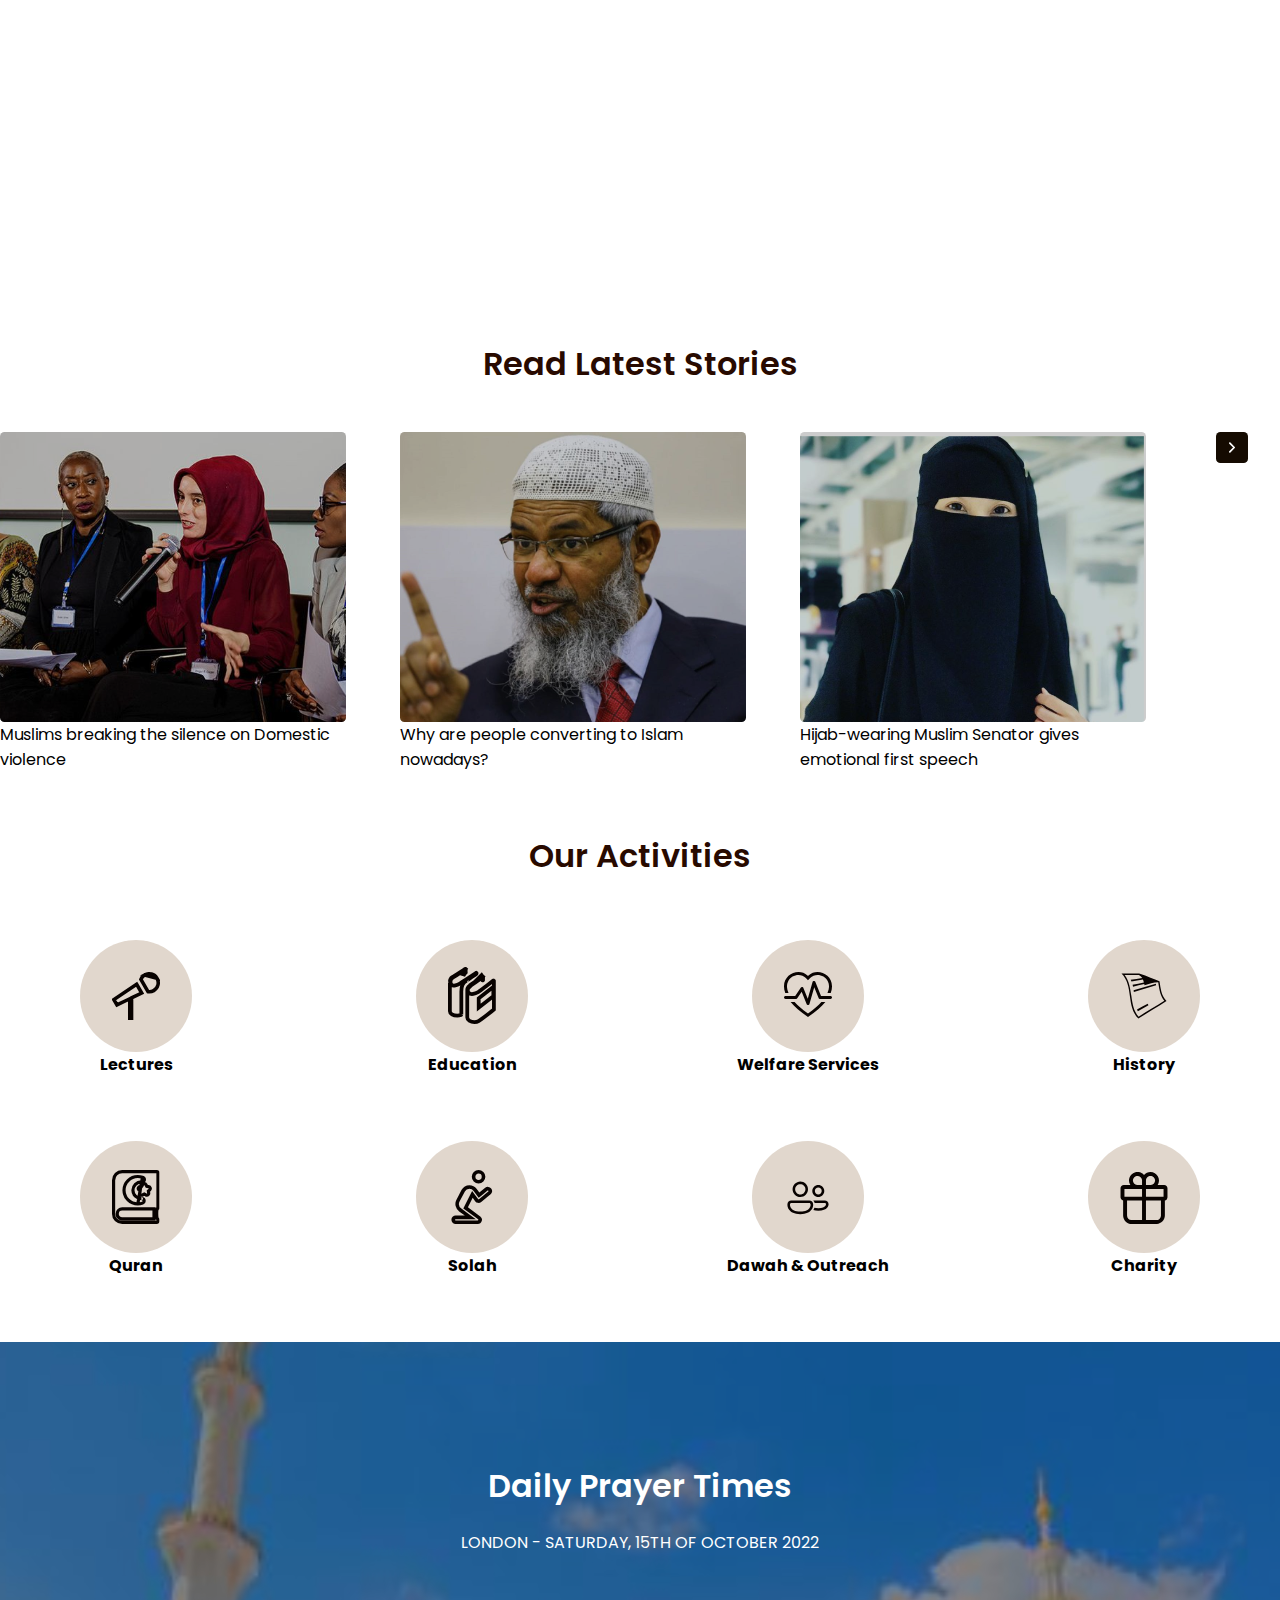
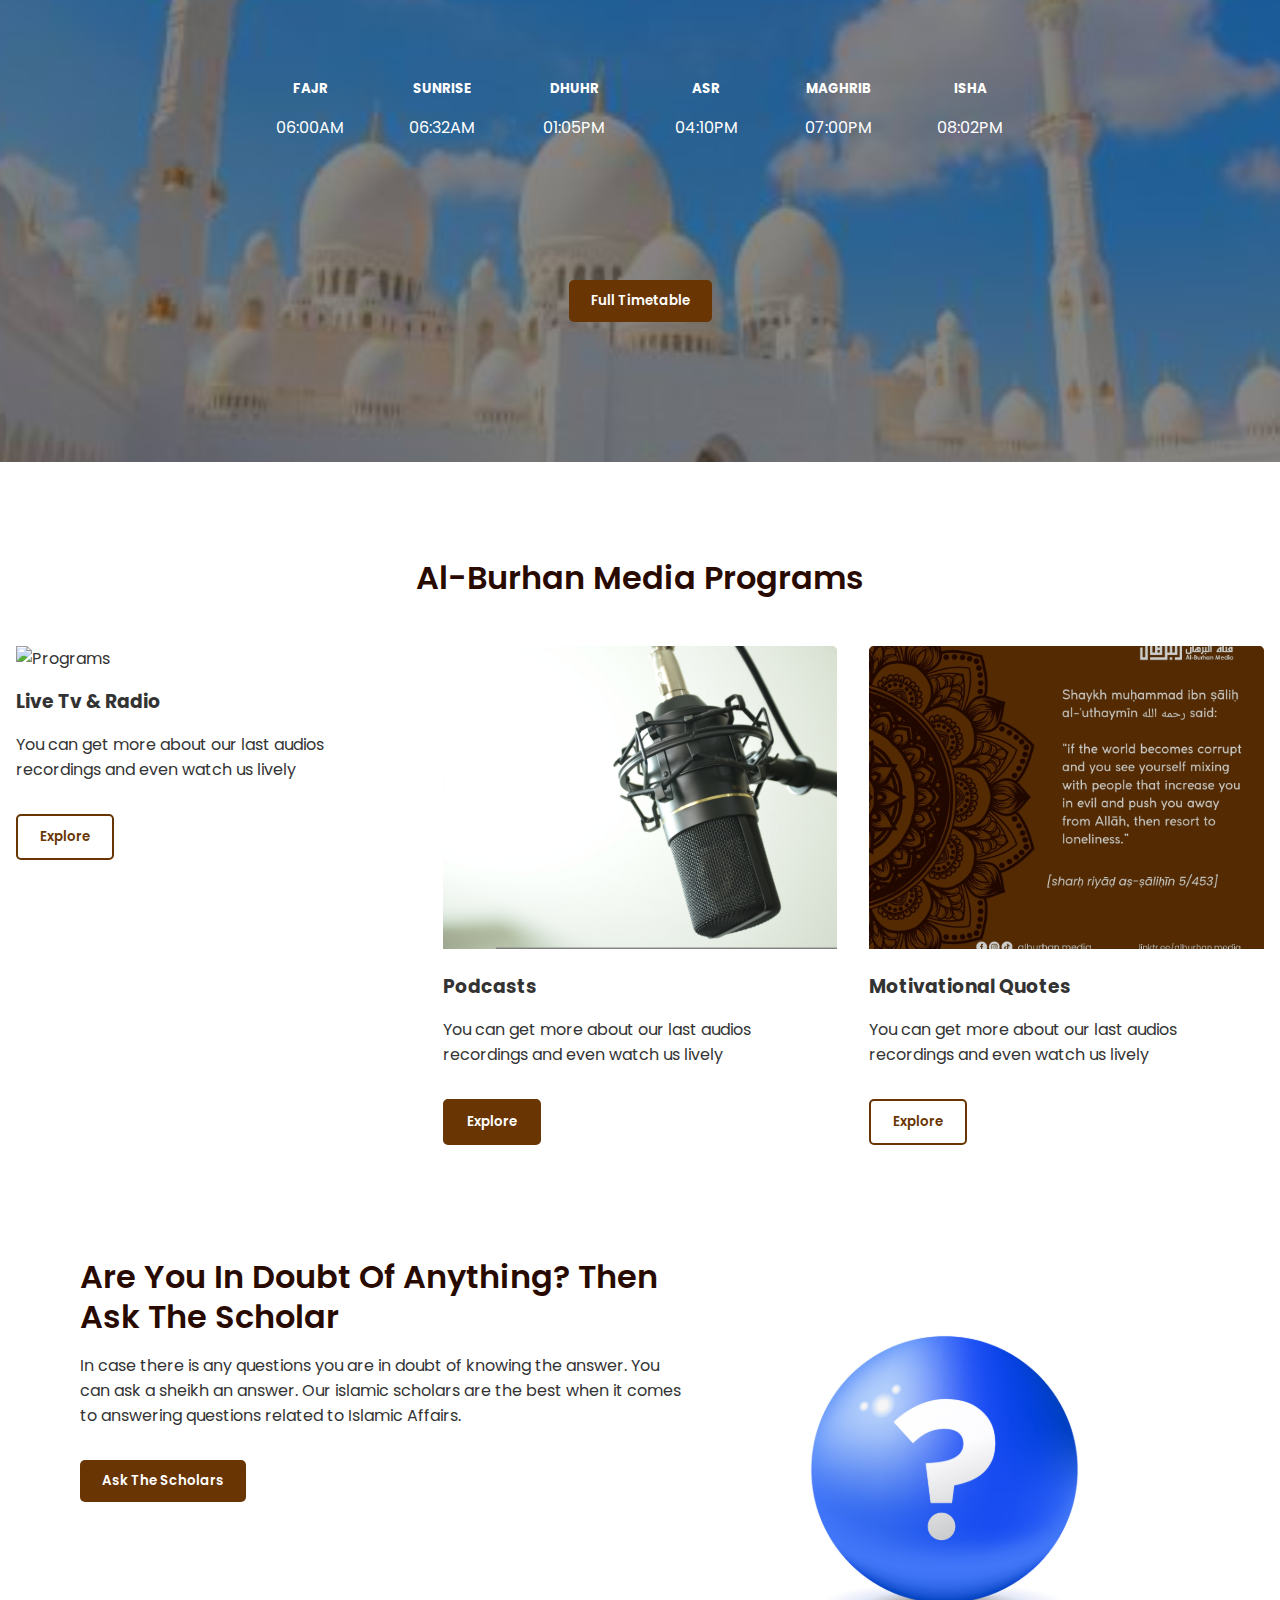
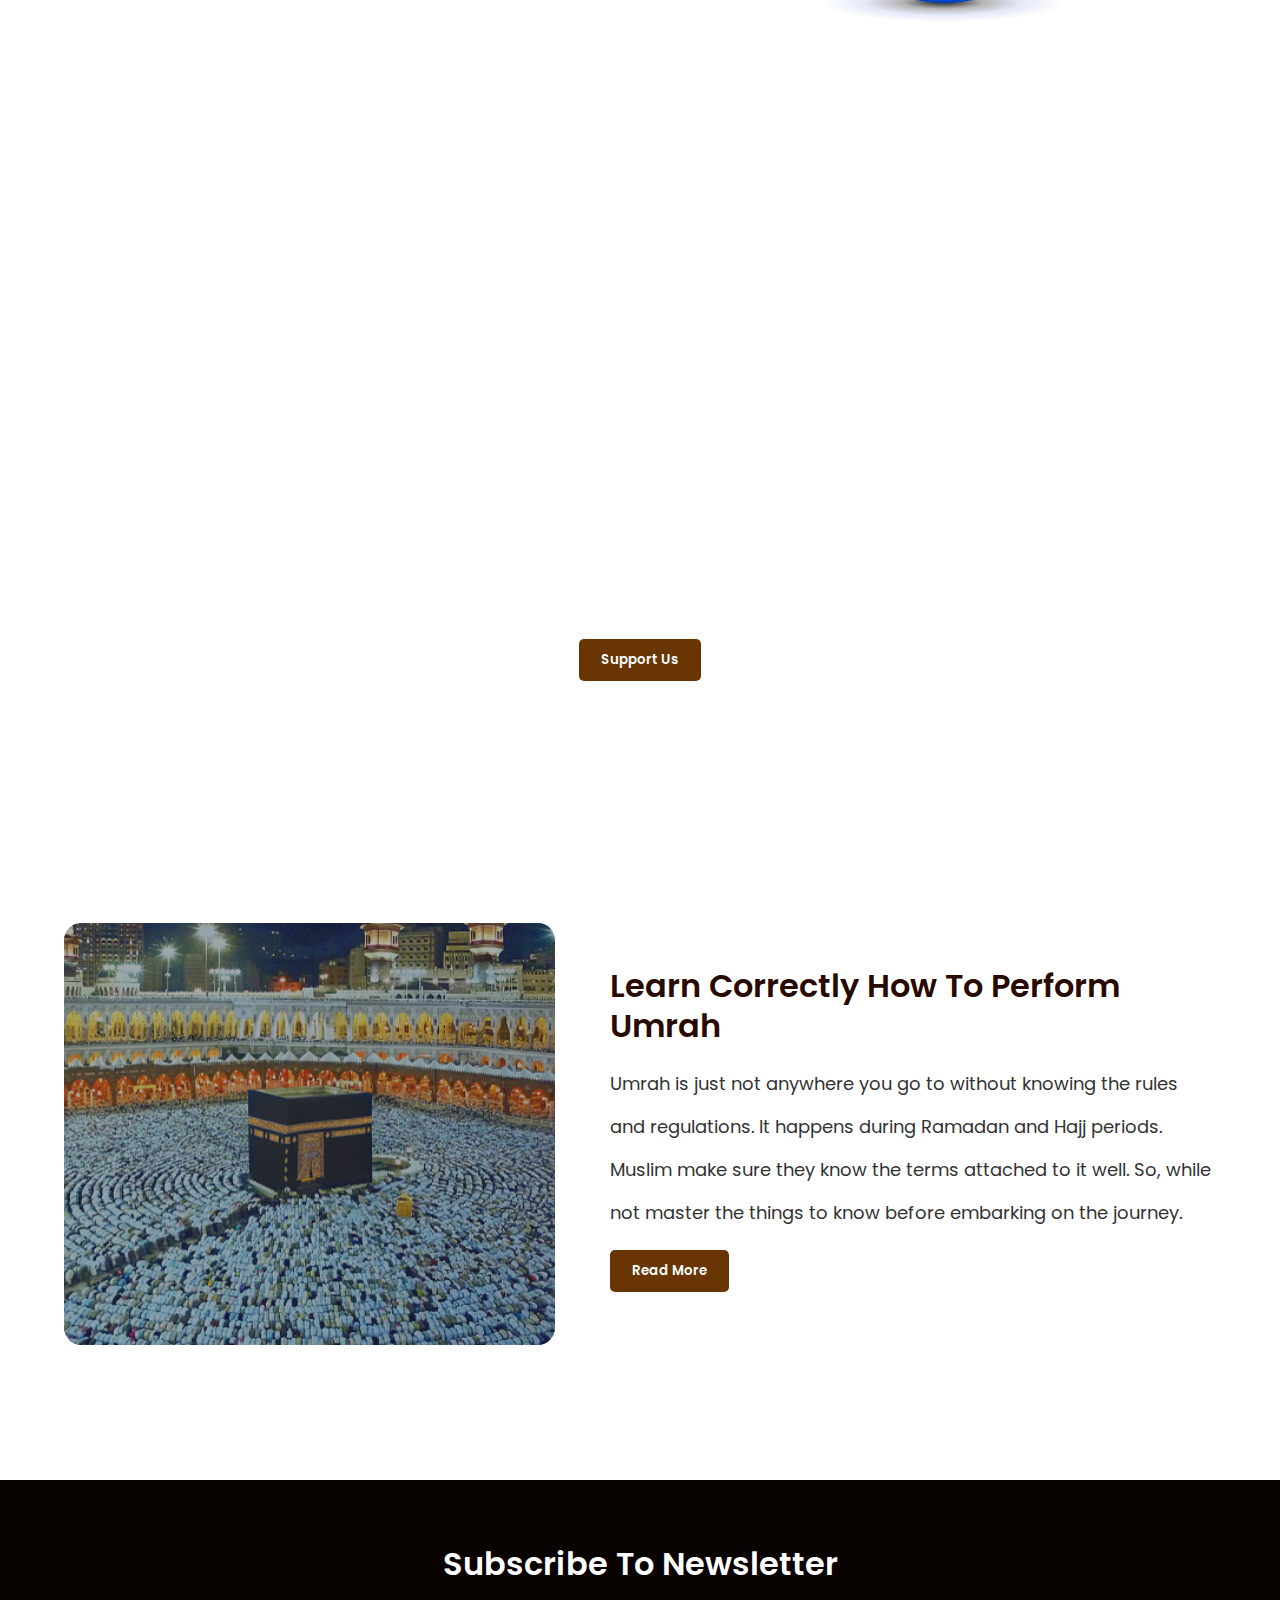
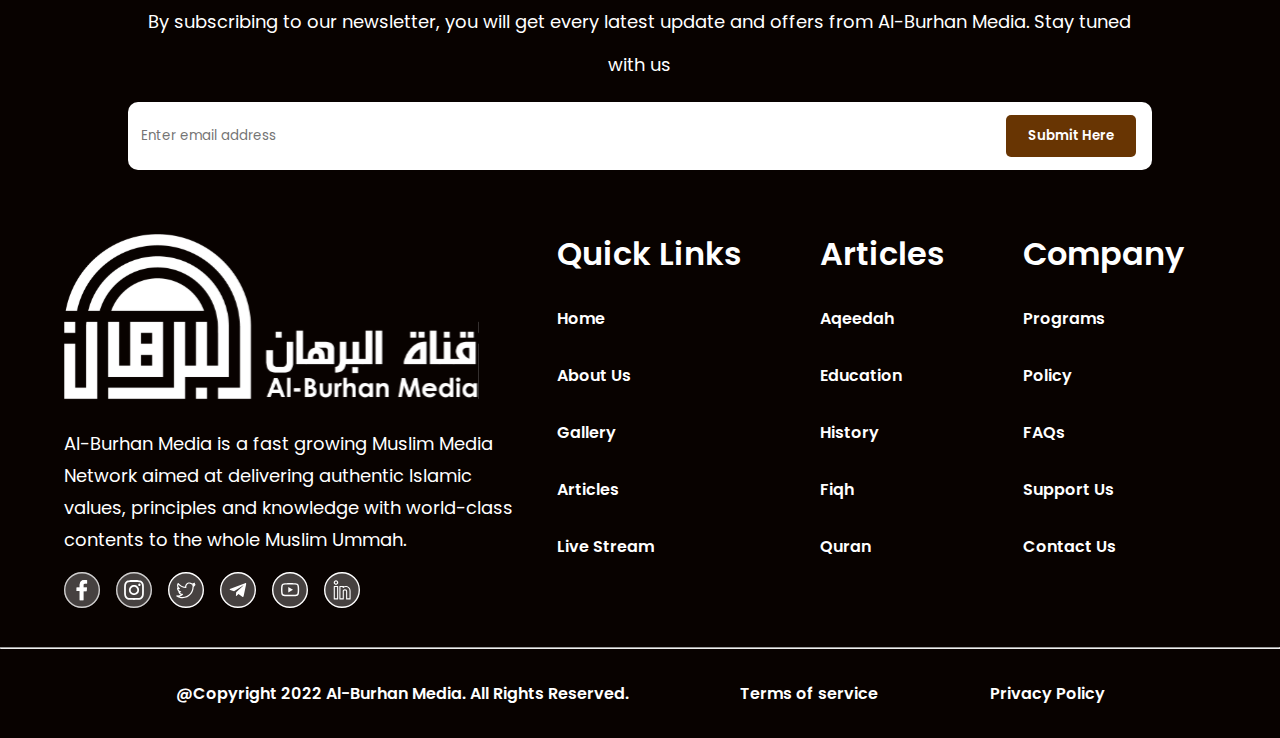
==== commit 767ecb15: "Feat: added mobile nav functionality" ====
--- a/index.html
+++ b/index.html
@@ -7,11 +7,27 @@
     <title>Al-Burhan</title>
     <link rel="shortcut icon" href="Assets/logo.svg" type="image/x-icon">
     <link rel="stylesheet" href="Stylesheets/style.css">
+    <script defer src="Scripts/script.js"></script>
 </head>
 <body>
     <header class="header">
         <div class="brand"><img src="Assets/small-logo.svg" alt="Al-Burhan"></div>
-        <nav class="toggler"><img src="Assets/toggler.svg" alt="Toggler"></nav>
+        <nav class="toggler">
+            <div class="hamburger">
+                <img class="open" src="Assets/toggler.svg" alt="Toggler">
+            </div>
+            <ul class="nav-links">
+                <li><a href="#" class="active">Home</a></li>
+                <li><a href="about.html">About Us</a></li>
+            </ul>
+            <div class="mobile-nav">
+                <div class="close">&times;</div>
+                <ul class="mobile-nav-links">
+                    <li><a href="#" class="active">Home</a></li>
+                    <li><a href="about.html">About Us</a></li>
+                </ul>
+            </div>
+        </nav>
     </header>
     <main>
         <section class="hero">
@@ -229,7 +245,7 @@
                 <p>By subscribing to our newsletter, you will get every latest update and offers from Al-Burhan Media. Stay tuned with us </p>
                 <div class="footer_newsletter_form">
                     <input type="email" placeholder="Enter email address">
-                    <button><span class="desktop">Submit Here</span> <span class="mobile">Go</span> </button>
+                    <button><span class="desktop">Submit Here</span> <span class="mobile">Submit</span> </button>
                 </div>
             </div>
             <div class="footer_content">
@@ -301,4 +317,4 @@
         </footer>
     </main>
 </body>
-</html>+</html>
--- a/Stylesheets/style.css
+++ b/Stylesheets/style.css
@@ -38,14 +38,16 @@
 
 /* Utility Class */
 
-button {
+button, .toggler .hamburger {
     cursor: pointer;
     transition: ease;
     transition-duration: 500ms;
     font-weight: 600;
 }
 
-button:hover {
+button:hover, 
+.toggler .hamburger img:hover,
+.mobile-nav .close:focus {
     scale: 90%;
 }
 a {
@@ -56,7 +58,10 @@
 li {
     list-style-type: none;
 }
-
+.mobile-nav.open-mobile {
+    transform: translateX(0);
+    /* right: 0; */
+}
 
 /* **************** HOME PAGE ************** */
 
@@ -78,8 +83,58 @@
     width: 2.5rem;
 }
 
-.toggler img {
+.toggler .hamburger img {
+    display: none;
     width: 1.875rem;
+}
+.toggler .nav-links {
+    display: flex;
+}
+.toggler .nav-links li a {
+    color: var(--dark);
+    padding-inline: 1rem;
+}
+body {
+    position: relative;
+}
+.mobile-nav {
+    position: fixed;
+    top: 0;
+    right: 0;
+    z-index: 1;
+    width: 70%;
+    height: 100%;
+    background-color: #ffffff95;
+    backdrop-filter: blur(8px);
+    justify-content: center;
+    display: flex;
+    align-items: center;
+    text-align: center;
+    transition: ease;
+    transition-duration: 500ms;
+    transform: translateX(100%);
+}
+.mobile-nav .close {
+    position: absolute;
+    top: .4rem;
+    right: 1.7rem;
+    font-size: 3rem;
+    font-weight: bold;
+}
+.mobile-nav .mobile-nav-links li a {
+    color: var(--dark);
+
+}
+.mobile-nav .mobile-nav-links li {
+    margin-block: 1rem;
+}
+.toggler .nav-links li a.active, 
+.toggler .nav-links li a:hover,
+.mobile-nav .mobile-nav-links li a.active,
+.mobile-nav .mobile-nav-links li a:hover {
+    text-decoration: underline;
+    text-decoration-thickness: 2px;
+    text-underline-offset: 5px;
 }
 
 section:not(.hero) {
@@ -89,7 +144,7 @@
 /* Hero Section */
 
 .hero {
-    background-image: url('Assets/images/hero.svg');
+    background-image: url('../Assets/images/hero.svg');
     height: calc(100vh - 4rem);
     background-position: bottom;
     background-size: cover;
@@ -312,7 +367,7 @@
 }
 
 .prayer {
-    background-image: url('Assets/images/prayer-times.svg');
+    background-image: url('../Assets/images/prayer-times.svg');
     background-size: cover;
     background-position: bottom;
     height: 80vh;
@@ -569,6 +624,12 @@
 /*----------------- Tablet View ----------------*/
 
 @media (max-width: 992px) {
+    .toggler .hamburger img {
+        display: block;
+    }
+    .toggler .nav-links {
+        display: none;
+    }
     .hero .hero_content {
         font-style: normal;
         font-weight: 600;
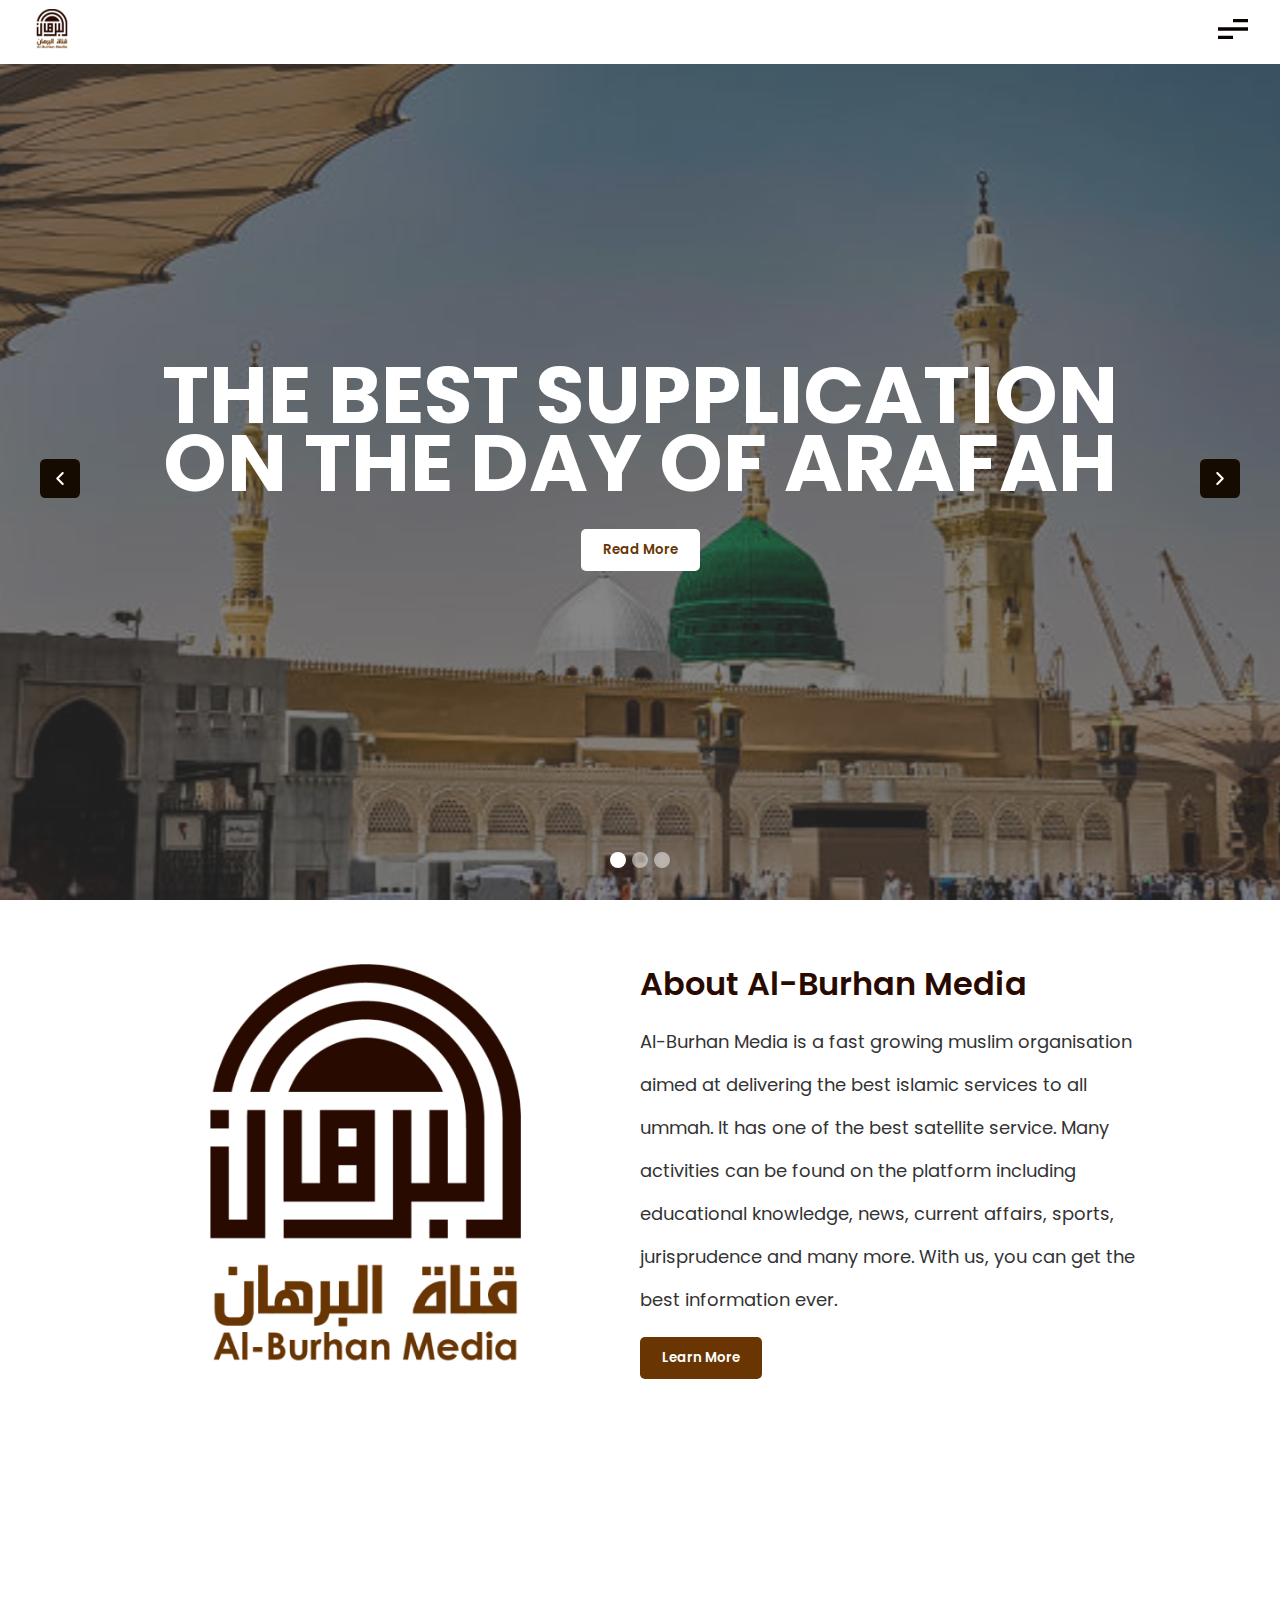
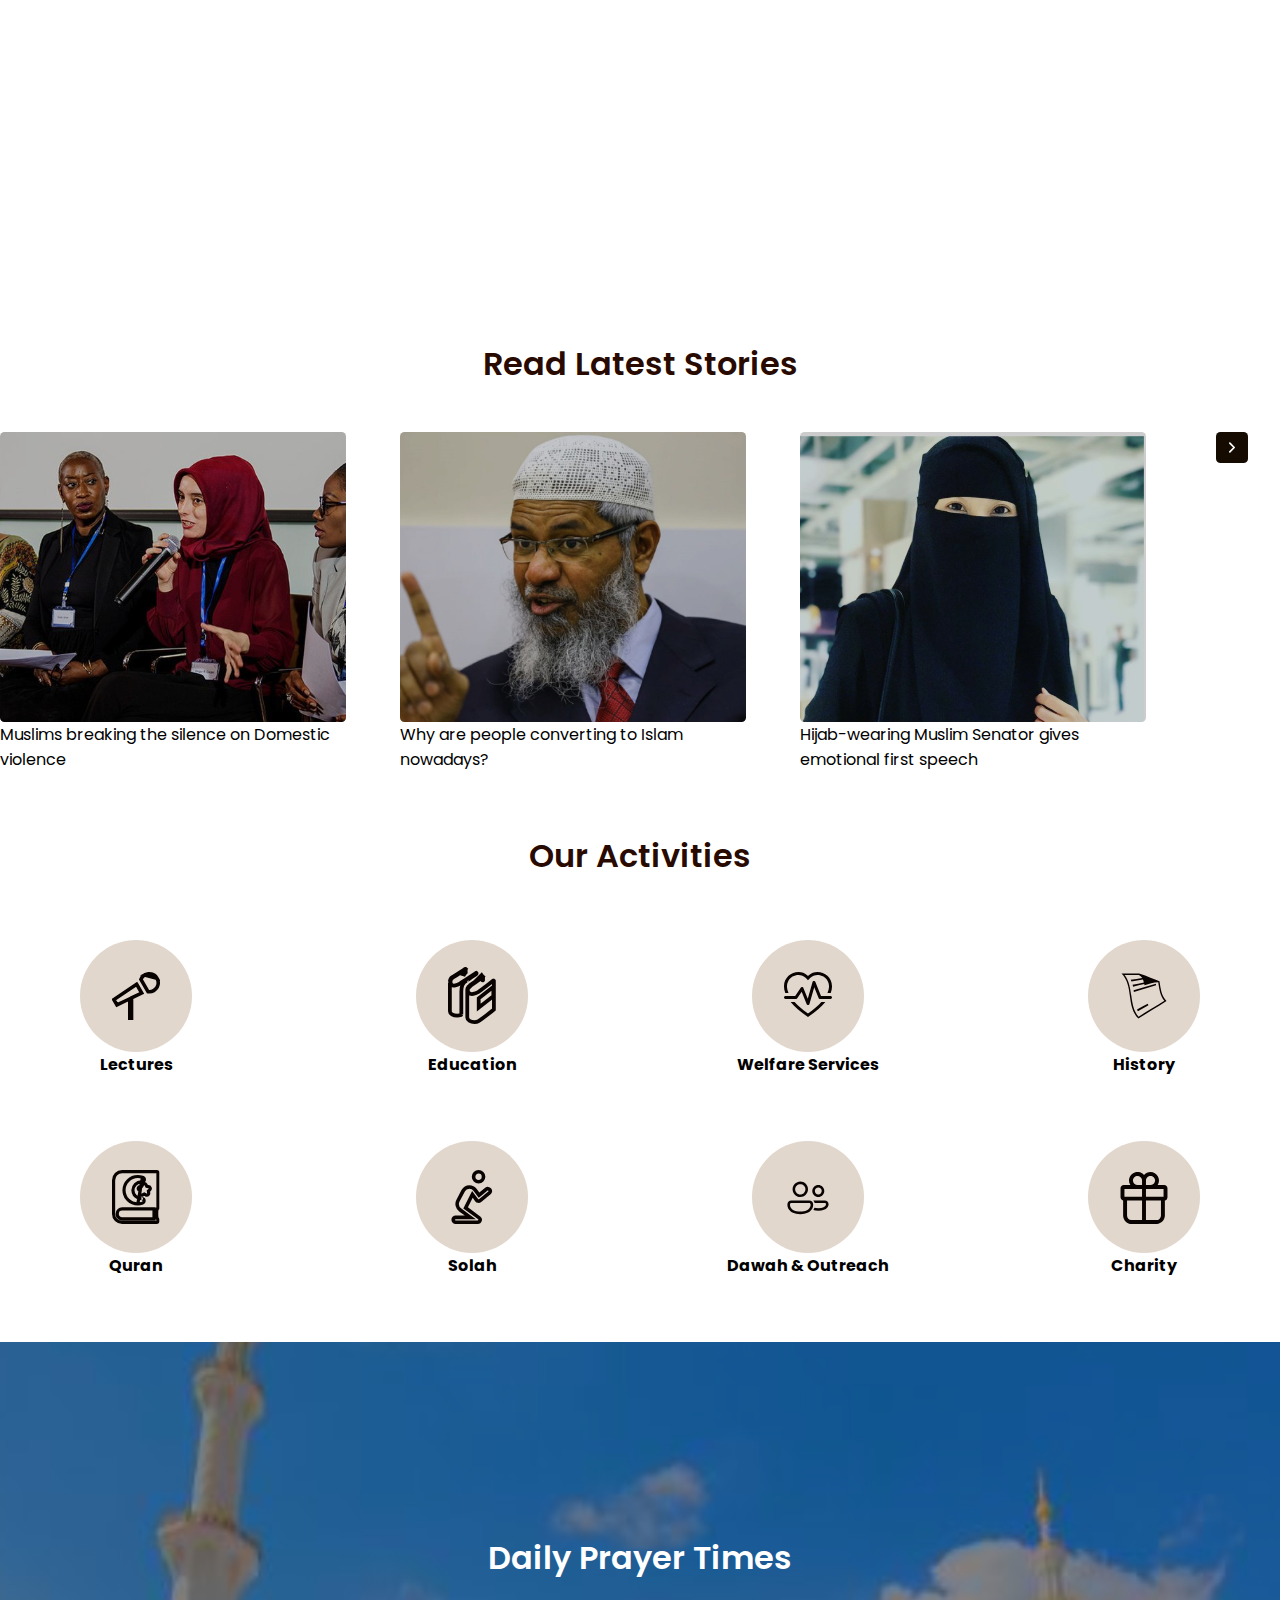
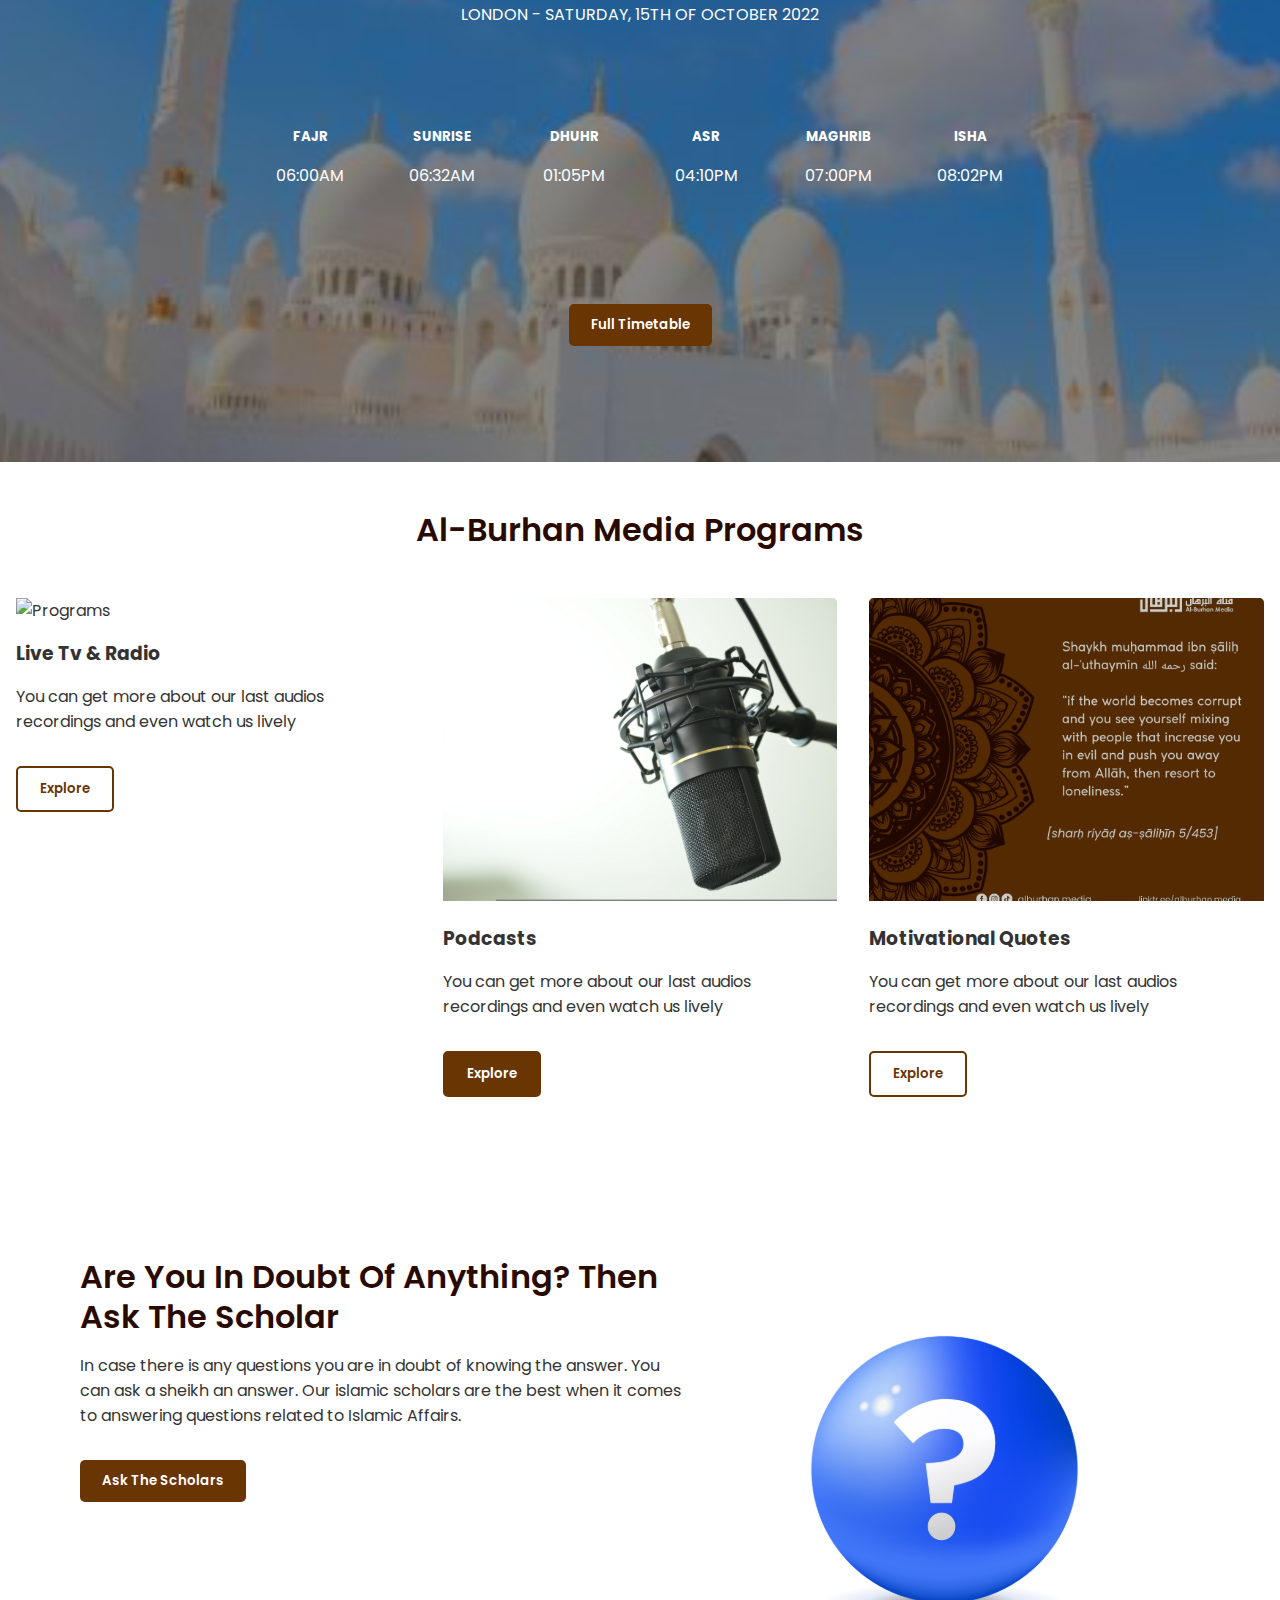
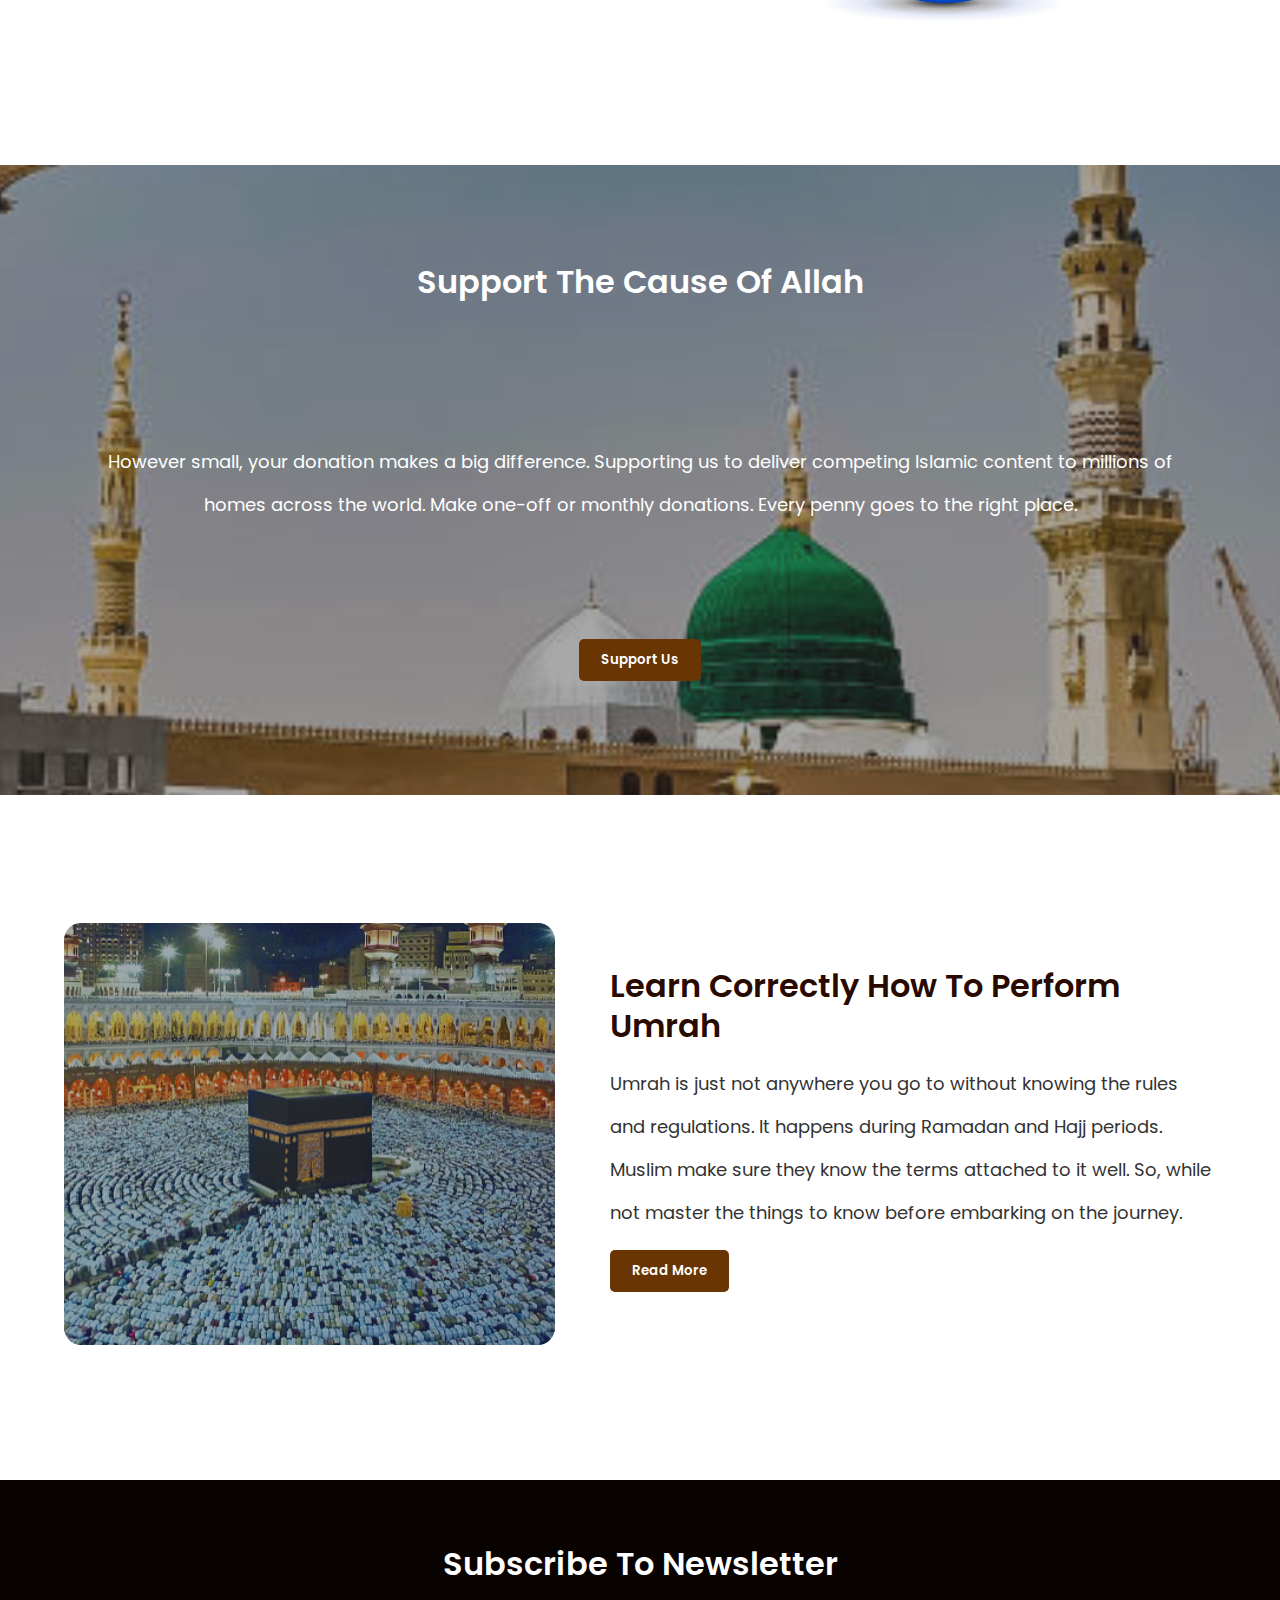
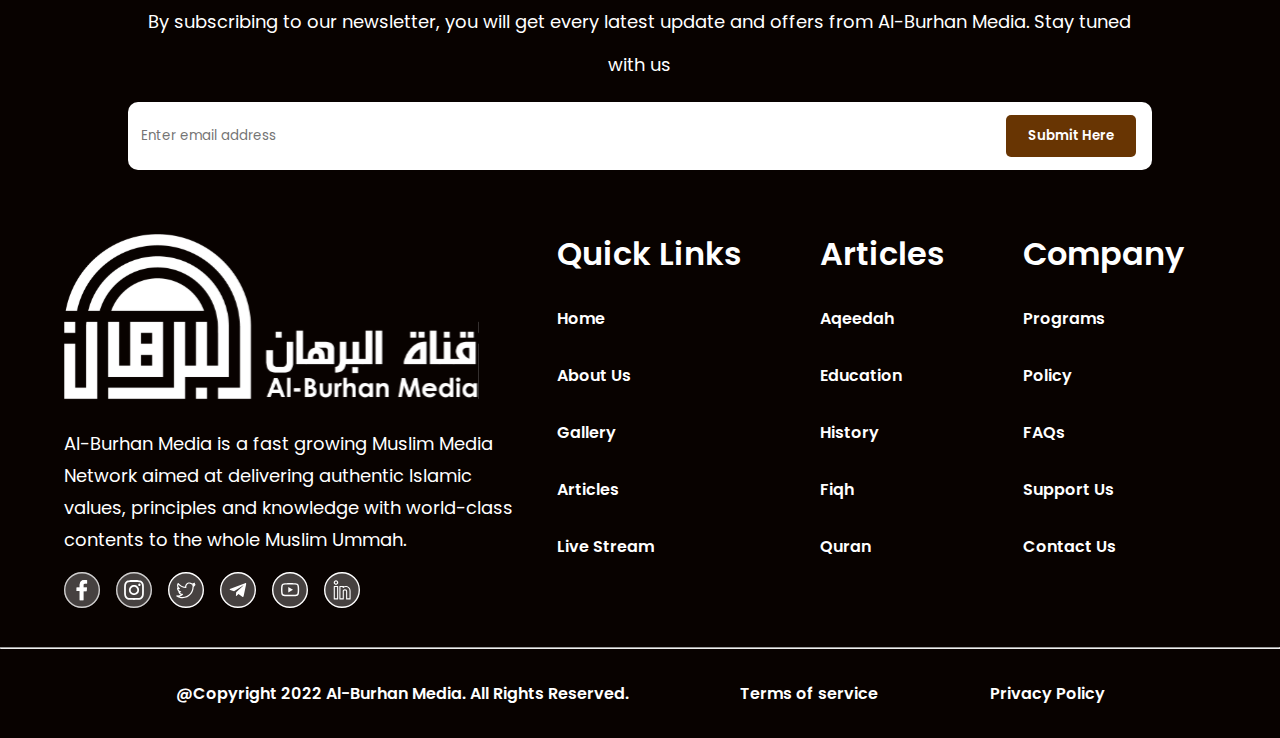
==== commit 57d68338: "Update: implemented the designed navbar" ====
--- a/index.html
+++ b/index.html
@@ -16,15 +16,23 @@
             <div class="hamburger">
                 <img class="open" src="Assets/toggler.svg" alt="Toggler">
             </div>
-            <ul class="nav-links">
-                <li><a href="#" class="active">Home</a></li>
-                <li><a href="about.html">About Us</a></li>
-            </ul>
             <div class="mobile-nav">
                 <div class="close">&times;</div>
+                <ul class="mobile-nav-links right">
+                    <li><a href="#" class="active anchor-tag">Home</a></li>
+                    <li><a href="#prayer" class="anchor-tag">Prayer Time</a></li>
+                    <li><a href="#videos" class="anchor-tag">Videos<img src="Assets/dropdown.svg" alt="dropdown icon"></a></li>
+                    <li><a href="#activities" class="anchor-tag">Welfare</a></li>
+                    <li><a href="#activities" class="anchor-tag">Donation</a></li>
+                    <li><a href="#contact" class="anchor-tag">Contact Us</a></li>
+                </ul>
                 <ul class="mobile-nav-links">
-                    <li><a href="#" class="active">Home</a></li>
-                    <li><a href="about.html">About Us</a></li>
+                    <li><a href="about.html" id="about-link" class="about-link">About Us <img src="Assets/dropdown.svg" alt="dropdown icon"></a></li>
+                    <li><a href="#gallery" class="anchor-tag">Gallery <img src="Assets/dropdown.svg" alt="dropdown icon"></a></li>
+                    <li><a href="#audios" class="anchor-tag">Audios <img src="Assets/dropdown.svg" alt="dropdown icon"></a></li>
+                    <li><a href="#livestream" class="anchor-tag">Livestream</a></li>
+                    <li><a href="#ask" class="anchor-tag">Ask a Shaykh</a></li>
+                    <li><a href="#signup" class="anchor-tag">Sign Up</a></li>
                 </ul>
             </div>
         </nav>
@@ -57,7 +65,7 @@
                 <a href="about.html"><button>Learn More</button></a>
             </div>
         </section>
-        <section class="stories">
+        <section class="stories" id="stories">
             <div class="stories_head">
                 <h3>Read Latest Stories</h3>
             </div>
@@ -84,7 +92,7 @@
                 </div>
             </div>
         </section>
-        <section class="activities">
+        <section class="activities" id="activities">
             <div class="activities_head">
                 <h3>Our Activities</h3>
             </div>
@@ -139,7 +147,7 @@
                 </div>
             </div>
         </section>
-        <section class="prayer">
+        <section class="prayer" id="prayer">
             <div class="prayer_head">
                 <h3>Daily Prayer Times</h3>
                 <p>LONDON - SATURDAY, 15TH OF OCTOBER 2022</p>
@@ -174,7 +182,7 @@
                 <button>Full Timetable</button>
             </div>
         </section>
-        <section class="programs">
+        <section class="programs" id="programs">
             <div class="programs_head">
                 <h3>Al-Burhan Media Programs</h3>
             </div>
@@ -211,7 +219,7 @@
                 </div>
             </div>
         </section>
-        <section class="ask">
+        <section class="ask" id="ask">
             <div class="ask_content">
                 <h3>Are You In Doubt Of Anything? 
                     Then Ask The Scholar</h3>
@@ -222,7 +230,7 @@
                 <img src="Assets/images/ask.svg" alt="Ask">
             </div>
         </section>
-        <section class="support">
+        <section class="support" id="support">
             <div class="support_content">
                 <h3>Support The Cause Of Allah</h3>
                 <p>However small, your donation makes a big difference. Supporting us to deliver competing Islamic content to millions of homes across the world. Make one-off or monthly donations. Every penny goes to the right place. </p>
--- a/Stylesheets/style.css
+++ b/Stylesheets/style.css
@@ -35,6 +35,9 @@
     border-radius: 20px;
     border: 1.5px solid var(--primary);
 }
+body {
+    position: relative;
+}
 
 /* Utility Class */
 
@@ -47,9 +50,12 @@
 
 button:hover, 
 .toggler .hamburger img:hover,
-.mobile-nav .close:focus {
+.mobile-nav .close:focus,
+.mobile-nav .close:hover {
     scale: 90%;
-}
+    cursor: pointer;
+}
+
 a {
     text-decoration: none;
     color: white;
@@ -60,7 +66,6 @@
 }
 .mobile-nav.open-mobile {
     transform: translateX(0);
-    /* right: 0; */
 }
 
 /* **************** HOME PAGE ************** */
@@ -77,6 +82,9 @@
     padding: 0 2rem;
     background-color: var(--white);
     width: 100%;
+    position: fixed;
+    top: 0;
+    z-index: 1;
 }
 
 .brand img {
@@ -84,61 +92,92 @@
 }
 
 .toggler .hamburger img {
-    display: none;
     width: 1.875rem;
 }
-.toggler .nav-links {
-    display: flex;
-}
-.toggler .nav-links li a {
-    color: var(--dark);
-    padding-inline: 1rem;
-}
-body {
-    position: relative;
-}
+
 .mobile-nav {
     position: fixed;
     top: 0;
     right: 0;
     z-index: 1;
-    width: 70%;
+    width: 100%;
     height: 100%;
-    background-color: #ffffff95;
+    background-color: var(--secondary);
     backdrop-filter: blur(8px);
     justify-content: center;
     display: flex;
     align-items: center;
-    text-align: center;
+    text-align: left;
     transition: ease;
     transition-duration: 500ms;
     transform: translateX(100%);
 }
+.about-header .mobile-nav {
+    justify-content: left;
+}
+.mobile-nav .sub-links {
+    position: absolute;
+    background-color: var(--primary);
+    width: 50%;
+    right: 0;
+    height: 100vh;
+    display: flex;
+    justify-content: start;
+    padding-left: 2rem;
+    padding-top: 6rem;
+}
+.mobile-nav .sub-links .nav-sub-links {
+    padding: 1rem 2rem;
+}
+.mobile-nav .sub-links .nav-sub-links li:not(:nth-child(1)){
+    margin-block: 2rem;
+}
 .mobile-nav .close {
     position: absolute;
+    color: var(--white);
     top: .4rem;
-    right: 1.7rem;
+    right: 2rem;
     font-size: 3rem;
     font-weight: bold;
-}
-.mobile-nav .mobile-nav-links li a {
-    color: var(--dark);
-
+    z-index: 9;
+}
+.mobile-nav .mobile-nav-links li a, .sub-links .right {
+    color: #FFFFFF;
+    opacity: 60%;
+    padding: 1rem 6rem;
+}
+.mobile-nav .mobile-nav-links li a img, .sub-links #articles-link img {
+    width: 10px;
+    margin-left: 10px;
+}
+.mobile-nav .mobile-nav-links li a:not(#about-link) img, .sub-links #articles-link img {
+    transform: rotateX(180deg);
 }
 .mobile-nav .mobile-nav-links li {
-    margin-block: 1rem;
-}
+    margin-block: 2rem;   
+}
+.mobile-nav .mobile-nav-links.right li {
+    margin-right: .8rem;
+} 
 .toggler .nav-links li a.active, 
 .toggler .nav-links li a:hover,
 .mobile-nav .mobile-nav-links li a.active,
 .mobile-nav .mobile-nav-links li a:hover {
-    text-decoration: underline;
-    text-decoration-thickness: 2px;
-    text-underline-offset: 5px;
-}
-
-section:not(.hero) {
+    opacity: 100%;
+    background-color: #ffffff50;
+    width: 100%;
+}
+
+/* Section default */
+
+section {
     margin-top: 4rem;
+}
+section#ask{
+    padding-top: 3rem;
+}
+section#prayer {
+    padding-top: 6rem;
 }
 
 /* Hero Section */
@@ -485,7 +524,7 @@
     width: 90%;
 }
 .support {
-    background-image: url('Assets/images/support.svg');
+    background-image: url('../Assets/images/support.svg');
     background-position: bottom;
     background-size: cover;
     height: 70vh;
@@ -624,11 +663,27 @@
 /*----------------- Tablet View ----------------*/
 
 @media (max-width: 992px) {
-    .toggler .hamburger img {
-        display: block;
-    }
-    .toggler .nav-links {
-        display: none;
+    .mobile-nav .mobile-nav-links li a {
+        padding: .5rem .5rem;
+    }
+    .mobile-nav .mobile-nav-links li {
+        margin-block: 1rem;   
+    }
+    .mobile-nav .mobile-nav-links.right li {
+        margin-right: .2rem;
+    } 
+    .mobile-nav .sub-links {
+        width: 100%;
+        padding-left: 0;
+        transform: translateX(100%);
+        transition: ease;
+        transition-duration: 500ms;
+    }
+    .sub-links.open-sub-links {
+        transform: translateX(0%);
+    }
+    .mobile-nav .sub-links .nav-sub-links {
+        padding: .5rem 1rem;
     }
     .hero .hero_content {
         font-style: normal;
